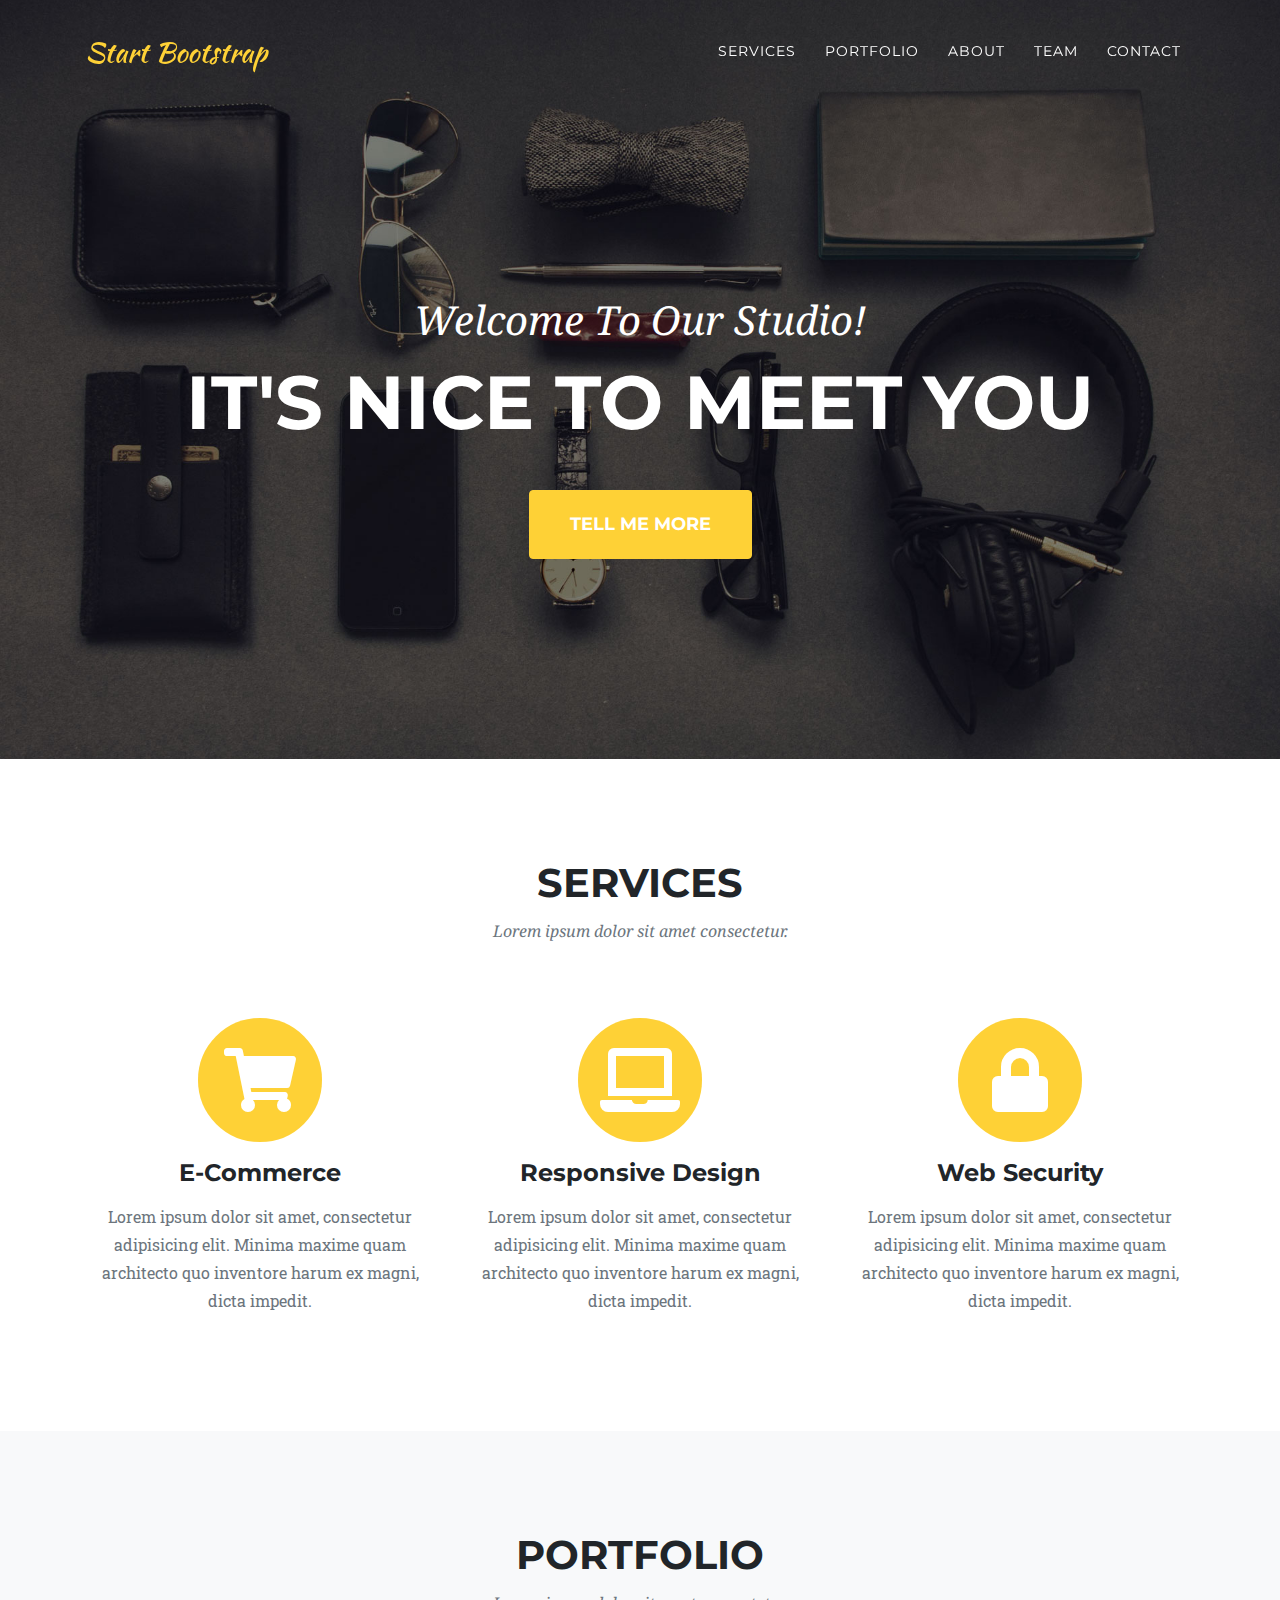
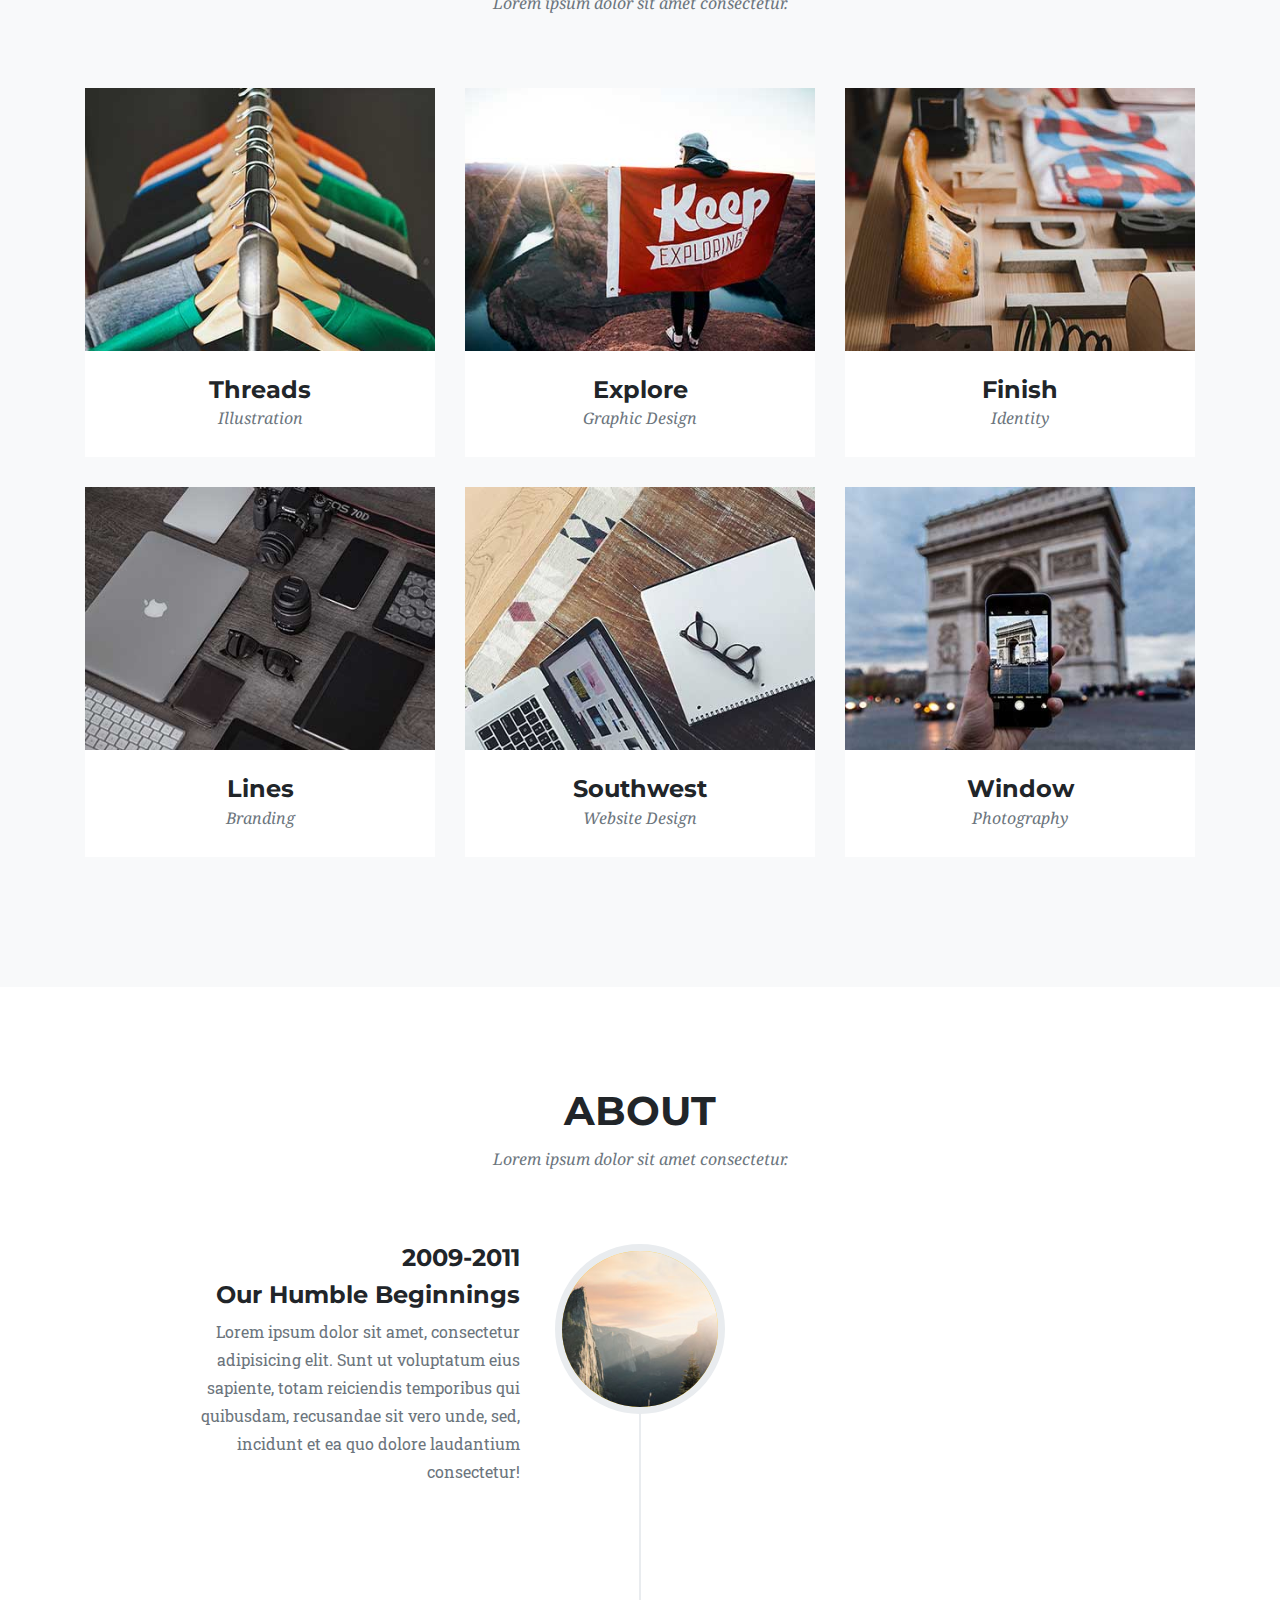
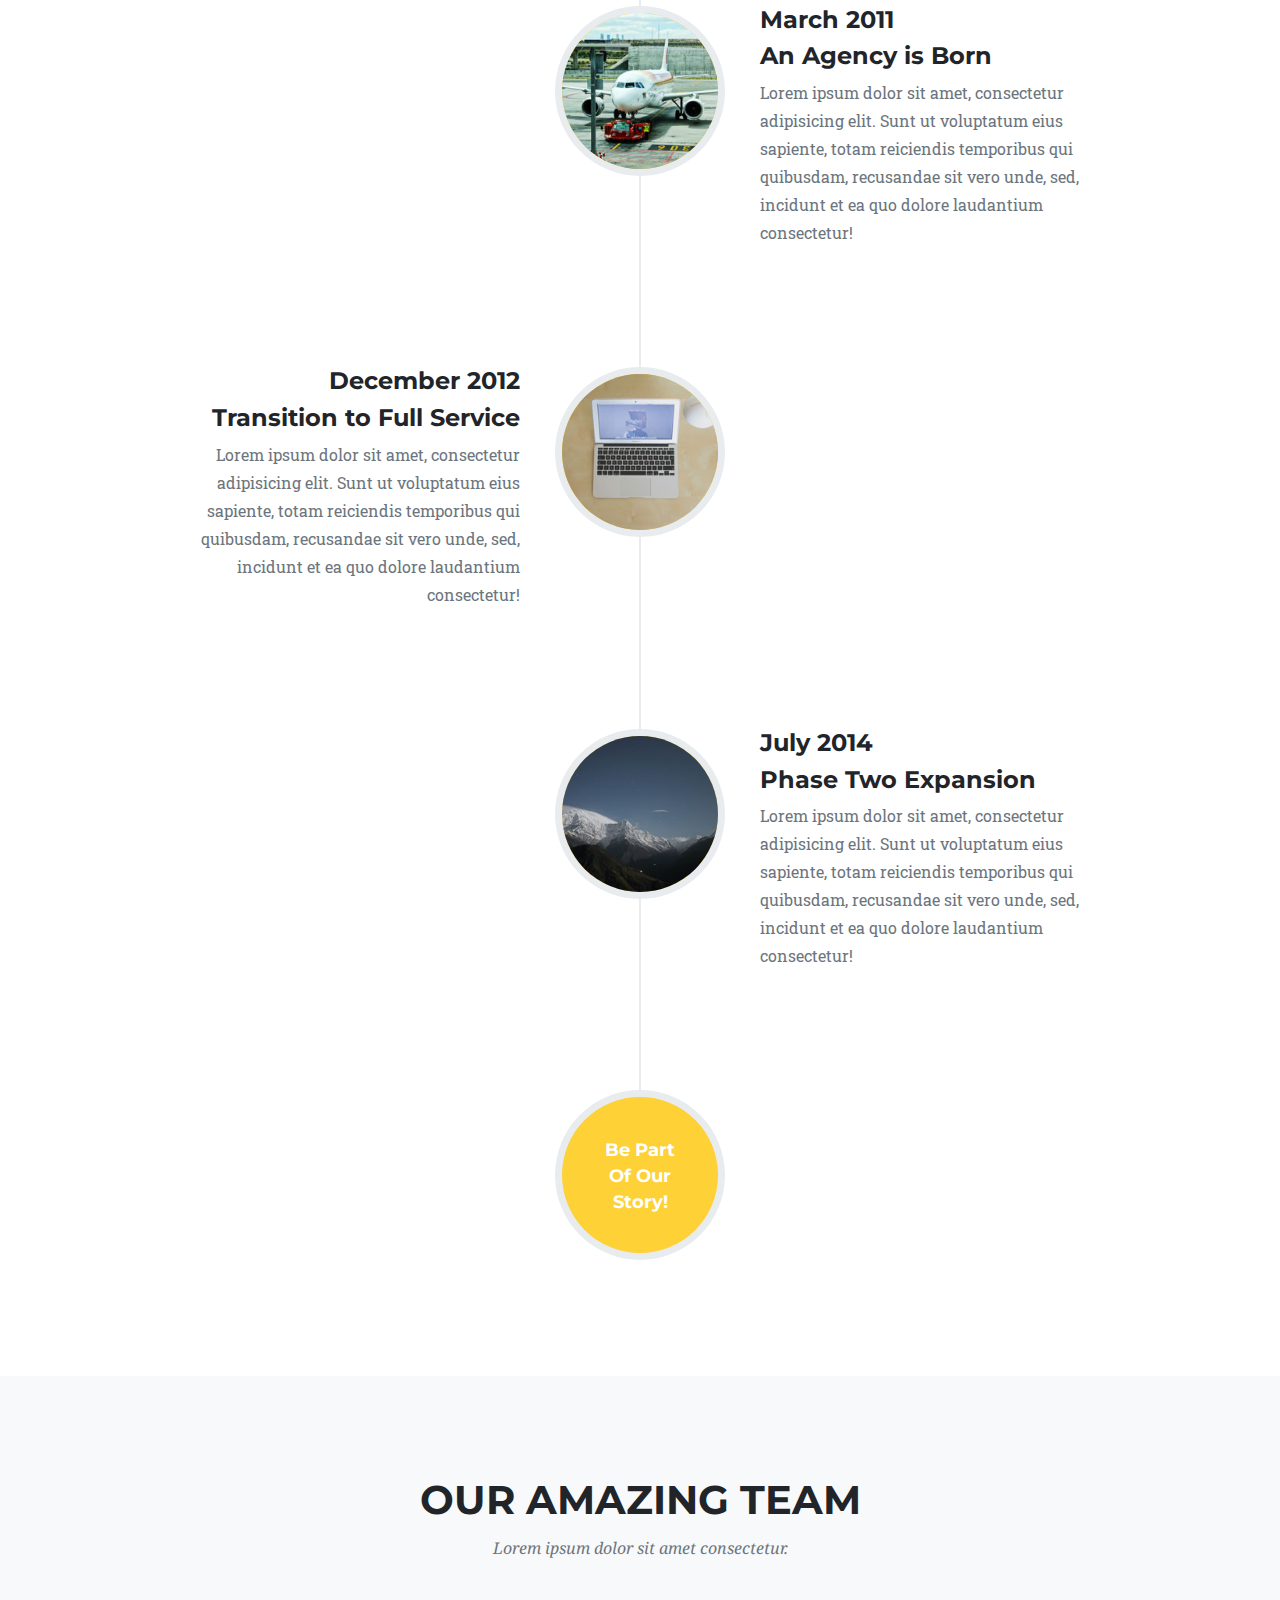
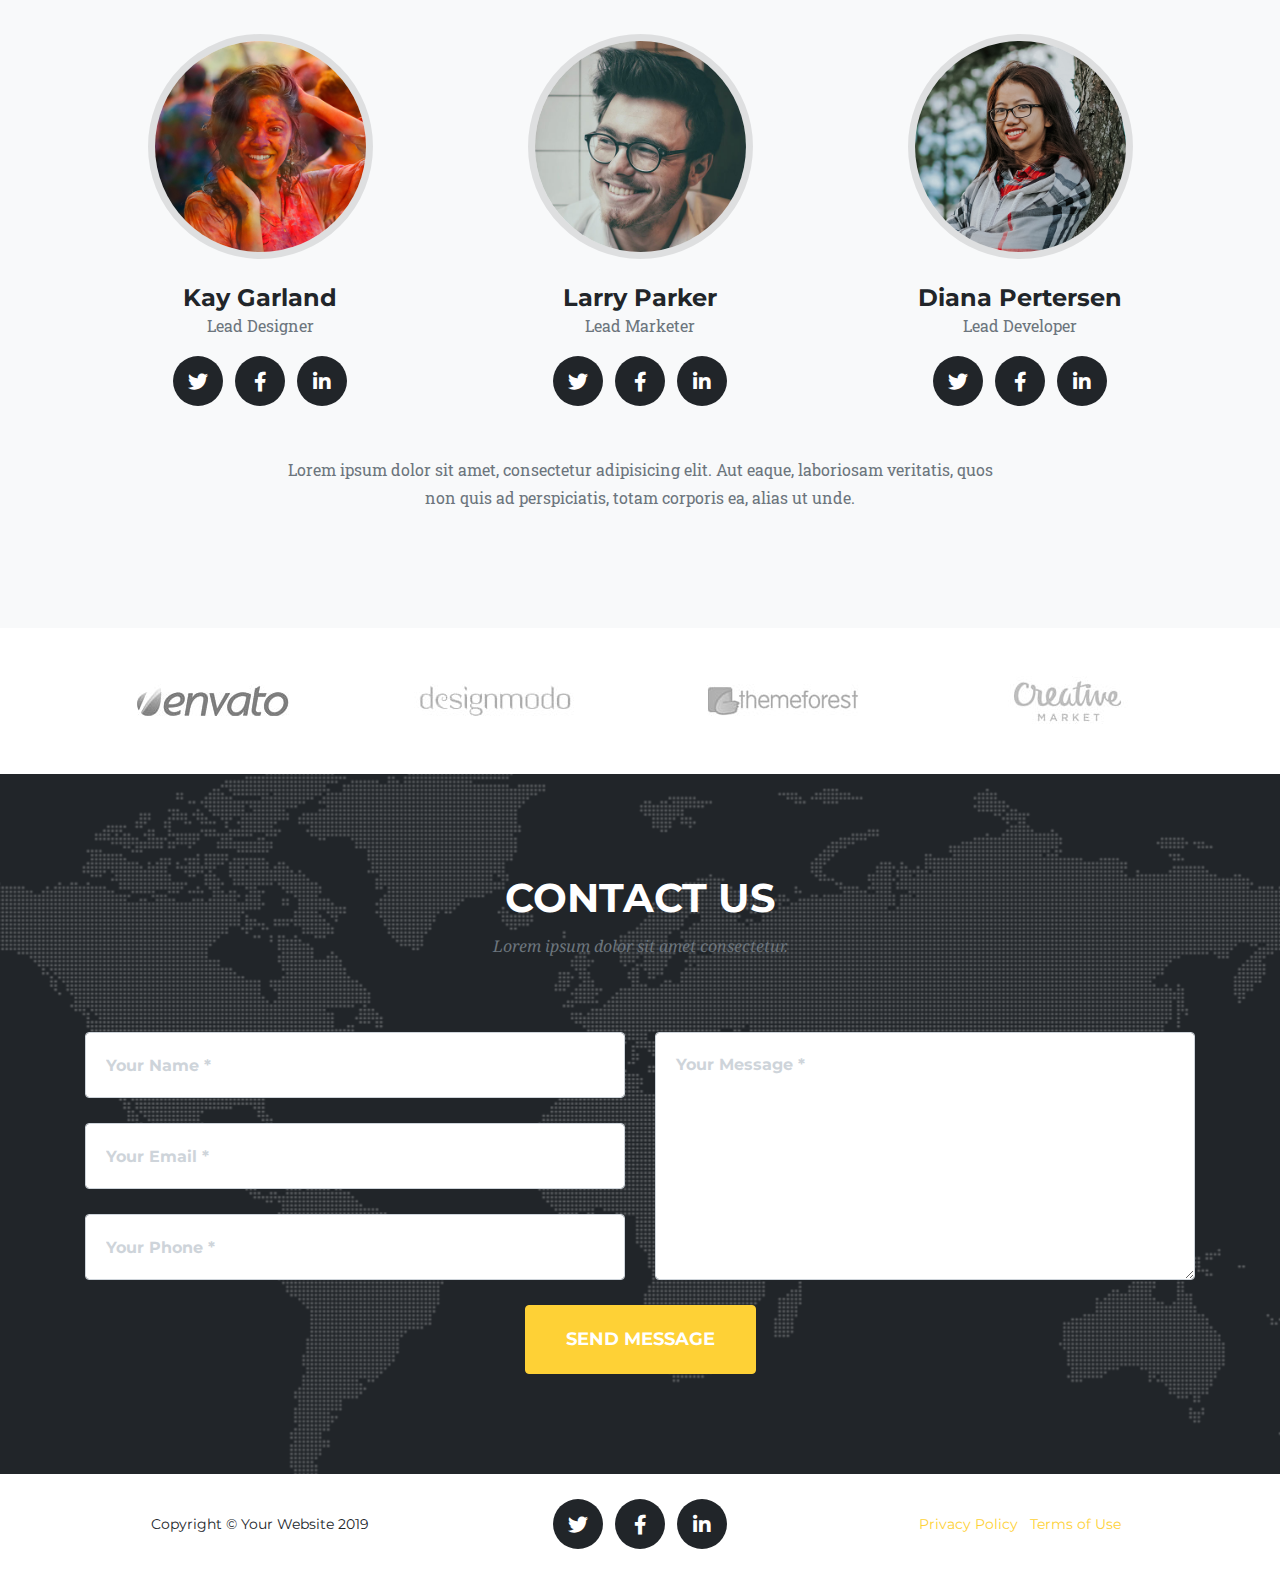
==== startbootstrap-agency-gh-pages/index.html @ b0f962ad "Bootstrap theme added to repository to ensure layout is responsive. Theme to stand as the skeleton o" ====
<!DOCTYPE html>
<html lang="en">

<head>

  <meta charset="utf-8">
  <meta name="viewport" content="width=device-width, initial-scale=1, shrink-to-fit=no">
  <meta name="description" content="">
  <meta name="author" content="">

  <title>Agency - Start Bootstrap Theme</title>

  <!-- Bootstrap core CSS -->
  <link href="vendor/bootstrap/css/bootstrap.min.css" rel="stylesheet">

  <!-- Custom fonts for this template -->
  <link href="vendor/fontawesome-free/css/all.min.css" rel="stylesheet" type="text/css">
  <link href="https://fonts.googleapis.com/css?family=Montserrat:400,700" rel="stylesheet" type="text/css">
  <link href='https://fonts.googleapis.com/css?family=Kaushan+Script' rel='stylesheet' type='text/css'>
  <link href='https://fonts.googleapis.com/css?family=Droid+Serif:400,700,400italic,700italic' rel='stylesheet' type='text/css'>
  <link href='https://fonts.googleapis.com/css?family=Roboto+Slab:400,100,300,700' rel='stylesheet' type='text/css'>

  <!-- Custom styles for this template -->
  <link href="css/agency.min.css" rel="stylesheet">

</head>

<body id="page-top">

  <!-- Navigation -->
  <nav class="navbar navbar-expand-lg navbar-dark fixed-top" id="mainNav">
    <div class="container">
      <a class="navbar-brand js-scroll-trigger" href="#page-top">Start Bootstrap</a>
      <button class="navbar-toggler navbar-toggler-right" type="button" data-toggle="collapse" data-target="#navbarResponsive" aria-controls="navbarResponsive" aria-expanded="false" aria-label="Toggle navigation">
        Menu
        <i class="fas fa-bars"></i>
      </button>
      <div class="collapse navbar-collapse" id="navbarResponsive">
        <ul class="navbar-nav text-uppercase ml-auto">
          <li class="nav-item">
            <a class="nav-link js-scroll-trigger" href="#services">Services</a>
          </li>
          <li class="nav-item">
            <a class="nav-link js-scroll-trigger" href="#portfolio">Portfolio</a>
          </li>
          <li class="nav-item">
            <a class="nav-link js-scroll-trigger" href="#about">About</a>
          </li>
          <li class="nav-item">
            <a class="nav-link js-scroll-trigger" href="#team">Team</a>
          </li>
          <li class="nav-item">
            <a class="nav-link js-scroll-trigger" href="#contact">Contact</a>
          </li>
        </ul>
      </div>
    </div>
  </nav>

  <!-- Header -->
  <header class="masthead">
    <div class="container">
      <div class="intro-text">
        <div class="intro-lead-in">Welcome To Our Studio!</div>
        <div class="intro-heading text-uppercase">It's Nice To Meet You</div>
        <a class="btn btn-primary btn-xl text-uppercase js-scroll-trigger" href="#services">Tell Me More</a>
      </div>
    </div>
  </header>

  <!-- Services -->
  <section class="page-section" id="services">
    <div class="container">
      <div class="row">
        <div class="col-lg-12 text-center">
          <h2 class="section-heading text-uppercase">Services</h2>
          <h3 class="section-subheading text-muted">Lorem ipsum dolor sit amet consectetur.</h3>
        </div>
      </div>
      <div class="row text-center">
        <div class="col-md-4">
          <span class="fa-stack fa-4x">
            <i class="fas fa-circle fa-stack-2x text-primary"></i>
            <i class="fas fa-shopping-cart fa-stack-1x fa-inverse"></i>
          </span>
          <h4 class="service-heading">E-Commerce</h4>
          <p class="text-muted">Lorem ipsum dolor sit amet, consectetur adipisicing elit. Minima maxime quam architecto quo inventore harum ex magni, dicta impedit.</p>
        </div>
        <div class="col-md-4">
          <span class="fa-stack fa-4x">
            <i class="fas fa-circle fa-stack-2x text-primary"></i>
            <i class="fas fa-laptop fa-stack-1x fa-inverse"></i>
          </span>
          <h4 class="service-heading">Responsive Design</h4>
          <p class="text-muted">Lorem ipsum dolor sit amet, consectetur adipisicing elit. Minima maxime quam architecto quo inventore harum ex magni, dicta impedit.</p>
        </div>
        <div class="col-md-4">
          <span class="fa-stack fa-4x">
            <i class="fas fa-circle fa-stack-2x text-primary"></i>
            <i class="fas fa-lock fa-stack-1x fa-inverse"></i>
          </span>
          <h4 class="service-heading">Web Security</h4>
          <p class="text-muted">Lorem ipsum dolor sit amet, consectetur adipisicing elit. Minima maxime quam architecto quo inventore harum ex magni, dicta impedit.</p>
        </div>
      </div>
    </div>
  </section>

  <!-- Portfolio Grid -->
  <section class="bg-light page-section" id="portfolio">
    <div class="container">
      <div class="row">
        <div class="col-lg-12 text-center">
          <h2 class="section-heading text-uppercase">Portfolio</h2>
          <h3 class="section-subheading text-muted">Lorem ipsum dolor sit amet consectetur.</h3>
        </div>
      </div>
      <div class="row">
        <div class="col-md-4 col-sm-6 portfolio-item">
          <a class="portfolio-link" data-toggle="modal" href="#portfolioModal1">
            <div class="portfolio-hover">
              <div class="portfolio-hover-content">
                <i class="fas fa-plus fa-3x"></i>
              </div>
            </div>
            <img class="img-fluid" src="img/portfolio/01-thumbnail.jpg" alt="">
          </a>
          <div class="portfolio-caption">
            <h4>Threads</h4>
            <p class="text-muted">Illustration</p>
          </div>
        </div>
        <div class="col-md-4 col-sm-6 portfolio-item">
          <a class="portfolio-link" data-toggle="modal" href="#portfolioModal2">
            <div class="portfolio-hover">
              <div class="portfolio-hover-content">
                <i class="fas fa-plus fa-3x"></i>
              </div>
            </div>
            <img class="img-fluid" src="img/portfolio/02-thumbnail.jpg" alt="">
          </a>
          <div class="portfolio-caption">
            <h4>Explore</h4>
            <p class="text-muted">Graphic Design</p>
          </div>
        </div>
        <div class="col-md-4 col-sm-6 portfolio-item">
          <a class="portfolio-link" data-toggle="modal" href="#portfolioModal3">
            <div class="portfolio-hover">
              <div class="portfolio-hover-content">
                <i class="fas fa-plus fa-3x"></i>
              </div>
            </div>
            <img class="img-fluid" src="img/portfolio/03-thumbnail.jpg" alt="">
          </a>
          <div class="portfolio-caption">
            <h4>Finish</h4>
            <p class="text-muted">Identity</p>
          </div>
        </div>
        <div class="col-md-4 col-sm-6 portfolio-item">
          <a class="portfolio-link" data-toggle="modal" href="#portfolioModal4">
            <div class="portfolio-hover">
              <div class="portfolio-hover-content">
                <i class="fas fa-plus fa-3x"></i>
              </div>
            </div>
            <img class="img-fluid" src="img/portfolio/04-thumbnail.jpg" alt="">
          </a>
          <div class="portfolio-caption">
            <h4>Lines</h4>
            <p class="text-muted">Branding</p>
          </div>
        </div>
        <div class="col-md-4 col-sm-6 portfolio-item">
          <a class="portfolio-link" data-toggle="modal" href="#portfolioModal5">
            <div class="portfolio-hover">
              <div class="portfolio-hover-content">
                <i class="fas fa-plus fa-3x"></i>
              </div>
            </div>
            <img class="img-fluid" src="img/portfolio/05-thumbnail.jpg" alt="">
          </a>
          <div class="portfolio-caption">
            <h4>Southwest</h4>
            <p class="text-muted">Website Design</p>
          </div>
        </div>
        <div class="col-md-4 col-sm-6 portfolio-item">
          <a class="portfolio-link" data-toggle="modal" href="#portfolioModal6">
            <div class="portfolio-hover">
              <div class="portfolio-hover-content">
                <i class="fas fa-plus fa-3x"></i>
              </div>
            </div>
            <img class="img-fluid" src="img/portfolio/06-thumbnail.jpg" alt="">
          </a>
          <div class="portfolio-caption">
            <h4>Window</h4>
            <p class="text-muted">Photography</p>
          </div>
        </div>
      </div>
    </div>
  </section>

  <!-- About -->
  <section class="page-section" id="about">
    <div class="container">
      <div class="row">
        <div class="col-lg-12 text-center">
          <h2 class="section-heading text-uppercase">About</h2>
          <h3 class="section-subheading text-muted">Lorem ipsum dolor sit amet consectetur.</h3>
        </div>
      </div>
      <div class="row">
        <div class="col-lg-12">
          <ul class="timeline">
            <li>
              <div class="timeline-image">
                <img class="rounded-circle img-fluid" src="img/about/1.jpg" alt="">
              </div>
              <div class="timeline-panel">
                <div class="timeline-heading">
                  <h4>2009-2011</h4>
                  <h4 class="subheading">Our Humble Beginnings</h4>
                </div>
                <div class="timeline-body">
                  <p class="text-muted">Lorem ipsum dolor sit amet, consectetur adipisicing elit. Sunt ut voluptatum eius sapiente, totam reiciendis temporibus qui quibusdam, recusandae sit vero unde, sed, incidunt et ea quo dolore laudantium consectetur!</p>
                </div>
              </div>
            </li>
            <li class="timeline-inverted">
              <div class="timeline-image">
                <img class="rounded-circle img-fluid" src="img/about/2.jpg" alt="">
              </div>
              <div class="timeline-panel">
                <div class="timeline-heading">
                  <h4>March 2011</h4>
                  <h4 class="subheading">An Agency is Born</h4>
                </div>
                <div class="timeline-body">
                  <p class="text-muted">Lorem ipsum dolor sit amet, consectetur adipisicing elit. Sunt ut voluptatum eius sapiente, totam reiciendis temporibus qui quibusdam, recusandae sit vero unde, sed, incidunt et ea quo dolore laudantium consectetur!</p>
                </div>
              </div>
            </li>
            <li>
              <div class="timeline-image">
                <img class="rounded-circle img-fluid" src="img/about/3.jpg" alt="">
              </div>
              <div class="timeline-panel">
                <div class="timeline-heading">
                  <h4>December 2012</h4>
                  <h4 class="subheading">Transition to Full Service</h4>
                </div>
                <div class="timeline-body">
                  <p class="text-muted">Lorem ipsum dolor sit amet, consectetur adipisicing elit. Sunt ut voluptatum eius sapiente, totam reiciendis temporibus qui quibusdam, recusandae sit vero unde, sed, incidunt et ea quo dolore laudantium consectetur!</p>
                </div>
              </div>
            </li>
            <li class="timeline-inverted">
              <div class="timeline-image">
                <img class="rounded-circle img-fluid" src="img/about/4.jpg" alt="">
              </div>
              <div class="timeline-panel">
                <div class="timeline-heading">
                  <h4>July 2014</h4>
                  <h4 class="subheading">Phase Two Expansion</h4>
                </div>
                <div class="timeline-body">
                  <p class="text-muted">Lorem ipsum dolor sit amet, consectetur adipisicing elit. Sunt ut voluptatum eius sapiente, totam reiciendis temporibus qui quibusdam, recusandae sit vero unde, sed, incidunt et ea quo dolore laudantium consectetur!</p>
                </div>
              </div>
            </li>
            <li class="timeline-inverted">
              <div class="timeline-image">
                <h4>Be Part
                  <br>Of Our
                  <br>Story!</h4>
              </div>
            </li>
          </ul>
        </div>
      </div>
    </div>
  </section>

  <!-- Team -->
  <section class="bg-light page-section" id="team">
    <div class="container">
      <div class="row">
        <div class="col-lg-12 text-center">
          <h2 class="section-heading text-uppercase">Our Amazing Team</h2>
          <h3 class="section-subheading text-muted">Lorem ipsum dolor sit amet consectetur.</h3>
        </div>
      </div>
      <div class="row">
        <div class="col-sm-4">
          <div class="team-member">
            <img class="mx-auto rounded-circle" src="img/team/1.jpg" alt="">
            <h4>Kay Garland</h4>
            <p class="text-muted">Lead Designer</p>
            <ul class="list-inline social-buttons">
              <li class="list-inline-item">
                <a href="#">
                  <i class="fab fa-twitter"></i>
                </a>
              </li>
              <li class="list-inline-item">
                <a href="#">
                  <i class="fab fa-facebook-f"></i>
                </a>
              </li>
              <li class="list-inline-item">
                <a href="#">
                  <i class="fab fa-linkedin-in"></i>
                </a>
              </li>
            </ul>
          </div>
        </div>
        <div class="col-sm-4">
          <div class="team-member">
            <img class="mx-auto rounded-circle" src="img/team/2.jpg" alt="">
            <h4>Larry Parker</h4>
            <p class="text-muted">Lead Marketer</p>
            <ul class="list-inline social-buttons">
              <li class="list-inline-item">
                <a href="#">
                  <i class="fab fa-twitter"></i>
                </a>
              </li>
              <li class="list-inline-item">
                <a href="#">
                  <i class="fab fa-facebook-f"></i>
                </a>
              </li>
              <li class="list-inline-item">
                <a href="#">
                  <i class="fab fa-linkedin-in"></i>
                </a>
              </li>
            </ul>
          </div>
        </div>
        <div class="col-sm-4">
          <div class="team-member">
            <img class="mx-auto rounded-circle" src="img/team/3.jpg" alt="">
            <h4>Diana Pertersen</h4>
            <p class="text-muted">Lead Developer</p>
            <ul class="list-inline social-buttons">
              <li class="list-inline-item">
                <a href="#">
                  <i class="fab fa-twitter"></i>
                </a>
              </li>
              <li class="list-inline-item">
                <a href="#">
                  <i class="fab fa-facebook-f"></i>
                </a>
              </li>
              <li class="list-inline-item">
                <a href="#">
                  <i class="fab fa-linkedin-in"></i>
                </a>
              </li>
            </ul>
          </div>
        </div>
      </div>
      <div class="row">
        <div class="col-lg-8 mx-auto text-center">
          <p class="large text-muted">Lorem ipsum dolor sit amet, consectetur adipisicing elit. Aut eaque, laboriosam veritatis, quos non quis ad perspiciatis, totam corporis ea, alias ut unde.</p>
        </div>
      </div>
    </div>
  </section>

  <!-- Clients -->
  <section class="py-5">
    <div class="container">
      <div class="row">
        <div class="col-md-3 col-sm-6">
          <a href="#">
            <img class="img-fluid d-block mx-auto" src="img/logos/envato.jpg" alt="">
          </a>
        </div>
        <div class="col-md-3 col-sm-6">
          <a href="#">
            <img class="img-fluid d-block mx-auto" src="img/logos/designmodo.jpg" alt="">
          </a>
        </div>
        <div class="col-md-3 col-sm-6">
          <a href="#">
            <img class="img-fluid d-block mx-auto" src="img/logos/themeforest.jpg" alt="">
          </a>
        </div>
        <div class="col-md-3 col-sm-6">
          <a href="#">
            <img class="img-fluid d-block mx-auto" src="img/logos/creative-market.jpg" alt="">
          </a>
        </div>
      </div>
    </div>
  </section>

  <!-- Contact -->
  <section class="page-section" id="contact">
    <div class="container">
      <div class="row">
        <div class="col-lg-12 text-center">
          <h2 class="section-heading text-uppercase">Contact Us</h2>
          <h3 class="section-subheading text-muted">Lorem ipsum dolor sit amet consectetur.</h3>
        </div>
      </div>
      <div class="row">
        <div class="col-lg-12">
          <form id="contactForm" name="sentMessage" novalidate="novalidate">
            <div class="row">
              <div class="col-md-6">
                <div class="form-group">
                  <input class="form-control" id="name" type="text" placeholder="Your Name *" required="required" data-validation-required-message="Please enter your name.">
                  <p class="help-block text-danger"></p>
                </div>
                <div class="form-group">
                  <input class="form-control" id="email" type="email" placeholder="Your Email *" required="required" data-validation-required-message="Please enter your email address.">
                  <p class="help-block text-danger"></p>
                </div>
                <div class="form-group">
                  <input class="form-control" id="phone" type="tel" placeholder="Your Phone *" required="required" data-validation-required-message="Please enter your phone number.">
                  <p class="help-block text-danger"></p>
                </div>
              </div>
              <div class="col-md-6">
                <div class="form-group">
                  <textarea class="form-control" id="message" placeholder="Your Message *" required="required" data-validation-required-message="Please enter a message."></textarea>
                  <p class="help-block text-danger"></p>
                </div>
              </div>
              <div class="clearfix"></div>
              <div class="col-lg-12 text-center">
                <div id="success"></div>
                <button id="sendMessageButton" class="btn btn-primary btn-xl text-uppercase" type="submit">Send Message</button>
              </div>
            </div>
          </form>
        </div>
      </div>
    </div>
  </section>

  <!-- Footer -->
  <footer class="footer">
    <div class="container">
      <div class="row align-items-center">
        <div class="col-md-4">
          <span class="copyright">Copyright &copy; Your Website 2019</span>
        </div>
        <div class="col-md-4">
          <ul class="list-inline social-buttons">
            <li class="list-inline-item">
              <a href="#">
                <i class="fab fa-twitter"></i>
              </a>
            </li>
            <li class="list-inline-item">
              <a href="#">
                <i class="fab fa-facebook-f"></i>
              </a>
            </li>
            <li class="list-inline-item">
              <a href="#">
                <i class="fab fa-linkedin-in"></i>
              </a>
            </li>
          </ul>
        </div>
        <div class="col-md-4">
          <ul class="list-inline quicklinks">
            <li class="list-inline-item">
              <a href="#">Privacy Policy</a>
            </li>
            <li class="list-inline-item">
              <a href="#">Terms of Use</a>
            </li>
          </ul>
        </div>
      </div>
    </div>
  </footer>

  <!-- Portfolio Modals -->

  <!-- Modal 1 -->
  <div class="portfolio-modal modal fade" id="portfolioModal1" tabindex="-1" role="dialog" aria-hidden="true">
    <div class="modal-dialog">
      <div class="modal-content">
        <div class="close-modal" data-dismiss="modal">
          <div class="lr">
            <div class="rl"></div>
          </div>
        </div>
        <div class="container">
          <div class="row">
            <div class="col-lg-8 mx-auto">
              <div class="modal-body">
                <!-- Project Details Go Here -->
                <h2 class="text-uppercase">Project Name</h2>
                <p class="item-intro text-muted">Lorem ipsum dolor sit amet consectetur.</p>
                <img class="img-fluid d-block mx-auto" src="img/portfolio/01-full.jpg" alt="">
                <p>Use this area to describe your project. Lorem ipsum dolor sit amet, consectetur adipisicing elit. Est blanditiis dolorem culpa incidunt minus dignissimos deserunt repellat aperiam quasi sunt officia expedita beatae cupiditate, maiores repudiandae, nostrum, reiciendis facere nemo!</p>
                <ul class="list-inline">
                  <li>Date: January 2017</li>
                  <li>Client: Threads</li>
                  <li>Category: Illustration</li>
                </ul>
                <button class="btn btn-primary" data-dismiss="modal" type="button">
                  <i class="fas fa-times"></i>
                  Close Project</button>
              </div>
            </div>
          </div>
        </div>
      </div>
    </div>
  </div>

  <!-- Modal 2 -->
  <div class="portfolio-modal modal fade" id="portfolioModal2" tabindex="-1" role="dialog" aria-hidden="true">
    <div class="modal-dialog">
      <div class="modal-content">
        <div class="close-modal" data-dismiss="modal">
          <div class="lr">
            <div class="rl"></div>
          </div>
        </div>
        <div class="container">
          <div class="row">
            <div class="col-lg-8 mx-auto">
              <div class="modal-body">
                <!-- Project Details Go Here -->
                <h2 class="text-uppercase">Project Name</h2>
                <p class="item-intro text-muted">Lorem ipsum dolor sit amet consectetur.</p>
                <img class="img-fluid d-block mx-auto" src="img/portfolio/02-full.jpg" alt="">
                <p>Use this area to describe your project. Lorem ipsum dolor sit amet, consectetur adipisicing elit. Est blanditiis dolorem culpa incidunt minus dignissimos deserunt repellat aperiam quasi sunt officia expedita beatae cupiditate, maiores repudiandae, nostrum, reiciendis facere nemo!</p>
                <ul class="list-inline">
                  <li>Date: January 2017</li>
                  <li>Client: Explore</li>
                  <li>Category: Graphic Design</li>
                </ul>
                <button class="btn btn-primary" data-dismiss="modal" type="button">
                  <i class="fas fa-times"></i>
                  Close Project</button>
              </div>
            </div>
          </div>
        </div>
      </div>
    </div>
  </div>

  <!-- Modal 3 -->
  <div class="portfolio-modal modal fade" id="portfolioModal3" tabindex="-1" role="dialog" aria-hidden="true">
    <div class="modal-dialog">
      <div class="modal-content">
        <div class="close-modal" data-dismiss="modal">
          <div class="lr">
            <div class="rl"></div>
          </div>
        </div>
        <div class="container">
          <div class="row">
            <div class="col-lg-8 mx-auto">
              <div class="modal-body">
                <!-- Project Details Go Here -->
                <h2 class="text-uppercase">Project Name</h2>
                <p class="item-intro text-muted">Lorem ipsum dolor sit amet consectetur.</p>
                <img class="img-fluid d-block mx-auto" src="img/portfolio/03-full.jpg" alt="">
                <p>Use this area to describe your project. Lorem ipsum dolor sit amet, consectetur adipisicing elit. Est blanditiis dolorem culpa incidunt minus dignissimos deserunt repellat aperiam quasi sunt officia expedita beatae cupiditate, maiores repudiandae, nostrum, reiciendis facere nemo!</p>
                <ul class="list-inline">
                  <li>Date: January 2017</li>
                  <li>Client: Finish</li>
                  <li>Category: Identity</li>
                </ul>
                <button class="btn btn-primary" data-dismiss="modal" type="button">
                  <i class="fas fa-times"></i>
                  Close Project</button>
              </div>
            </div>
          </div>
        </div>
      </div>
    </div>
  </div>

  <!-- Modal 4 -->
  <div class="portfolio-modal modal fade" id="portfolioModal4" tabindex="-1" role="dialog" aria-hidden="true">
    <div class="modal-dialog">
      <div class="modal-content">
        <div class="close-modal" data-dismiss="modal">
          <div class="lr">
            <div class="rl"></div>
          </div>
        </div>
        <div class="container">
          <div class="row">
            <div class="col-lg-8 mx-auto">
              <div class="modal-body">
                <!-- Project Details Go Here -->
                <h2 class="text-uppercase">Project Name</h2>
                <p class="item-intro text-muted">Lorem ipsum dolor sit amet consectetur.</p>
                <img class="img-fluid d-block mx-auto" src="img/portfolio/04-full.jpg" alt="">
                <p>Use this area to describe your project. Lorem ipsum dolor sit amet, consectetur adipisicing elit. Est blanditiis dolorem culpa incidunt minus dignissimos deserunt repellat aperiam quasi sunt officia expedita beatae cupiditate, maiores repudiandae, nostrum, reiciendis facere nemo!</p>
                <ul class="list-inline">
                  <li>Date: January 2017</li>
                  <li>Client: Lines</li>
                  <li>Category: Branding</li>
                </ul>
                <button class="btn btn-primary" data-dismiss="modal" type="button">
                  <i class="fas fa-times"></i>
                  Close Project</button>
              </div>
            </div>
          </div>
        </div>
      </div>
    </div>
  </div>

  <!-- Modal 5 -->
  <div class="portfolio-modal modal fade" id="portfolioModal5" tabindex="-1" role="dialog" aria-hidden="true">
    <div class="modal-dialog">
      <div class="modal-content">
        <div class="close-modal" data-dismiss="modal">
          <div class="lr">
            <div class="rl"></div>
          </div>
        </div>
        <div class="container">
          <div class="row">
            <div class="col-lg-8 mx-auto">
              <div class="modal-body">
                <!-- Project Details Go Here -->
                <h2 class="text-uppercase">Project Name</h2>
                <p class="item-intro text-muted">Lorem ipsum dolor sit amet consectetur.</p>
                <img class="img-fluid d-block mx-auto" src="img/portfolio/05-full.jpg" alt="">
                <p>Use this area to describe your project. Lorem ipsum dolor sit amet, consectetur adipisicing elit. Est blanditiis dolorem culpa incidunt minus dignissimos deserunt repellat aperiam quasi sunt officia expedita beatae cupiditate, maiores repudiandae, nostrum, reiciendis facere nemo!</p>
                <ul class="list-inline">
                  <li>Date: January 2017</li>
                  <li>Client: Southwest</li>
                  <li>Category: Website Design</li>
                </ul>
                <button class="btn btn-primary" data-dismiss="modal" type="button">
                  <i class="fas fa-times"></i>
                  Close Project</button>
              </div>
            </div>
          </div>
        </div>
      </div>
    </div>
  </div>

  <!-- Modal 6 -->
  <div class="portfolio-modal modal fade" id="portfolioModal6" tabindex="-1" role="dialog" aria-hidden="true">
    <div class="modal-dialog">
      <div class="modal-content">
        <div class="close-modal" data-dismiss="modal">
          <div class="lr">
            <div class="rl"></div>
          </div>
        </div>
        <div class="container">
          <div class="row">
            <div class="col-lg-8 mx-auto">
              <div class="modal-body">
                <!-- Project Details Go Here -->
                <h2 class="text-uppercase">Project Name</h2>
                <p class="item-intro text-muted">Lorem ipsum dolor sit amet consectetur.</p>
                <img class="img-fluid d-block mx-auto" src="img/portfolio/06-full.jpg" alt="">
                <p>Use this area to describe your project. Lorem ipsum dolor sit amet, consectetur adipisicing elit. Est blanditiis dolorem culpa incidunt minus dignissimos deserunt repellat aperiam quasi sunt officia expedita beatae cupiditate, maiores repudiandae, nostrum, reiciendis facere nemo!</p>
                <ul class="list-inline">
                  <li>Date: January 2017</li>
                  <li>Client: Window</li>
                  <li>Category: Photography</li>
                </ul>
                <button class="btn btn-primary" data-dismiss="modal" type="button">
                  <i class="fas fa-times"></i>
                  Close Project</button>
              </div>
            </div>
          </div>
        </div>
      </div>
    </div>
  </div>

  <!-- Bootstrap core JavaScript -->
  <script src="vendor/jquery/jquery.min.js"></script>
  <script src="vendor/bootstrap/js/bootstrap.bundle.min.js"></script>

  <!-- Plugin JavaScript -->
  <script src="vendor/jquery-easing/jquery.easing.min.js"></script>

  <!-- Contact form JavaScript -->
  <script src="js/jqBootstrapValidation.js"></script>
  <script src="js/contact_me.js"></script>

  <!-- Custom scripts for this template -->
  <script src="js/agency.min.js"></script>

</body>

</html>
---- startbootstrap-agency-gh-pages/css/agency.min.css ----
/*!
 * Start Bootstrap - Agency v5.2.2 (https://startbootstrap.com/template-overviews/agency)
 * Copyright 2013-2019 Start Bootstrap
 * Licensed under MIT (https://github.com/BlackrockDigital/startbootstrap-agency/blob/master/LICENSE)
 */body{overflow-x:hidden;font-family:'Roboto Slab',-apple-system,BlinkMacSystemFont,'Segoe UI',Roboto,'Helvetica Neue',Arial,sans-serif,'Apple Color Emoji','Segoe UI Emoji','Segoe UI Symbol','Noto Color Emoji'}p{line-height:1.75}a{color:#fed136}a:hover{color:#fec503}.text-primary{color:#fed136!important}h1,h2,h3,h4,h5,h6{font-weight:700;font-family:Montserrat,-apple-system,BlinkMacSystemFont,'Segoe UI',Roboto,'Helvetica Neue',Arial,sans-serif,'Apple Color Emoji','Segoe UI Emoji','Segoe UI Symbol','Noto Color Emoji'}.page-section{padding:100px 0}.page-section h2.section-heading{font-size:40px;margin-top:0;margin-bottom:15px}.page-section h3.section-subheading{font-size:16px;font-weight:400;font-style:italic;margin-bottom:75px;text-transform:none;font-family:'Droid Serif',-apple-system,BlinkMacSystemFont,'Segoe UI',Roboto,'Helvetica Neue',Arial,sans-serif,'Apple Color Emoji','Segoe UI Emoji','Segoe UI Symbol','Noto Color Emoji'}@media (min-width:768px){section{padding:150px 0}}::-moz-selection{background:#fed136;text-shadow:none}::selection{background:#fed136;text-shadow:none}img::-moz-selection{background:0 0}img::selection{background:0 0}img::-moz-selection{background:0 0}.btn{font-family:Montserrat,-apple-system,BlinkMacSystemFont,'Segoe UI',Roboto,'Helvetica Neue',Arial,sans-serif,'Apple Color Emoji','Segoe UI Emoji','Segoe UI Symbol','Noto Color Emoji';font-weight:700}.btn-xl{font-size:18px;padding:20px 40px}.btn-primary{background-color:#fed136;border-color:#fed136}.btn-primary:active,.btn-primary:focus,.btn-primary:hover{background-color:#fec810!important;border-color:#fec810!important;color:#fff}.btn-primary:active,.btn-primary:focus{box-shadow:0 0 0 .2rem rgba(254,209,55,.5)!important}#mainNav{background-color:#212529}#mainNav .navbar-toggler{font-size:12px;right:0;padding:13px;text-transform:uppercase;color:#fff;border:0;background-color:#fed136;font-family:Montserrat,-apple-system,BlinkMacSystemFont,'Segoe UI',Roboto,'Helvetica Neue',Arial,sans-serif,'Apple Color Emoji','Segoe UI Emoji','Segoe UI Symbol','Noto Color Emoji'}#mainNav .navbar-brand{color:#fed136;font-family:'Kaushan Script',-apple-system,BlinkMacSystemFont,'Segoe UI',Roboto,'Helvetica Neue',Arial,sans-serif,'Apple Color Emoji','Segoe UI Emoji','Segoe UI Symbol','Noto Color Emoji'}#mainNav .navbar-brand.active,#mainNav .navbar-brand:active,#mainNav .navbar-brand:focus,#mainNav .navbar-brand:hover{color:#fec503}#mainNav .navbar-nav .nav-item .nav-link{font-size:90%;font-weight:400;padding:.75em 0;letter-spacing:1px;color:#fff;font-family:Montserrat,-apple-system,BlinkMacSystemFont,'Segoe UI',Roboto,'Helvetica Neue',Arial,sans-serif,'Apple Color Emoji','Segoe UI Emoji','Segoe UI Symbol','Noto Color Emoji'}#mainNav .navbar-nav .nav-item .nav-link.active,#mainNav .navbar-nav .nav-item .nav-link:hover{color:#fed136}@media (min-width:992px){#mainNav{padding-top:25px;padding-bottom:25px;transition:padding-top .3s,padding-bottom .3s;border:none;background-color:transparent}#mainNav .navbar-brand{font-size:1.75em;transition:all .3s}#mainNav .navbar-nav .nav-item .nav-link{padding:1.1em 1em!important}#mainNav.navbar-shrink{padding-top:0;padding-bottom:0;background-color:#212529}#mainNav.navbar-shrink .navbar-brand{font-size:1.25em;padding:12px 0}}header.masthead{text-align:center;color:#fff;background-image:url(../img/header-bg.jpg);background-repeat:no-repeat;background-attachment:scroll;background-position:center center;background-size:cover}header.masthead .intro-text{padding-top:150px;padding-bottom:100px}header.masthead .intro-text .intro-lead-in{font-size:22px;font-style:italic;line-height:22px;margin-bottom:25px;font-family:'Droid Serif',-apple-system,BlinkMacSystemFont,'Segoe UI',Roboto,'Helvetica Neue',Arial,sans-serif,'Apple Color Emoji','Segoe UI Emoji','Segoe UI Symbol','Noto Color Emoji'}header.masthead .intro-text .intro-heading{font-size:50px;font-weight:700;line-height:50px;margin-bottom:25px;font-family:Montserrat,-apple-system,BlinkMacSystemFont,'Segoe UI',Roboto,'Helvetica Neue',Arial,sans-serif,'Apple Color Emoji','Segoe UI Emoji','Segoe UI Symbol','Noto Color Emoji'}@media (min-width:768px){header.masthead .intro-text{padding-top:300px;padding-bottom:200px}header.masthead .intro-text .intro-lead-in{font-size:40px;font-style:italic;line-height:40px;margin-bottom:25px;font-family:'Droid Serif',-apple-system,BlinkMacSystemFont,'Segoe UI',Roboto,'Helvetica Neue',Arial,sans-serif,'Apple Color Emoji','Segoe UI Emoji','Segoe UI Symbol','Noto Color Emoji'}header.masthead .intro-text .intro-heading{font-size:75px;font-weight:700;line-height:75px;margin-bottom:50px;font-family:Montserrat,-apple-system,BlinkMacSystemFont,'Segoe UI',Roboto,'Helvetica Neue',Arial,sans-serif,'Apple Color Emoji','Segoe UI Emoji','Segoe UI Symbol','Noto Color Emoji'}}.service-heading{margin:15px 0;text-transform:none}#portfolio .portfolio-item{right:0;margin:0 0 15px}#portfolio .portfolio-item .portfolio-link{position:relative;display:block;max-width:400px;margin:0 auto;cursor:pointer}#portfolio .portfolio-item .portfolio-link .portfolio-hover{position:absolute;width:100%;height:100%;transition:all ease .5s;opacity:0;background:rgba(254,209,54,.9)}#portfolio .portfolio-item .portfolio-link .portfolio-hover:hover{opacity:1}#portfolio .portfolio-item .portfolio-link .portfolio-hover .portfolio-hover-content{font-size:20px;position:absolute;top:50%;width:100%;height:20px;margin-top:-12px;text-align:center;color:#fff}#portfolio .portfolio-item .portfolio-link .portfolio-hover .portfolio-hover-content i{margin-top:-12px}#portfolio .portfolio-item .portfolio-link .portfolio-hover .portfolio-hover-content h3,#portfolio .portfolio-item .portfolio-link .portfolio-hover .portfolio-hover-content h4{margin:0}#portfolio .portfolio-item .portfolio-caption{max-width:400px;margin:0 auto;padding:25px;text-align:center;background-color:#fff}#portfolio .portfolio-item .portfolio-caption h4{margin:0;text-transform:none}#portfolio .portfolio-item .portfolio-caption p{font-size:16px;font-style:italic;margin:0;font-family:'Droid Serif',-apple-system,BlinkMacSystemFont,'Segoe UI',Roboto,'Helvetica Neue',Arial,sans-serif,'Apple Color Emoji','Segoe UI Emoji','Segoe UI Symbol','Noto Color Emoji'}#portfolio *{z-index:2}@media (min-width:767px){#portfolio .portfolio-item{margin:0 0 30px}}.portfolio-modal .modal-dialog{margin:1rem;max-width:100vw}.portfolio-modal .modal-content{padding:100px 0;text-align:center}.portfolio-modal .modal-content h2{font-size:3em;margin-bottom:15px}.portfolio-modal .modal-content p{margin-bottom:30px}.portfolio-modal .modal-content p.item-intro{font-size:16px;font-style:italic;margin:20px 0 30px;font-family:'Droid Serif',-apple-system,BlinkMacSystemFont,'Segoe UI',Roboto,'Helvetica Neue',Arial,sans-serif,'Apple Color Emoji','Segoe UI Emoji','Segoe UI Symbol','Noto Color Emoji'}.portfolio-modal .modal-content ul.list-inline{margin-top:0;margin-bottom:30px}.portfolio-modal .modal-content img{margin-bottom:30px}.portfolio-modal .modal-content button{cursor:pointer}.portfolio-modal .close-modal{position:absolute;top:25px;right:25px;width:75px;height:75px;cursor:pointer;background-color:transparent}.portfolio-modal .close-modal:hover{opacity:.3}.portfolio-modal .close-modal .lr{z-index:1051;width:1px;height:75px;margin-left:35px;transform:rotate(45deg);background-color:#212529}.portfolio-modal .close-modal .lr .rl{z-index:1052;width:1px;height:75px;transform:rotate(90deg);background-color:#212529}.timeline{position:relative;padding:0;list-style:none}.timeline:before{position:absolute;top:0;bottom:0;left:40px;width:2px;margin-left:-1.5px;content:'';background-color:#e9ecef}.timeline>li{position:relative;min-height:50px;margin-bottom:50px}.timeline>li:after,.timeline>li:before{display:table;content:' '}.timeline>li:after{clear:both}.timeline>li .timeline-panel{position:relative;float:right;width:100%;padding:0 20px 0 100px;text-align:left}.timeline>li .timeline-panel:before{right:auto;left:-15px;border-right-width:15px;border-left-width:0}.timeline>li .timeline-panel:after{right:auto;left:-14px;border-right-width:14px;border-left-width:0}.timeline>li .timeline-image{position:absolute;z-index:100;left:0;width:80px;height:80px;margin-left:0;text-align:center;color:#fff;border:7px solid #e9ecef;border-radius:100%;background-color:#fed136}.timeline>li .timeline-image h4{font-size:10px;line-height:14px;margin-top:12px}.timeline>li.timeline-inverted>.timeline-panel{float:right;padding:0 20px 0 100px;text-align:left}.timeline>li.timeline-inverted>.timeline-panel:before{right:auto;left:-15px;border-right-width:15px;border-left-width:0}.timeline>li.timeline-inverted>.timeline-panel:after{right:auto;left:-14px;border-right-width:14px;border-left-width:0}.timeline>li:last-child{margin-bottom:0}.timeline .timeline-heading h4{margin-top:0;color:inherit}.timeline .timeline-heading h4.subheading{text-transform:none}.timeline .timeline-body>p,.timeline .timeline-body>ul{margin-bottom:0}@media (min-width:768px){.timeline:before{left:50%}.timeline>li{min-height:100px;margin-bottom:100px}.timeline>li .timeline-panel{float:left;width:41%;padding:0 20px 20px 30px;text-align:right}.timeline>li .timeline-image{left:50%;width:100px;height:100px;margin-left:-50px}.timeline>li .timeline-image h4{font-size:13px;line-height:18px;margin-top:16px}.timeline>li.timeline-inverted>.timeline-panel{float:right;padding:0 30px 20px 20px;text-align:left}}@media (min-width:992px){.timeline>li{min-height:150px}.timeline>li .timeline-panel{padding:0 20px 20px}.timeline>li .timeline-image{width:150px;height:150px;margin-left:-75px}.timeline>li .timeline-image h4{font-size:18px;line-height:26px;margin-top:30px}.timeline>li.timeline-inverted>.timeline-panel{padding:0 20px 20px}}@media (min-width:1200px){.timeline>li{min-height:170px}.timeline>li .timeline-panel{padding:0 20px 20px 100px}.timeline>li .timeline-image{width:170px;height:170px;margin-left:-85px}.timeline>li .timeline-image h4{margin-top:40px}.timeline>li.timeline-inverted>.timeline-panel{padding:0 100px 20px 20px}}.team-member{margin-bottom:50px;text-align:center}.team-member img{width:225px;height:225px;border:7px solid rgba(0,0,0,.1)}.team-member h4{margin-top:25px;margin-bottom:0;text-transform:none}.team-member p{margin-top:0}section#contact{background-color:#212529;background-image:url(../img/map-image.png);background-repeat:no-repeat;background-position:center}section#contact .section-heading{color:#fff}section#contact .form-group{margin-bottom:25px}section#contact .form-group input,section#contact .form-group textarea{padding:20px}section#contact .form-group input.form-control{height:auto}section#contact .form-group textarea.form-control{height:248px}section#contact .form-control:focus{border-color:#fed136;box-shadow:none}section#contact ::-webkit-input-placeholder{font-weight:700;color:#ced4da;font-family:Montserrat,-apple-system,BlinkMacSystemFont,'Segoe UI',Roboto,'Helvetica Neue',Arial,sans-serif,'Apple Color Emoji','Segoe UI Emoji','Segoe UI Symbol','Noto Color Emoji'}section#contact :-moz-placeholder{font-weight:700;color:#ced4da;font-family:Montserrat,-apple-system,BlinkMacSystemFont,'Segoe UI',Roboto,'Helvetica Neue',Arial,sans-serif,'Apple Color Emoji','Segoe UI Emoji','Segoe UI Symbol','Noto Color Emoji'}section#contact ::-moz-placeholder{font-weight:700;color:#ced4da;font-family:Montserrat,-apple-system,BlinkMacSystemFont,'Segoe UI',Roboto,'Helvetica Neue',Arial,sans-serif,'Apple Color Emoji','Segoe UI Emoji','Segoe UI Symbol','Noto Color Emoji'}section#contact :-ms-input-placeholder{font-weight:700;color:#ced4da;font-family:Montserrat,-apple-system,BlinkMacSystemFont,'Segoe UI',Roboto,'Helvetica Neue',Arial,sans-serif,'Apple Color Emoji','Segoe UI Emoji','Segoe UI Symbol','Noto Color Emoji'}.footer{padding:25px 0;text-align:center}.footer span.copyright{font-size:90%;line-height:40px;text-transform:none;font-family:Montserrat,-apple-system,BlinkMacSystemFont,'Segoe UI',Roboto,'Helvetica Neue',Arial,sans-serif,'Apple Color Emoji','Segoe UI Emoji','Segoe UI Symbol','Noto Color Emoji'}.footer ul.quicklinks{font-size:90%;line-height:40px;margin-bottom:0;text-transform:none;font-family:Montserrat,-apple-system,BlinkMacSystemFont,'Segoe UI',Roboto,'Helvetica Neue',Arial,sans-serif,'Apple Color Emoji','Segoe UI Emoji','Segoe UI Symbol','Noto Color Emoji'}ul.social-buttons{margin-bottom:0}ul.social-buttons li a{font-size:20px;line-height:50px;display:block;width:50px;height:50px;transition:all .3s;color:#fff;border-radius:100%;outline:0;background-color:#212529}ul.social-buttons li a:active,ul.social-buttons li a:focus,ul.social-buttons li a:hover{background-color:#fed136}
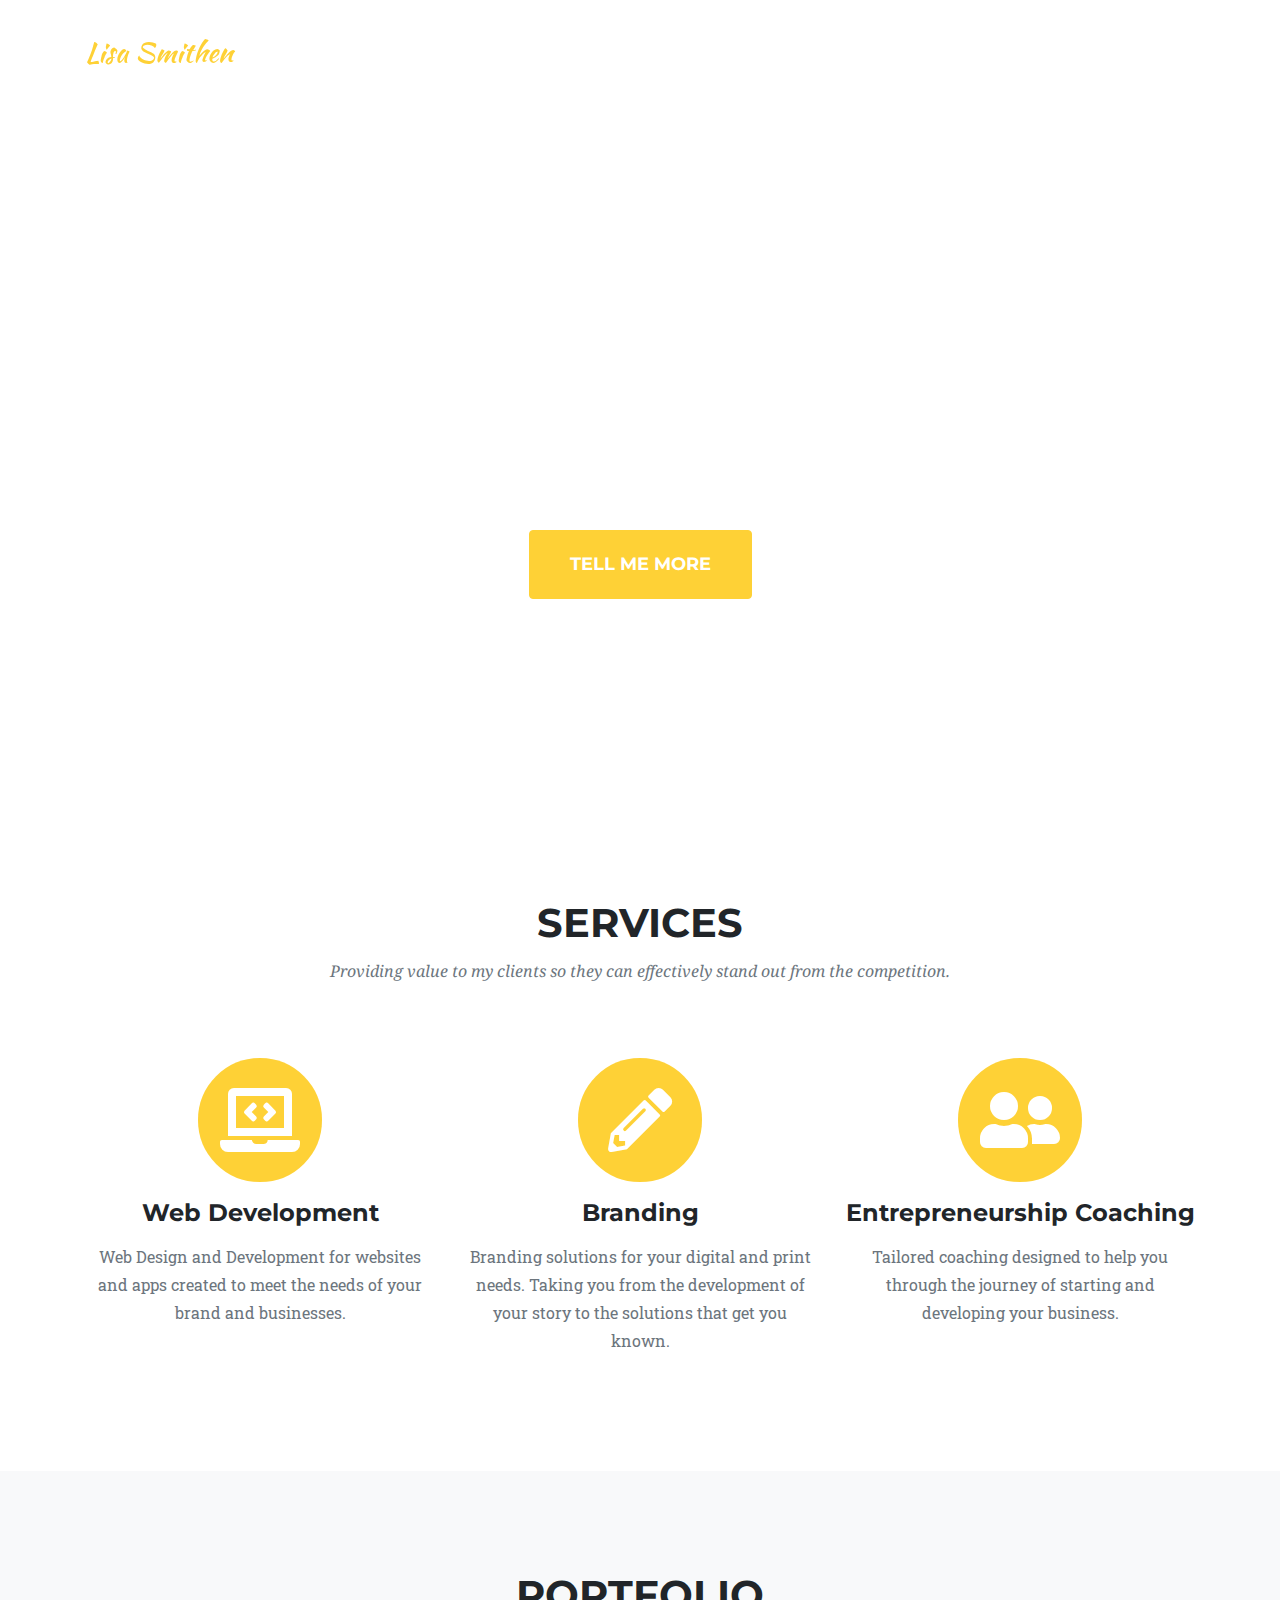
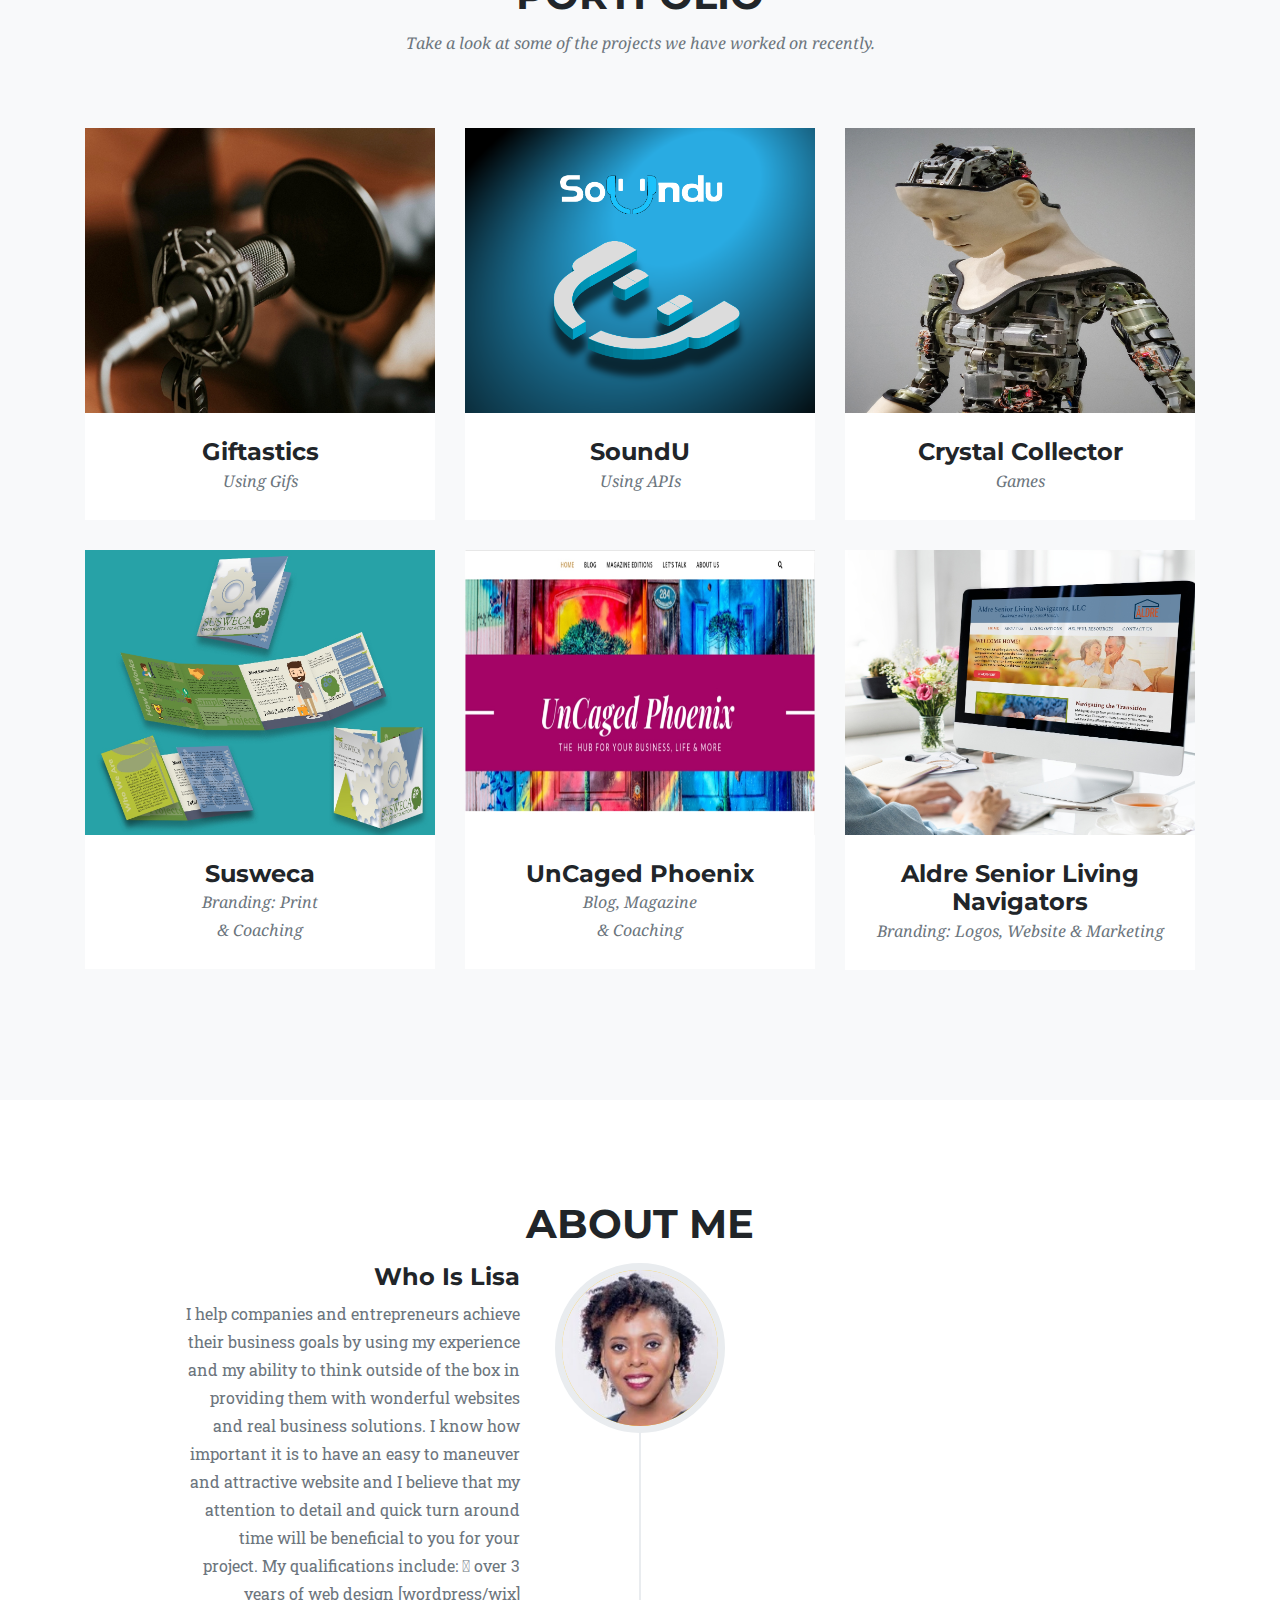
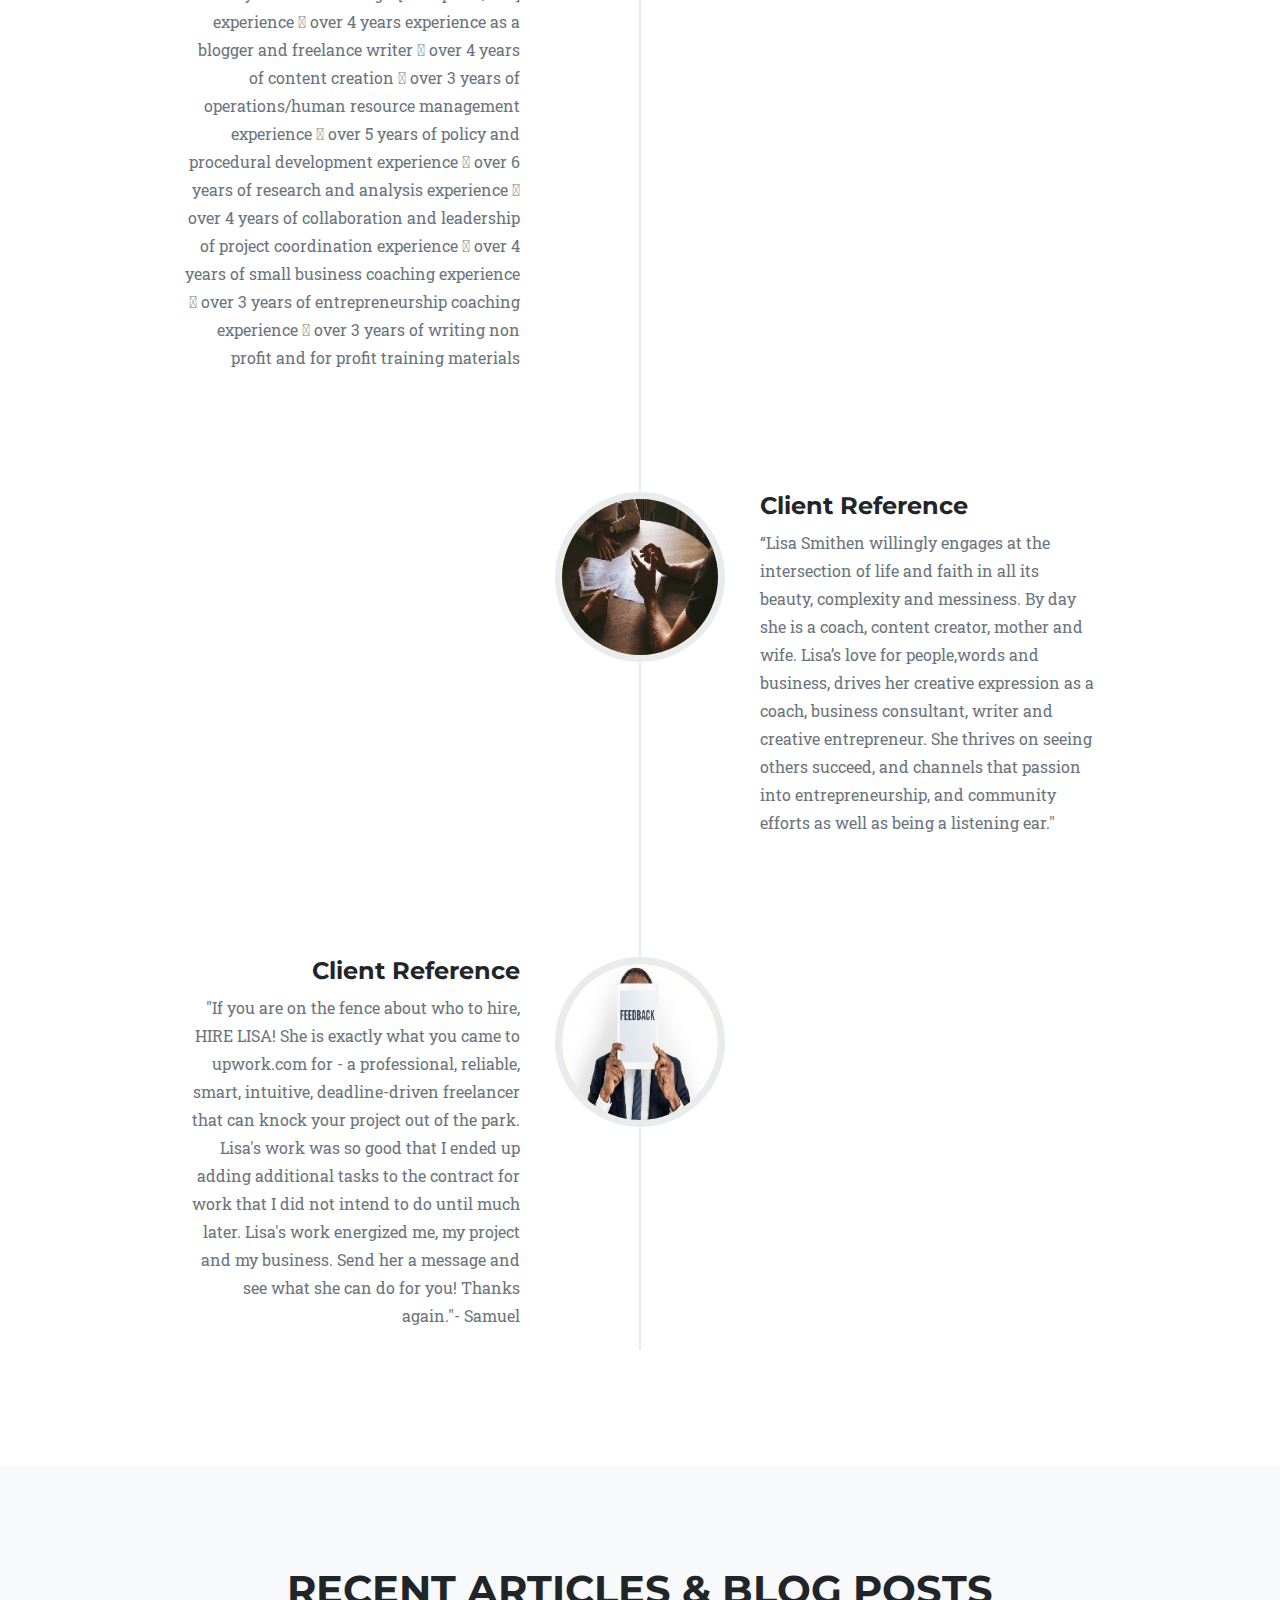
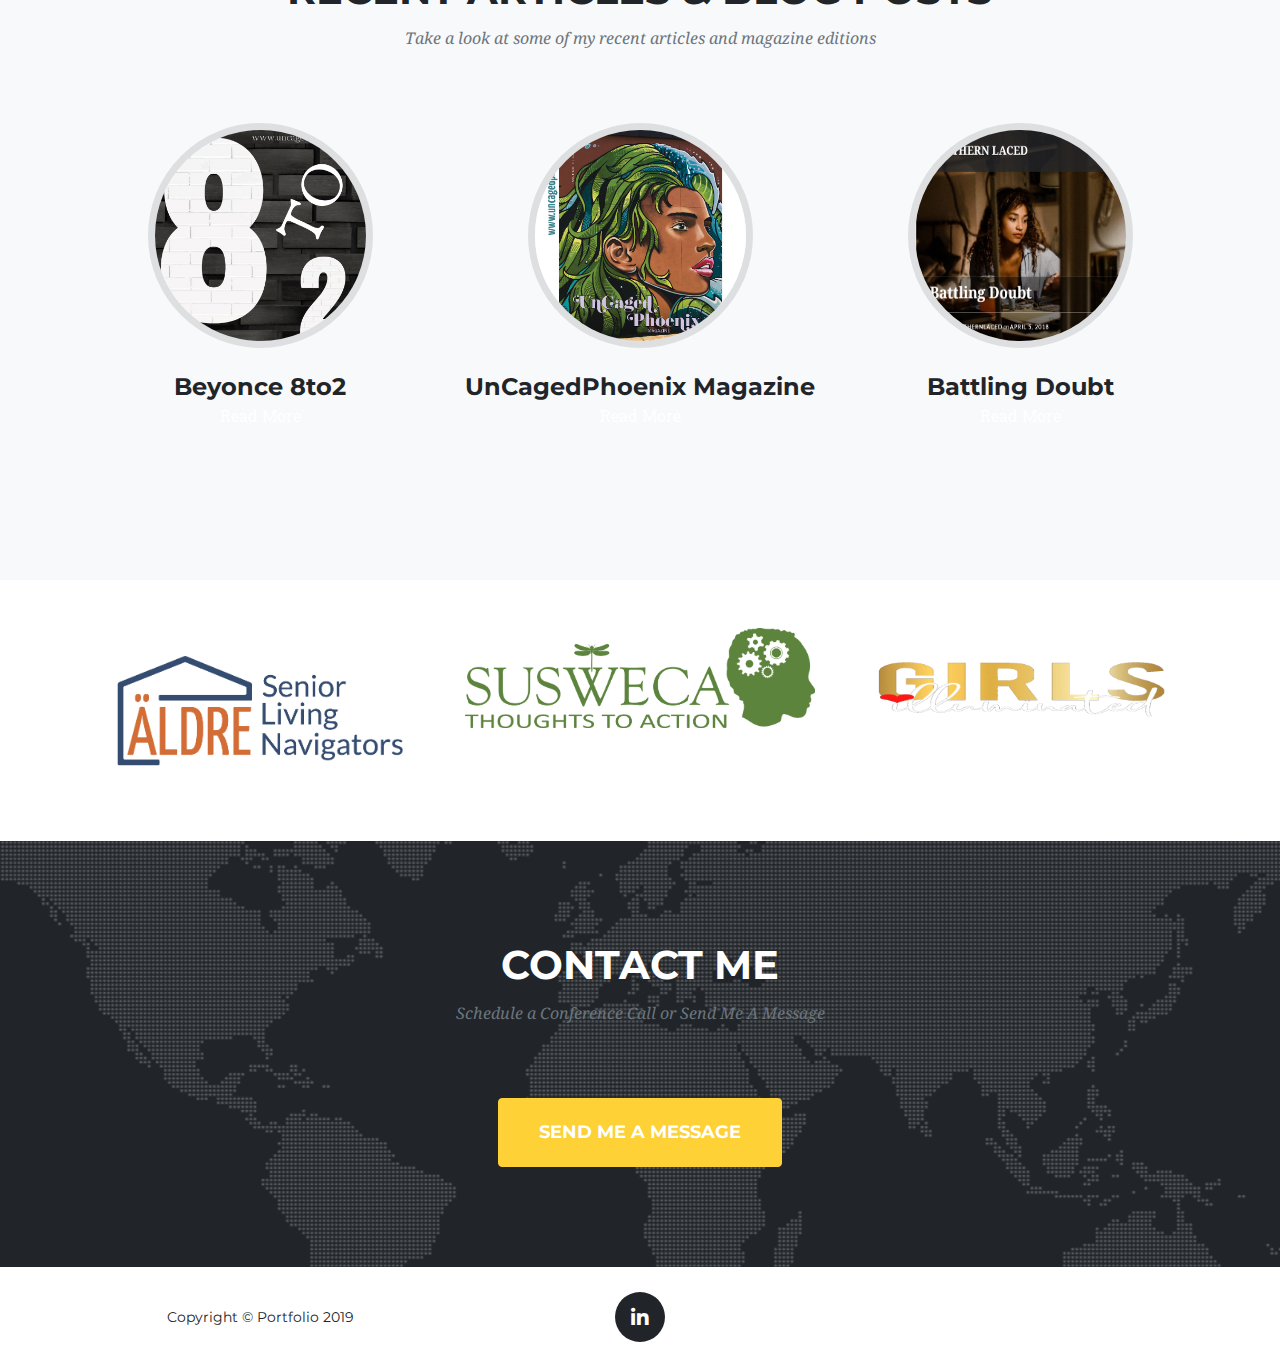
==== commit 28af470c: "Additional css amendments were made. Contact section was amended to link to email so that it can fun" ====
--- a/startbootstrap-agency-gh-pages/index.html
+++ b/startbootstrap-agency-gh-pages/index.html
@@ -8,7 +8,7 @@
   <meta name="description" content="">
   <meta name="author" content="">
 
-  <title>Agency - Start Bootstrap Theme</title>
+  <title>Portfolio</title>
 
   <!-- Bootstrap core CSS -->
   <link href="vendor/bootstrap/css/bootstrap.min.css" rel="stylesheet">
@@ -30,7 +30,7 @@
   <!-- Navigation -->
   <nav class="navbar navbar-expand-lg navbar-dark fixed-top" id="mainNav">
     <div class="container">
-      <a class="navbar-brand js-scroll-trigger" href="#page-top">Start Bootstrap</a>
+      <a class="navbar-brand js-scroll-trigger" href="#page-top">Lisa Smithen</a>
       <button class="navbar-toggler navbar-toggler-right" type="button" data-toggle="collapse" data-target="#navbarResponsive" aria-controls="navbarResponsive" aria-expanded="false" aria-label="Toggle navigation">
         Menu
         <i class="fas fa-bars"></i>
@@ -47,7 +47,7 @@
             <a class="nav-link js-scroll-trigger" href="#about">About</a>
           </li>
           <li class="nav-item">
-            <a class="nav-link js-scroll-trigger" href="#team">Team</a>
+            <a class="nav-link js-scroll-trigger" href="#team">Articles</a>
           </li>
           <li class="nav-item">
             <a class="nav-link js-scroll-trigger" href="#contact">Contact</a>
@@ -56,13 +56,13 @@
       </div>
     </div>
   </nav>
-
+  
   <!-- Header -->
   <header class="masthead">
     <div class="container">
       <div class="intro-text">
-        <div class="intro-lead-in">Welcome To Our Studio!</div>
-        <div class="intro-heading text-uppercase">It's Nice To Meet You</div>
+        <div class="intro-heading text-uppercase">Welcome To My Studio!</div>
+        <div class="intro-lead-in"> Where I Provide Entrepreneurs With The Tools That They Need Today</div>
         <a class="btn btn-primary btn-xl text-uppercase js-scroll-trigger" href="#services">Tell Me More</a>
       </div>
     </div>
@@ -74,33 +74,33 @@
       <div class="row">
         <div class="col-lg-12 text-center">
           <h2 class="section-heading text-uppercase">Services</h2>
-          <h3 class="section-subheading text-muted">Lorem ipsum dolor sit amet consectetur.</h3>
+          <h3 class="section-subheading text-muted"> Providing value to my clients so they can effectively stand out from the competition.</h3>
         </div>
       </div>
       <div class="row text-center">
         <div class="col-md-4">
           <span class="fa-stack fa-4x">
             <i class="fas fa-circle fa-stack-2x text-primary"></i>
-            <i class="fas fa-shopping-cart fa-stack-1x fa-inverse"></i>
+            <i class="fas fa-laptop-code fa-stack-1x fa-inverse"></i>
           </span>
-          <h4 class="service-heading">E-Commerce</h4>
-          <p class="text-muted">Lorem ipsum dolor sit amet, consectetur adipisicing elit. Minima maxime quam architecto quo inventore harum ex magni, dicta impedit.</p>
+          <h4 class="service-heading">Web Development</h4>
+          <p class="text-muted">Web Design and Development for websites and apps created to meet the needs of your brand and businesses.</p>
         </div>
         <div class="col-md-4">
           <span class="fa-stack fa-4x">
             <i class="fas fa-circle fa-stack-2x text-primary"></i>
-            <i class="fas fa-laptop fa-stack-1x fa-inverse"></i>
+            <i class="fas fa-pencil-alt fa-stack-1x fa-inverse"></i>
           </span>
-          <h4 class="service-heading">Responsive Design</h4>
-          <p class="text-muted">Lorem ipsum dolor sit amet, consectetur adipisicing elit. Minima maxime quam architecto quo inventore harum ex magni, dicta impedit.</p>
+          <h4 class="service-heading">Branding</h4>
+          <p class="text-muted">Branding solutions for your digital and print needs. Taking you from the development of your story to the solutions that get you known.</p>
         </div>
         <div class="col-md-4">
           <span class="fa-stack fa-4x">
             <i class="fas fa-circle fa-stack-2x text-primary"></i>
-            <i class="fas fa-lock fa-stack-1x fa-inverse"></i>
+            <i class="fas fa-user-friends fa-stack-1x fa-inverse"></i>
           </span>
-          <h4 class="service-heading">Web Security</h4>
-          <p class="text-muted">Lorem ipsum dolor sit amet, consectetur adipisicing elit. Minima maxime quam architecto quo inventore harum ex magni, dicta impedit.</p>
+          <h4 class="service-heading">Entrepreneurship Coaching</h4>
+          <p class="text-muted">Tailored coaching designed to help you through the journey of starting and developing your business.</p>
         </div>
       </div>
     </div>
@@ -112,7 +112,7 @@
       <div class="row">
         <div class="col-lg-12 text-center">
           <h2 class="section-heading text-uppercase">Portfolio</h2>
-          <h3 class="section-subheading text-muted">Lorem ipsum dolor sit amet consectetur.</h3>
+          <h3 class="section-subheading text-muted">Take a look at some of the projects we have worked on recently.</h3>
         </div>
       </div>
       <div class="row">
@@ -123,11 +123,11 @@
                 <i class="fas fa-plus fa-3x"></i>
               </div>
             </div>
-            <img class="img-fluid" src="img/portfolio/01-thumbnail.jpg" alt="">
+            <img class="img-fluid" id="robot" src="img/portfolio/microphone.jpg" alt="">
           </a>
           <div class="portfolio-caption">
-            <h4>Threads</h4>
-            <p class="text-muted">Illustration</p>
+            <h4>Giftastics</h4>
+            <p class="text-muted">Using Gifs</p>
           </div>
         </div>
         <div class="col-md-4 col-sm-6 portfolio-item">
@@ -137,11 +137,11 @@
                 <i class="fas fa-plus fa-3x"></i>
               </div>
             </div>
-            <img class="img-fluid" src="img/portfolio/02-thumbnail.jpg" alt="">
+            <img class="img-fluid" src="img/portfolio/sounduAsset 32.png" alt="">
           </a>
           <div class="portfolio-caption">
-            <h4>Explore</h4>
-            <p class="text-muted">Graphic Design</p>
+            <h4>SoundU</h4>
+            <p class="text-muted">Using APIs</p>
           </div>
         </div>
         <div class="col-md-4 col-sm-6 portfolio-item">
@@ -151,11 +151,11 @@
                 <i class="fas fa-plus fa-3x"></i>
               </div>
             </div>
-            <img class="img-fluid" src="img/portfolio/03-thumbnail.jpg" alt="">
+            <img class="img-fluid" src="img/portfolio/background (1).jpg" alt="">
           </a>
           <div class="portfolio-caption">
-            <h4>Finish</h4>
-            <p class="text-muted">Identity</p>
+            <h4>Crystal Collector</h4>
+            <p class="text-muted">Games</p>
           </div>
         </div>
         <div class="col-md-4 col-sm-6 portfolio-item">
@@ -165,11 +165,11 @@
                 <i class="fas fa-plus fa-3x"></i>
               </div>
             </div>
-            <img class="img-fluid" src="img/portfolio/04-thumbnail.jpg" alt="">
+            <img class="img-fluid" src="img/portfolio/Susweca Brochure Mockups (1).jpg" alt="">
           </a>
           <div class="portfolio-caption">
-            <h4>Lines</h4>
-            <p class="text-muted">Branding</p>
+            <h4>Susweca</h4>
+            <p class="text-muted">Branding: Print <br> & Coaching</p>
           </div>
         </div>
         <div class="col-md-4 col-sm-6 portfolio-item">
@@ -179,11 +179,11 @@
                 <i class="fas fa-plus fa-3x"></i>
               </div>
             </div>
-            <img class="img-fluid" src="img/portfolio/05-thumbnail.jpg" alt="">
+            <img class="img-fluid" src="img/portfolio/uncaged.jpg" alt="">
           </a>
           <div class="portfolio-caption">
-            <h4>Southwest</h4>
-            <p class="text-muted">Website Design</p>
+            <h4>UnCaged Phoenix</h4>
+            <p class="text-muted">Blog, Magazine <br> & Coaching</p>
           </div>
         </div>
         <div class="col-md-4 col-sm-6 portfolio-item">
@@ -193,11 +193,11 @@
                 <i class="fas fa-plus fa-3x"></i>
               </div>
             </div>
-            <img class="img-fluid" src="img/portfolio/06-thumbnail.jpg" alt="">
+            <img class="img-fluid" src="img/portfolio/Aldre Website Mockup.jpg" alt="">
           </a>
           <div class="portfolio-caption">
-            <h4>Window</h4>
-            <p class="text-muted">Photography</p>
+            <h4>Aldre Senior Living Navigators</h4>
+            <p class="text-muted">Branding: Logos, Website & Marketing</p>
           </div>
         </div>
       </div>
@@ -209,8 +209,8 @@
     <div class="container">
       <div class="row">
         <div class="col-lg-12 text-center">
-          <h2 class="section-heading text-uppercase">About</h2>
-          <h3 class="section-subheading text-muted">Lorem ipsum dolor sit amet consectetur.</h3>
+          <h2 class="section-heading text-uppercase">About Me</h2>
+           <!--<h3 class="section-subheading text-muted">Lorem ipsum dolor sit amet consectetur.</h3> -->
         </div>
       </div>
       <div class="row">
@@ -218,68 +218,63 @@
           <ul class="timeline">
             <li>
               <div class="timeline-image">
-                <img class="rounded-circle img-fluid" src="img/about/1.jpg" alt="">
+                <img class="rounded-circle img-fluid" src="img/about/bio.jpg" alt="">
               </div>
               <div class="timeline-panel">
                 <div class="timeline-heading">
-                  <h4>2009-2011</h4>
-                  <h4 class="subheading">Our Humble Beginnings</h4>
+                  <h4 class="subheading">Who Is Lisa</h4>
                 </div>
                 <div class="timeline-body">
-                  <p class="text-muted">Lorem ipsum dolor sit amet, consectetur adipisicing elit. Sunt ut voluptatum eius sapiente, totam reiciendis temporibus qui quibusdam, recusandae sit vero unde, sed, incidunt et ea quo dolore laudantium consectetur!</p>
+                  <p class="text-muted">I help companies and entrepreneurs achieve their business goals by using my experience and my ability to think outside of the box in providing them with  wonderful websites and real business solutions.
+
+                      I know how important it is to have an easy to maneuver and attractive website and I believe that my attention to detail and quick turn around time will be beneficial to you for your project.
+                      
+                      My qualifications include:
+                       over 3 years of web design [wordpress/wix] experience 
+                       over 4 years experience as a blogger and freelance writer 
+                       over 4 years of content creation
+                      
+                      
+                       over 3 years of operations/human resource management experience
+                       over 5 years of policy and procedural development experience 
+                       over 6 years of research and analysis experience
+                      
+                      
+                       over 4 years of collaboration and leadership of project coordination experience 
+                       over 4 years of small business coaching experience 
+                       over 3 years of entrepreneurship coaching experience 
+                       over 3 years of writing non profit and for profit training materials</p>
                 </div>
               </div>
             </li>
             <li class="timeline-inverted">
               <div class="timeline-image">
-                <img class="rounded-circle img-fluid" src="img/about/2.jpg" alt="">
+                <img class="rounded-circle img-fluid" src="img/about/thomas-drouault-IBUcu_9vXJc-unsplash (1).jpg" alt="">
               </div>
               <div class="timeline-panel">
                 <div class="timeline-heading">
-                  <h4>March 2011</h4>
-                  <h4 class="subheading">An Agency is Born</h4>
+                                    <h4 class="subheading">Client Reference</h4>
                 </div>
                 <div class="timeline-body">
-                  <p class="text-muted">Lorem ipsum dolor sit amet, consectetur adipisicing elit. Sunt ut voluptatum eius sapiente, totam reiciendis temporibus qui quibusdam, recusandae sit vero unde, sed, incidunt et ea quo dolore laudantium consectetur!</p>
+                  <p class="text-muted">“Lisa Smithen willingly engages at the intersection of life and faith in all its beauty, complexity and messiness. By day she is a coach, content creator, mother and wife. Lisa’s love for people,words and business, drives her creative expression as a coach, business consultant, writer and creative entrepreneur. She thrives on seeing others succeed, and channels that passion into entrepreneurship, and community efforts as well as being a listening ear."</p>
                 </div>
               </div>
             </li>
             <li>
               <div class="timeline-image">
-                <img class="rounded-circle img-fluid" src="img/about/3.jpg" alt="">
+                <img class="rounded-circle img-fluid" src="img/about/image-from-rawpixel-id-1029404-jpeg (1).jpg" alt="">
               </div>
               <div class="timeline-panel">
                 <div class="timeline-heading">
-                  <h4>December 2012</h4>
-                  <h4 class="subheading">Transition to Full Service</h4>
+                  <h4 class="subheading">Client Reference</h4>
                 </div>
                 <div class="timeline-body">
-                  <p class="text-muted">Lorem ipsum dolor sit amet, consectetur adipisicing elit. Sunt ut voluptatum eius sapiente, totam reiciendis temporibus qui quibusdam, recusandae sit vero unde, sed, incidunt et ea quo dolore laudantium consectetur!</p>
+                  <p class="text-muted">"If you are on the fence about who to hire, HIRE LISA! She is exactly what you came to upwork.com for - a professional, reliable, smart, intuitive, deadline-driven freelancer that can knock your project out of the park. Lisa's work was so good that I ended up adding additional tasks to the contract for work that I did not intend to do until much later. Lisa's work energized me, my project and my business. Send her a message and see what she can do for you! Thanks again."- Samuel</p>
                 </div>
               </div>
             </li>
-            <li class="timeline-inverted">
-              <div class="timeline-image">
-                <img class="rounded-circle img-fluid" src="img/about/4.jpg" alt="">
-              </div>
-              <div class="timeline-panel">
-                <div class="timeline-heading">
-                  <h4>July 2014</h4>
-                  <h4 class="subheading">Phase Two Expansion</h4>
-                </div>
-                <div class="timeline-body">
-                  <p class="text-muted">Lorem ipsum dolor sit amet, consectetur adipisicing elit. Sunt ut voluptatum eius sapiente, totam reiciendis temporibus qui quibusdam, recusandae sit vero unde, sed, incidunt et ea quo dolore laudantium consectetur!</p>
-                </div>
-              </div>
-            </li>
-            <li class="timeline-inverted">
-              <div class="timeline-image">
-                <h4>Be Part
-                  <br>Of Our
-                  <br>Story!</h4>
-              </div>
-            </li>
-          </ul>
+           
+             
         </div>
       </div>
     </div>
@@ -290,88 +285,38 @@
     <div class="container">
       <div class="row">
         <div class="col-lg-12 text-center">
-          <h2 class="section-heading text-uppercase">Our Amazing Team</h2>
-          <h3 class="section-subheading text-muted">Lorem ipsum dolor sit amet consectetur.</h3>
+          <h2 class="section-heading text-uppercase">Recent Articles & Blog Posts</h2>
+          <h3 class="section-subheading text-muted">Take a look at some of my recent articles and magazine editions</h3>
         </div>
       </div>
       <div class="row">
         <div class="col-sm-4">
           <div class="team-member">
-            <img class="mx-auto rounded-circle" src="img/team/1.jpg" alt="">
-            <h4>Kay Garland</h4>
-            <p class="text-muted">Lead Designer</p>
-            <ul class="list-inline social-buttons">
-              <li class="list-inline-item">
-                <a href="#">
-                  <i class="fab fa-twitter"></i>
-                </a>
-              </li>
-              <li class="list-inline-item">
-                <a href="#">
-                  <i class="fab fa-facebook-f"></i>
-                </a>
-              </li>
-              <li class="list-inline-item">
-                <a href="#">
-                  <i class="fab fa-linkedin-in"></i>
-                </a>
-              </li>
-            </ul>
+            <img class="mx-auto rounded-circle" src="img/team/beyonce8to2.png" alt="">
+            <h4>Beyonce 8to2</h4>
+            <p class="text-muted"><a href="https://uncagedphoenix.com/2019/04/30/beyonces-8-to-2/">Read More</a></p>
+            
           </div>
         </div>
         <div class="col-sm-4">
           <div class="team-member">
-            <img class="mx-auto rounded-circle" src="img/team/2.jpg" alt="">
-            <h4>Larry Parker</h4>
-            <p class="text-muted">Lead Marketer</p>
-            <ul class="list-inline social-buttons">
-              <li class="list-inline-item">
-                <a href="#">
-                  <i class="fab fa-twitter"></i>
-                </a>
-              </li>
-              <li class="list-inline-item">
-                <a href="#">
-                  <i class="fab fa-facebook-f"></i>
-                </a>
-              </li>
-              <li class="list-inline-item">
-                <a href="#">
-                  <i class="fab fa-linkedin-in"></i>
-                </a>
-              </li>
-            </ul>
+            <img class="mx-auto rounded-circle" src="img/team/07-2019-Magazine-Cover.jpg" alt="">
+            <h4>UnCagedPhoenix Magazine</h4>
+            <p class="text-muted"><a href="https://uncagedphoenix.com/2019/07/16/july-magazine-and-big-notice/">Read More</a></p>
+            
           </div>
         </div>
         <div class="col-sm-4">
           <div class="team-member">
-            <img class="mx-auto rounded-circle" src="img/team/3.jpg" alt="">
-            <h4>Diana Pertersen</h4>
-            <p class="text-muted">Lead Developer</p>
+            <img class="mx-auto rounded-circle" src="img/team/article.png" alt="">
+            <h4>Battling Doubt</h4>
+            <p class="text-muted"><a href="https://southernlaced.com/2018/04/05/battling-doubt/">Read More</a></p>
             <ul class="list-inline social-buttons">
-              <li class="list-inline-item">
-                <a href="#">
-                  <i class="fab fa-twitter"></i>
-                </a>
-              </li>
-              <li class="list-inline-item">
-                <a href="#">
-                  <i class="fab fa-facebook-f"></i>
-                </a>
-              </li>
-              <li class="list-inline-item">
-                <a href="#">
-                  <i class="fab fa-linkedin-in"></i>
-                </a>
-              </li>
-            </ul>
-          </div>
-        </div>
-      </div>
-      <div class="row">
-        <div class="col-lg-8 mx-auto text-center">
-          <p class="large text-muted">Lorem ipsum dolor sit amet, consectetur adipisicing elit. Aut eaque, laboriosam veritatis, quos non quis ad perspiciatis, totam corporis ea, alias ut unde.</p>
-        </div>
+             
+          </div>
+        </div>
+      </div>
+      
       </div>
     </div>
   </section>
@@ -379,28 +324,25 @@
   <!-- Clients -->
   <section class="py-5">
     <div class="container">
-      <div class="row">
-        <div class="col-md-3 col-sm-6">
+        <!--<h2 class="section-heading text-uppercase">Clients</h2> -->
+      <div class="row">
+                 <div class="col-md-4 col-sm-6">
           <a href="#">
-            <img class="img-fluid d-block mx-auto" src="img/logos/envato.jpg" alt="">
-          </a>
-        </div>
-        <div class="col-md-3 col-sm-6">
+            <img class="img-fluid d-block mx-auto" src="img/logos/Aldre Logo_Aldre Logo no Tag.png" alt="">
+          </a>
+        </div>
+       
+        <div class="col-md-4 col-sm-6">
           <a href="#">
-            <img class="img-fluid d-block mx-auto" src="img/logos/designmodo.jpg" alt="">
-          </a>
-        </div>
-        <div class="col-md-3 col-sm-6">
+            <img class="img-fluid d-block mx-auto" src="img/logos/Susweca Logo 1.png" alt="">
+          </a>
+        </div>
+        <div class="col-md-4 col-sm-6">
           <a href="#">
-            <img class="img-fluid d-block mx-auto" src="img/logos/themeforest.jpg" alt="">
-          </a>
-        </div>
-        <div class="col-md-3 col-sm-6">
-          <a href="#">
-            <img class="img-fluid d-block mx-auto" src="img/logos/creative-market.jpg" alt="">
-          </a>
-        </div>
-      </div>
+            <img class="img-fluid d-block mx-auto" src="img/logos/imageedit_2_2466731321 (1).png" alt="">
+          </a>
+        </div>
+        </div>
     </div>
   </section>
 
@@ -409,38 +351,20 @@
     <div class="container">
       <div class="row">
         <div class="col-lg-12 text-center">
-          <h2 class="section-heading text-uppercase">Contact Us</h2>
-          <h3 class="section-subheading text-muted">Lorem ipsum dolor sit amet consectetur.</h3>
+          <h2 class="section-heading text-uppercase">Contact Me</h2>
+          <h3 class="section-subheading text-muted">Schedule a Conference Call or Send Me A Message</h3>
         </div>
       </div>
       <div class="row">
         <div class="col-lg-12">
           <form id="contactForm" name="sentMessage" novalidate="novalidate">
             <div class="row">
-              <div class="col-md-6">
-                <div class="form-group">
-                  <input class="form-control" id="name" type="text" placeholder="Your Name *" required="required" data-validation-required-message="Please enter your name.">
-                  <p class="help-block text-danger"></p>
-                </div>
-                <div class="form-group">
-                  <input class="form-control" id="email" type="email" placeholder="Your Email *" required="required" data-validation-required-message="Please enter your email address.">
-                  <p class="help-block text-danger"></p>
-                </div>
-                <div class="form-group">
-                  <input class="form-control" id="phone" type="tel" placeholder="Your Phone *" required="required" data-validation-required-message="Please enter your phone number.">
-                  <p class="help-block text-danger"></p>
-                </div>
-              </div>
-              <div class="col-md-6">
-                <div class="form-group">
-                  <textarea class="form-control" id="message" placeholder="Your Message *" required="required" data-validation-required-message="Please enter a message."></textarea>
-                  <p class="help-block text-danger"></p>
-                </div>
+              
               </div>
               <div class="clearfix"></div>
               <div class="col-lg-12 text-center">
                 <div id="success"></div>
-                <button id="sendMessageButton" class="btn btn-primary btn-xl text-uppercase" type="submit">Send Message</button>
+                <button id="sendMessageButton" class="btn btn-primary btn-xl text-uppercase" type="submit"><a href="https://form.jotform.com/92657065690163">Send Me A Message</a></button>
               </div>
             </div>
           </form>
@@ -454,22 +378,13 @@
     <div class="container">
       <div class="row align-items-center">
         <div class="col-md-4">
-          <span class="copyright">Copyright &copy; Your Website 2019</span>
+          <span class="copyright">Copyright &copy; Portfolio 2019</span>
         </div>
         <div class="col-md-4">
           <ul class="list-inline social-buttons">
+           
             <li class="list-inline-item">
-              <a href="#">
-                <i class="fab fa-twitter"></i>
-              </a>
-            </li>
-            <li class="list-inline-item">
-              <a href="#">
-                <i class="fab fa-facebook-f"></i>
-              </a>
-            </li>
-            <li class="list-inline-item">
-              <a href="#">
+              <a href="https://www.linkedin.com/in/lisa-smithen-b97a4877">
                 <i class="fab fa-linkedin-in"></i>
               </a>
             </li>
@@ -478,10 +393,10 @@
         <div class="col-md-4">
           <ul class="list-inline quicklinks">
             <li class="list-inline-item">
-              <a href="#">Privacy Policy</a>
+              <a href="https://www.linkedin.com/in/lisa-smithen-b97a4877">Linkedin</a>
             </li>
             <li class="list-inline-item">
-              <a href="#">Terms of Use</a>
+              <a href="https://uncagedphoenix.com">UnCagedPhoenix</a>
             </li>
           </ul>
         </div>
@@ -505,14 +420,17 @@
             <div class="col-lg-8 mx-auto">
               <div class="modal-body">
                 <!-- Project Details Go Here -->
-                <h2 class="text-uppercase">Project Name</h2>
-                <p class="item-intro text-muted">Lorem ipsum dolor sit amet consectetur.</p>
-                <img class="img-fluid d-block mx-auto" src="img/portfolio/01-full.jpg" alt="">
-                <p>Use this area to describe your project. Lorem ipsum dolor sit amet, consectetur adipisicing elit. Est blanditiis dolorem culpa incidunt minus dignissimos deserunt repellat aperiam quasi sunt officia expedita beatae cupiditate, maiores repudiandae, nostrum, reiciendis facere nemo!</p>
+                <h2 class="text-uppercase">Giftastic</h2>
+                <p class="item-intro text-muted">GET GIPHY!!!</p>
+                <img class="img-fluid d-block mx-auto" src="img/portfolio/microphone.jpg" alt="">
+                <p>A Search site dedicated to produce gifs for your favorite singers </p>
+                <p><a href="https://lisasmithen.github.io/Giftastic/index">Visit the Site</a></p>
+                <p><a href="https://github.com/LisaSmithen/Giftastic.git">Visit GitHub</a></p>
+
                 <ul class="list-inline">
-                  <li>Date: January 2017</li>
-                  <li>Client: Threads</li>
-                  <li>Category: Illustration</li>
+                  <li>Date: 2019</li>
+                  <li>Client: Bootcamp Assignment</li>
+                  <li>Category: Gifs</li>
                 </ul>
                 <button class="btn btn-primary" data-dismiss="modal" type="button">
                   <i class="fas fa-times"></i>
@@ -539,14 +457,17 @@
             <div class="col-lg-8 mx-auto">
               <div class="modal-body">
                 <!-- Project Details Go Here -->
-                <h2 class="text-uppercase">Project Name</h2>
-                <p class="item-intro text-muted">Lorem ipsum dolor sit amet consectetur.</p>
-                <img class="img-fluid d-block mx-auto" src="img/portfolio/02-full.jpg" alt="">
-                <p>Use this area to describe your project. Lorem ipsum dolor sit amet, consectetur adipisicing elit. Est blanditiis dolorem culpa incidunt minus dignissimos deserunt repellat aperiam quasi sunt officia expedita beatae cupiditate, maiores repudiandae, nostrum, reiciendis facere nemo!</p>
+                <h2 class="text-uppercase">SoundU</h2>
+                <p class="item-intro text-muted">Video and Tour Information In One Spot</p>
+                <img class="img-fluid d-block mx-auto" src="img/portfolio/sounduAsset 32.png" alt="">
+                <p>SOUNDU is a new app created to take all of the confusion out of staying up to date with today’s and yesterday’s music artist. This web-based service creates one quick and convenient location where users can go to search and stay informed on their favorite or new musician. </p>
+                <p><a href="https://kmmatthews15.github.io/Soundu/home.html">Visit the Site</a></p>
+                <p><a href="https://github.com/kmmatthews15/Soundu.git">Visit GitHub</a></p>
+
                 <ul class="list-inline">
-                  <li>Date: January 2017</li>
-                  <li>Client: Explore</li>
-                  <li>Category: Graphic Design</li>
+                  <li>Date: 2019</li>
+                  <li>Client: Bootcamp Assignment</li>
+                  <li>Category: API</li>
                 </ul>
                 <button class="btn btn-primary" data-dismiss="modal" type="button">
                   <i class="fas fa-times"></i>
@@ -573,14 +494,17 @@
             <div class="col-lg-8 mx-auto">
               <div class="modal-body">
                 <!-- Project Details Go Here -->
-                <h2 class="text-uppercase">Project Name</h2>
-                <p class="item-intro text-muted">Lorem ipsum dolor sit amet consectetur.</p>
-                <img class="img-fluid d-block mx-auto" src="img/portfolio/03-full.jpg" alt="">
-                <p>Use this area to describe your project. Lorem ipsum dolor sit amet, consectetur adipisicing elit. Est blanditiis dolorem culpa incidunt minus dignissimos deserunt repellat aperiam quasi sunt officia expedita beatae cupiditate, maiores repudiandae, nostrum, reiciendis facere nemo!</p>
+                <h2 class="text-uppercase">Crystal Collector</h2>
+                <p class="item-intro text-muted">Number Chasing Game.</p>
+                <img class="img-fluid d-block mx-auto" src="img/portfolio/background (1).jpg" alt="">
+                <p>The robots have stolen our planet's gemstones and we need to compete with them to get them back. Try to match[equal] the random number given at the beginning of the game without going over your score</p>
+                <p><a href="https://lisasmithen.github.io/unit-4-game/index">Visit the Site</a></p>
+                <p><a href="https://github.com/LisaSmithen/unit-4-game.git">Visit GitHub</a></p>
+
                 <ul class="list-inline">
-                  <li>Date: January 2017</li>
-                  <li>Client: Finish</li>
-                  <li>Category: Identity</li>
+                  <li>Date: 2019</li>
+                  <li>Client: Bootcamp Assignment</li>
+                  <li>Category: Game</li>
                 </ul>
                 <button class="btn btn-primary" data-dismiss="modal" type="button">
                   <i class="fas fa-times"></i>
@@ -607,14 +531,14 @@
             <div class="col-lg-8 mx-auto">
               <div class="modal-body">
                 <!-- Project Details Go Here -->
-                <h2 class="text-uppercase">Project Name</h2>
-                <p class="item-intro text-muted">Lorem ipsum dolor sit amet consectetur.</p>
-                <img class="img-fluid d-block mx-auto" src="img/portfolio/04-full.jpg" alt="">
-                <p>Use this area to describe your project. Lorem ipsum dolor sit amet, consectetur adipisicing elit. Est blanditiis dolorem culpa incidunt minus dignissimos deserunt repellat aperiam quasi sunt officia expedita beatae cupiditate, maiores repudiandae, nostrum, reiciendis facere nemo!</p>
+                <h2 class="text-uppercase">Susweca</h2>
+                <p class="item-intro text-muted">Ongoing Project.</p>
+                <img class="img-fluid d-block mx-auto" src="img/portfolio/Susweca Brochure Mockups (1).jpg" alt="">
+                <p>Created brand development for the company, print design and coaching</p>
                 <ul class="list-inline">
-                  <li>Date: January 2017</li>
-                  <li>Client: Lines</li>
-                  <li>Category: Branding</li>
+                  <li>Date: 2019</li>
+                  <li>Client: Susweca</li>
+                  <li>Category: Branding & Coaching</li>
                 </ul>
                 <button class="btn btn-primary" data-dismiss="modal" type="button">
                   <i class="fas fa-times"></i>
@@ -641,14 +565,14 @@
             <div class="col-lg-8 mx-auto">
               <div class="modal-body">
                 <!-- Project Details Go Here -->
-                <h2 class="text-uppercase">Project Name</h2>
-                <p class="item-intro text-muted">Lorem ipsum dolor sit amet consectetur.</p>
-                <img class="img-fluid d-block mx-auto" src="img/portfolio/05-full.jpg" alt="">
-                <p>Use this area to describe your project. Lorem ipsum dolor sit amet, consectetur adipisicing elit. Est blanditiis dolorem culpa incidunt minus dignissimos deserunt repellat aperiam quasi sunt officia expedita beatae cupiditate, maiores repudiandae, nostrum, reiciendis facere nemo!</p>
+                <h2 class="text-uppercase">UnCaged Phoenix</h2>
+                <p class="item-intro text-muted">A Hub For Business Life & More</p>
+                <img class="img-fluid d-block mx-auto" src="img/portfolio/uncaged.jpg" alt="">
+                <p>Tailored actionable solutions to everyday life and business situations while removing the unnecessary fluff.</p>
                 <ul class="list-inline">
-                  <li>Date: January 2017</li>
-                  <li>Client: Southwest</li>
-                  <li>Category: Website Design</li>
+                  <li>Date: 2014</li>
+                  <li></li>
+                  <li>Category: Blog, Magazine & Coaching</li>
                 </ul>
                 <button class="btn btn-primary" data-dismiss="modal" type="button">
                   <i class="fas fa-times"></i>
@@ -675,14 +599,14 @@
             <div class="col-lg-8 mx-auto">
               <div class="modal-body">
                 <!-- Project Details Go Here -->
-                <h2 class="text-uppercase">Project Name</h2>
-                <p class="item-intro text-muted">Lorem ipsum dolor sit amet consectetur.</p>
-                <img class="img-fluid d-block mx-auto" src="img/portfolio/06-full.jpg" alt="">
-                <p>Use this area to describe your project. Lorem ipsum dolor sit amet, consectetur adipisicing elit. Est blanditiis dolorem culpa incidunt minus dignissimos deserunt repellat aperiam quasi sunt officia expedita beatae cupiditate, maiores repudiandae, nostrum, reiciendis facere nemo!</p>
+                <h2 class="text-uppercase">Aldre Senior Living Navigators</h2>
+                <p class="item-intro text-muted">Branding Project.</p>
+                <img class="img-fluid d-block mx-auto" src="img/portfolio/Aldre Website Mockup.jpg" alt="">
+                <p>Provided Brand Development, Marketing Documentation and Web Development</p>
                 <ul class="list-inline">
-                  <li>Date: January 2017</li>
-                  <li>Client: Window</li>
-                  <li>Category: Photography</li>
+                  <li>Date: 2019</li>
+                  <li>Client: Aldre Senior Living Navigators</li>
+                  <li>Category: Branding & Web Development</li>
                 </ul>
                 <button class="btn btn-primary" data-dismiss="modal" type="button">
                   <i class="fas fa-times"></i>
--- a/startbootstrap-agency-gh-pages/css/agency.min.css
+++ b/startbootstrap-agency-gh-pages/css/agency.min.css
@@ -2,4 +2,4 @@
  * Start Bootstrap - Agency v5.2.2 (https://startbootstrap.com/template-overviews/agency)
  * Copyright 2013-2019 Start Bootstrap
  * Licensed under MIT (https://github.com/BlackrockDigital/startbootstrap-agency/blob/master/LICENSE)
- */body{overflow-x:hidden;font-family:'Roboto Slab',-apple-system,BlinkMacSystemFont,'Segoe UI',Roboto,'Helvetica Neue',Arial,sans-serif,'Apple Color Emoji','Segoe UI Emoji','Segoe UI Symbol','Noto Color Emoji'}p{line-height:1.75}a{color:#fed136}a:hover{color:#fec503}.text-primary{color:#fed136!important}h1,h2,h3,h4,h5,h6{font-weight:700;font-family:Montserrat,-apple-system,BlinkMacSystemFont,'Segoe UI',Roboto,'Helvetica Neue',Arial,sans-serif,'Apple Color Emoji','Segoe UI Emoji','Segoe UI Symbol','Noto Color Emoji'}.page-section{padding:100px 0}.page-section h2.section-heading{font-size:40px;margin-top:0;margin-bottom:15px}.page-section h3.section-subheading{font-size:16px;font-weight:400;font-style:italic;margin-bottom:75px;text-transform:none;font-family:'Droid Serif',-apple-system,BlinkMacSystemFont,'Segoe UI',Roboto,'Helvetica Neue',Arial,sans-serif,'Apple Color Emoji','Segoe UI Emoji','Segoe UI Symbol','Noto Color Emoji'}@media (min-width:768px){section{padding:150px 0}}::-moz-selection{background:#fed136;text-shadow:none}::selection{background:#fed136;text-shadow:none}img::-moz-selection{background:0 0}img::selection{background:0 0}img::-moz-selection{background:0 0}.btn{font-family:Montserrat,-apple-system,BlinkMacSystemFont,'Segoe UI',Roboto,'Helvetica Neue',Arial,sans-serif,'Apple Color Emoji','Segoe UI Emoji','Segoe UI Symbol','Noto Color Emoji';font-weight:700}.btn-xl{font-size:18px;padding:20px 40px}.btn-primary{background-color:#fed136;border-color:#fed136}.btn-primary:active,.btn-primary:focus,.btn-primary:hover{background-color:#fec810!important;border-color:#fec810!important;color:#fff}.btn-primary:active,.btn-primary:focus{box-shadow:0 0 0 .2rem rgba(254,209,55,.5)!important}#mainNav{background-color:#212529}#mainNav .navbar-toggler{font-size:12px;right:0;padding:13px;text-transform:uppercase;color:#fff;border:0;background-color:#fed136;font-family:Montserrat,-apple-system,BlinkMacSystemFont,'Segoe UI',Roboto,'Helvetica Neue',Arial,sans-serif,'Apple Color Emoji','Segoe UI Emoji','Segoe UI Symbol','Noto Color Emoji'}#mainNav .navbar-brand{color:#fed136;font-family:'Kaushan Script',-apple-system,BlinkMacSystemFont,'Segoe UI',Roboto,'Helvetica Neue',Arial,sans-serif,'Apple Color Emoji','Segoe UI Emoji','Segoe UI Symbol','Noto Color Emoji'}#mainNav .navbar-brand.active,#mainNav .navbar-brand:active,#mainNav .navbar-brand:focus,#mainNav .navbar-brand:hover{color:#fec503}#mainNav .navbar-nav .nav-item .nav-link{font-size:90%;font-weight:400;padding:.75em 0;letter-spacing:1px;color:#fff;font-family:Montserrat,-apple-system,BlinkMacSystemFont,'Segoe UI',Roboto,'Helvetica Neue',Arial,sans-serif,'Apple Color Emoji','Segoe UI Emoji','Segoe UI Symbol','Noto Color Emoji'}#mainNav .navbar-nav .nav-item .nav-link.active,#mainNav .navbar-nav .nav-item .nav-link:hover{color:#fed136}@media (min-width:992px){#mainNav{padding-top:25px;padding-bottom:25px;transition:padding-top .3s,padding-bottom .3s;border:none;background-color:transparent}#mainNav .navbar-brand{font-size:1.75em;transition:all .3s}#mainNav .navbar-nav .nav-item .nav-link{padding:1.1em 1em!important}#mainNav.navbar-shrink{padding-top:0;padding-bottom:0;background-color:#212529}#mainNav.navbar-shrink .navbar-brand{font-size:1.25em;padding:12px 0}}header.masthead{text-align:center;color:#fff;background-image:url(../img/header-bg.jpg);background-repeat:no-repeat;background-attachment:scroll;background-position:center center;background-size:cover}header.masthead .intro-text{padding-top:150px;padding-bottom:100px}header.masthead .intro-text .intro-lead-in{font-size:22px;font-style:italic;line-height:22px;margin-bottom:25px;font-family:'Droid Serif',-apple-system,BlinkMacSystemFont,'Segoe UI',Roboto,'Helvetica Neue',Arial,sans-serif,'Apple Color Emoji','Segoe UI Emoji','Segoe UI Symbol','Noto Color Emoji'}header.masthead .intro-text .intro-heading{font-size:50px;font-weight:700;line-height:50px;margin-bottom:25px;font-family:Montserrat,-apple-system,BlinkMacSystemFont,'Segoe UI',Roboto,'Helvetica Neue',Arial,sans-serif,'Apple Color Emoji','Segoe UI Emoji','Segoe UI Symbol','Noto Color Emoji'}@media (min-width:768px){header.masthead .intro-text{padding-top:300px;padding-bottom:200px}header.masthead .intro-text .intro-lead-in{font-size:40px;font-style:italic;line-height:40px;margin-bottom:25px;font-family:'Droid Serif',-apple-system,BlinkMacSystemFont,'Segoe UI',Roboto,'Helvetica Neue',Arial,sans-serif,'Apple Color Emoji','Segoe UI Emoji','Segoe UI Symbol','Noto Color Emoji'}header.masthead .intro-text .intro-heading{font-size:75px;font-weight:700;line-height:75px;margin-bottom:50px;font-family:Montserrat,-apple-system,BlinkMacSystemFont,'Segoe UI',Roboto,'Helvetica Neue',Arial,sans-serif,'Apple Color Emoji','Segoe UI Emoji','Segoe UI Symbol','Noto Color Emoji'}}.service-heading{margin:15px 0;text-transform:none}#portfolio .portfolio-item{right:0;margin:0 0 15px}#portfolio .portfolio-item .portfolio-link{position:relative;display:block;max-width:400px;margin:0 auto;cursor:pointer}#portfolio .portfolio-item .portfolio-link .portfolio-hover{position:absolute;width:100%;height:100%;transition:all ease .5s;opacity:0;background:rgba(254,209,54,.9)}#portfolio .portfolio-item .portfolio-link .portfolio-hover:hover{opacity:1}#portfolio .portfolio-item .portfolio-link .portfolio-hover .portfolio-hover-content{font-size:20px;position:absolute;top:50%;width:100%;height:20px;margin-top:-12px;text-align:center;color:#fff}#portfolio .portfolio-item .portfolio-link .portfolio-hover .portfolio-hover-content i{margin-top:-12px}#portfolio .portfolio-item .portfolio-link .portfolio-hover .portfolio-hover-content h3,#portfolio .portfolio-item .portfolio-link .portfolio-hover .portfolio-hover-content h4{margin:0}#portfolio .portfolio-item .portfolio-caption{max-width:400px;margin:0 auto;padding:25px;text-align:center;background-color:#fff}#portfolio .portfolio-item .portfolio-caption h4{margin:0;text-transform:none}#portfolio .portfolio-item .portfolio-caption p{font-size:16px;font-style:italic;margin:0;font-family:'Droid Serif',-apple-system,BlinkMacSystemFont,'Segoe UI',Roboto,'Helvetica Neue',Arial,sans-serif,'Apple Color Emoji','Segoe UI Emoji','Segoe UI Symbol','Noto Color Emoji'}#portfolio *{z-index:2}@media (min-width:767px){#portfolio .portfolio-item{margin:0 0 30px}}.portfolio-modal .modal-dialog{margin:1rem;max-width:100vw}.portfolio-modal .modal-content{padding:100px 0;text-align:center}.portfolio-modal .modal-content h2{font-size:3em;margin-bottom:15px}.portfolio-modal .modal-content p{margin-bottom:30px}.portfolio-modal .modal-content p.item-intro{font-size:16px;font-style:italic;margin:20px 0 30px;font-family:'Droid Serif',-apple-system,BlinkMacSystemFont,'Segoe UI',Roboto,'Helvetica Neue',Arial,sans-serif,'Apple Color Emoji','Segoe UI Emoji','Segoe UI Symbol','Noto Color Emoji'}.portfolio-modal .modal-content ul.list-inline{margin-top:0;margin-bottom:30px}.portfolio-modal .modal-content img{margin-bottom:30px}.portfolio-modal .modal-content button{cursor:pointer}.portfolio-modal .close-modal{position:absolute;top:25px;right:25px;width:75px;height:75px;cursor:pointer;background-color:transparent}.portfolio-modal .close-modal:hover{opacity:.3}.portfolio-modal .close-modal .lr{z-index:1051;width:1px;height:75px;margin-left:35px;transform:rotate(45deg);background-color:#212529}.portfolio-modal .close-modal .lr .rl{z-index:1052;width:1px;height:75px;transform:rotate(90deg);background-color:#212529}.timeline{position:relative;padding:0;list-style:none}.timeline:before{position:absolute;top:0;bottom:0;left:40px;width:2px;margin-left:-1.5px;content:'';background-color:#e9ecef}.timeline>li{position:relative;min-height:50px;margin-bottom:50px}.timeline>li:after,.timeline>li:before{display:table;content:' '}.timeline>li:after{clear:both}.timeline>li .timeline-panel{position:relative;float:right;width:100%;padding:0 20px 0 100px;text-align:left}.timeline>li .timeline-panel:before{right:auto;left:-15px;border-right-width:15px;border-left-width:0}.timeline>li .timeline-panel:after{right:auto;left:-14px;border-right-width:14px;border-left-width:0}.timeline>li .timeline-image{position:absolute;z-index:100;left:0;width:80px;height:80px;margin-left:0;text-align:center;color:#fff;border:7px solid #e9ecef;border-radius:100%;background-color:#fed136}.timeline>li .timeline-image h4{font-size:10px;line-height:14px;margin-top:12px}.timeline>li.timeline-inverted>.timeline-panel{float:right;padding:0 20px 0 100px;text-align:left}.timeline>li.timeline-inverted>.timeline-panel:before{right:auto;left:-15px;border-right-width:15px;border-left-width:0}.timeline>li.timeline-inverted>.timeline-panel:after{right:auto;left:-14px;border-right-width:14px;border-left-width:0}.timeline>li:last-child{margin-bottom:0}.timeline .timeline-heading h4{margin-top:0;color:inherit}.timeline .timeline-heading h4.subheading{text-transform:none}.timeline .timeline-body>p,.timeline .timeline-body>ul{margin-bottom:0}@media (min-width:768px){.timeline:before{left:50%}.timeline>li{min-height:100px;margin-bottom:100px}.timeline>li .timeline-panel{float:left;width:41%;padding:0 20px 20px 30px;text-align:right}.timeline>li .timeline-image{left:50%;width:100px;height:100px;margin-left:-50px}.timeline>li .timeline-image h4{font-size:13px;line-height:18px;margin-top:16px}.timeline>li.timeline-inverted>.timeline-panel{float:right;padding:0 30px 20px 20px;text-align:left}}@media (min-width:992px){.timeline>li{min-height:150px}.timeline>li .timeline-panel{padding:0 20px 20px}.timeline>li .timeline-image{width:150px;height:150px;margin-left:-75px}.timeline>li .timeline-image h4{font-size:18px;line-height:26px;margin-top:30px}.timeline>li.timeline-inverted>.timeline-panel{padding:0 20px 20px}}@media (min-width:1200px){.timeline>li{min-height:170px}.timeline>li .timeline-panel{padding:0 20px 20px 100px}.timeline>li .timeline-image{width:170px;height:170px;margin-left:-85px}.timeline>li .timeline-image h4{margin-top:40px}.timeline>li.timeline-inverted>.timeline-panel{padding:0 100px 20px 20px}}.team-member{margin-bottom:50px;text-align:center}.team-member img{width:225px;height:225px;border:7px solid rgba(0,0,0,.1)}.team-member h4{margin-top:25px;margin-bottom:0;text-transform:none}.team-member p{margin-top:0}section#contact{background-color:#212529;background-image:url(../img/map-image.png);background-repeat:no-repeat;background-position:center}section#contact .section-heading{color:#fff}section#contact .form-group{margin-bottom:25px}section#contact .form-group input,section#contact .form-group textarea{padding:20px}section#contact .form-group input.form-control{height:auto}section#contact .form-group textarea.form-control{height:248px}section#contact .form-control:focus{border-color:#fed136;box-shadow:none}section#contact ::-webkit-input-placeholder{font-weight:700;color:#ced4da;font-family:Montserrat,-apple-system,BlinkMacSystemFont,'Segoe UI',Roboto,'Helvetica Neue',Arial,sans-serif,'Apple Color Emoji','Segoe UI Emoji','Segoe UI Symbol','Noto Color Emoji'}section#contact :-moz-placeholder{font-weight:700;color:#ced4da;font-family:Montserrat,-apple-system,BlinkMacSystemFont,'Segoe UI',Roboto,'Helvetica Neue',Arial,sans-serif,'Apple Color Emoji','Segoe UI Emoji','Segoe UI Symbol','Noto Color Emoji'}section#contact ::-moz-placeholder{font-weight:700;color:#ced4da;font-family:Montserrat,-apple-system,BlinkMacSystemFont,'Segoe UI',Roboto,'Helvetica Neue',Arial,sans-serif,'Apple Color Emoji','Segoe UI Emoji','Segoe UI Symbol','Noto Color Emoji'}section#contact :-ms-input-placeholder{font-weight:700;color:#ced4da;font-family:Montserrat,-apple-system,BlinkMacSystemFont,'Segoe UI',Roboto,'Helvetica Neue',Arial,sans-serif,'Apple Color Emoji','Segoe UI Emoji','Segoe UI Symbol','Noto Color Emoji'}.footer{padding:25px 0;text-align:center}.footer span.copyright{font-size:90%;line-height:40px;text-transform:none;font-family:Montserrat,-apple-system,BlinkMacSystemFont,'Segoe UI',Roboto,'Helvetica Neue',Arial,sans-serif,'Apple Color Emoji','Segoe UI Emoji','Segoe UI Symbol','Noto Color Emoji'}.footer ul.quicklinks{font-size:90%;line-height:40px;margin-bottom:0;text-transform:none;font-family:Montserrat,-apple-system,BlinkMacSystemFont,'Segoe UI',Roboto,'Helvetica Neue',Arial,sans-serif,'Apple Color Emoji','Segoe UI Emoji','Segoe UI Symbol','Noto Color Emoji'}ul.social-buttons{margin-bottom:0}ul.social-buttons li a{font-size:20px;line-height:50px;display:block;width:50px;height:50px;transition:all .3s;color:#fff;border-radius:100%;outline:0;background-color:#212529}ul.social-buttons li a:active,ul.social-buttons li a:focus,ul.social-buttons li a:hover{background-color:#fed136}+ */body{overflow-x:hidden;font-family:'Roboto Slab',-apple-system,BlinkMacSystemFont,'Segoe UI',Roboto,'Helvetica Neue',Arial,sans-serif,'Apple Color Emoji','Segoe UI Emoji','Segoe UI Symbol','Noto Color Emoji'}p{line-height:1.75}a{color:#ffff}a:hover{color:#fec503}.text-primary{color:#fed136!important}h1,h2,h3,h4,h5,h6{font-weight:700;font-family:Montserrat,-apple-system,BlinkMacSystemFont,'Segoe UI',Roboto,'Helvetica Neue',Arial,sans-serif,'Apple Color Emoji','Segoe UI Emoji','Segoe UI Symbol','Noto Color Emoji'}.page-section{padding:100px 0}.page-section h2.section-heading{font-size:40px;margin-top:0;margin-bottom:15px}.page-section h3.section-subheading{font-size:16px;font-weight:400;font-style:italic;margin-bottom:75px;text-transform:none;font-family:'Droid Serif',-apple-system,BlinkMacSystemFont,'Segoe UI',Roboto,'Helvetica Neue',Arial,sans-serif,'Apple Color Emoji','Segoe UI Emoji','Segoe UI Symbol','Noto Color Emoji'}@media (min-width:768px){section{padding:150px 0}}::-moz-selection{background:#fed136;text-shadow:none}::selection{background:#fed136;text-shadow:none}img::-moz-selection{background:0 0}img::selection{background:0 0}img::-moz-selection{background:0 0}.btn{font-family:Montserrat,-apple-system,BlinkMacSystemFont,'Segoe UI',Roboto,'Helvetica Neue',Arial,sans-serif,'Apple Color Emoji','Segoe UI Emoji','Segoe UI Symbol','Noto Color Emoji';font-weight:700}.btn-xl{font-size:18px;padding:20px 40px}.btn-primary{background-color:#fed136;border-color:#fed136}.btn-primary:active,.btn-primary:focus,.btn-primary:hover{background-color:#fec810!important;border-color:#fec810!important;color:#fff}.btn-primary:active,.btn-primary:focus{box-shadow:0 0 0 .2rem rgba(254,209,55,.5)!important}#mainNav{background-color:#212529}#mainNav .navbar-toggler{font-size:12px;right:0;padding:13px;text-transform:uppercase;color:#fff;border:0;background-color:#fed136;font-family:Montserrat,-apple-system,BlinkMacSystemFont,'Segoe UI',Roboto,'Helvetica Neue',Arial,sans-serif,'Apple Color Emoji','Segoe UI Emoji','Segoe UI Symbol','Noto Color Emoji'}#mainNav .navbar-brand{color:#fed136;font-family:'Kaushan Script',-apple-system,BlinkMacSystemFont,'Segoe UI',Roboto,'Helvetica Neue',Arial,sans-serif,'Apple Color Emoji','Segoe UI Emoji','Segoe UI Symbol','Noto Color Emoji'}#mainNav .navbar-brand.active,#mainNav .navbar-brand:active,#mainNav .navbar-brand:focus,#mainNav .navbar-brand:hover{color:#fec503}#mainNav .navbar-nav .nav-item .nav-link{font-size:90%;font-weight:400;padding:.75em 0;letter-spacing:1px;color:#fff;font-family:Montserrat,-apple-system,BlinkMacSystemFont,'Segoe UI',Roboto,'Helvetica Neue',Arial,sans-serif,'Apple Color Emoji','Segoe UI Emoji','Segoe UI Symbol','Noto Color Emoji'}#mainNav .navbar-nav .nav-item .nav-link.active,#mainNav .navbar-nav .nav-item .nav-link:hover{color:#fed136}@media (min-width:992px){#mainNav{padding-top:25px;padding-bottom:25px;transition:padding-top .3s,padding-bottom .3s;border:none;background-color:transparent}#mainNav .navbar-brand{font-size:1.75em;transition:all .3s}#mainNav .navbar-nav .nav-item .nav-link{padding:1.1em 1em!important}#mainNav.navbar-shrink{padding-top:0;padding-bottom:0;background-color:#212529}#mainNav.navbar-shrink .navbar-brand{font-size:1.25em;padding:12px 0}}header.masthead{text-align:center;color:#fff;background-image:url(../img/background.jpg);background-repeat:no-repeat;background-attachment:scroll;background-position:center center;background-size:cover}header.masthead .intro-text{padding-top:150px;padding-bottom:100px}header.masthead .intro-text .intro-lead-in{font-size:22px;font-style:italic;line-height:22px;margin-bottom:25px;font-family:'Droid Serif',-apple-system,BlinkMacSystemFont,'Segoe UI',Roboto,'Helvetica Neue',Arial,sans-serif,'Apple Color Emoji','Segoe UI Emoji','Segoe UI Symbol','Noto Color Emoji'}header.masthead .intro-text .intro-heading{font-size:50px;font-weight:700;line-height:50px;margin-bottom:25px;font-family:Montserrat,-apple-system,BlinkMacSystemFont,'Segoe UI',Roboto,'Helvetica Neue',Arial,sans-serif,'Apple Color Emoji','Segoe UI Emoji','Segoe UI Symbol','Noto Color Emoji'}@media (min-width:768px){header.masthead .intro-text{padding-top:300px;padding-bottom:200px}header.masthead .intro-text .intro-lead-in{font-size:40px;font-style:italic;line-height:40px;margin-bottom:25px;font-family:'Droid Serif',-apple-system,BlinkMacSystemFont,'Segoe UI',Roboto,'Helvetica Neue',Arial,sans-serif,'Apple Color Emoji','Segoe UI Emoji','Segoe UI Symbol','Noto Color Emoji'}header.masthead .intro-text .intro-heading{font-size:75px;font-weight:700;line-height:75px;margin-bottom:50px;font-family:Montserrat,-apple-system,BlinkMacSystemFont,'Segoe UI',Roboto,'Helvetica Neue',Arial,sans-serif,'Apple Color Emoji','Segoe UI Emoji','Segoe UI Symbol','Noto Color Emoji'}}.service-heading{margin:15px 0;text-transform:none}#portfolio .portfolio-item{right:0;margin:0 0 15px}#portfolio .portfolio-item .portfolio-link{position:relative;display:block;max-width:400px;margin:0 auto;cursor:pointer}#portfolio .portfolio-item .portfolio-link .portfolio-hover{position:absolute;width:100%;height:100%;transition:all ease .5s;opacity:0;background:rgba(254,209,54,.9)}#portfolio .portfolio-item .portfolio-link .portfolio-hover:hover{opacity:1}#portfolio .portfolio-item .portfolio-link .portfolio-hover .portfolio-hover-content{font-size:20px;position:absolute;top:50%;width:100%;height:20px;margin-top:-12px;text-align:center;color:#fff}#portfolio .portfolio-item .portfolio-link .portfolio-hover .portfolio-hover-content i{margin-top:-12px}#portfolio .portfolio-item .portfolio-link .portfolio-hover .portfolio-hover-content h3,#portfolio .portfolio-item .portfolio-link .portfolio-hover .portfolio-hover-content h4{margin:0}#portfolio .portfolio-item .portfolio-caption{max-width:400px;margin:0 auto;padding:25px;text-align:center;background-color:#fff}#portfolio .portfolio-item .portfolio-caption h4{margin:0;text-transform:none}#portfolio .portfolio-item .portfolio-caption p{font-size:16px;font-style:italic;margin:0;font-family:'Droid Serif',-apple-system,BlinkMacSystemFont,'Segoe UI',Roboto,'Helvetica Neue',Arial,sans-serif,'Apple Color Emoji','Segoe UI Emoji','Segoe UI Symbol','Noto Color Emoji'}#portfolio *{z-index:2}@media (min-width:767px){#portfolio .portfolio-item{margin:0 0 30px}}.portfolio-modal .modal-dialog{margin:1rem;max-width:100vw}.portfolio-modal .modal-content{padding:100px 0;text-align:center}.portfolio-modal .modal-content h2{font-size:3em;margin-bottom:15px}.portfolio-modal .modal-content p{margin-bottom:30px}.portfolio-modal .modal-content p.item-intro{font-size:16px;font-style:italic;margin:20px 0 30px;font-family:'Droid Serif',-apple-system,BlinkMacSystemFont,'Segoe UI',Roboto,'Helvetica Neue',Arial,sans-serif,'Apple Color Emoji','Segoe UI Emoji','Segoe UI Symbol','Noto Color Emoji'}.portfolio-modal .modal-content ul.list-inline{margin-top:0;margin-bottom:30px}.portfolio-modal .modal-content img{margin-bottom:30px}.portfolio-modal .modal-content button{cursor:pointer}.portfolio-modal .close-modal{position:absolute;top:25px;right:25px;width:75px;height:75px;cursor:pointer;background-color:transparent}.portfolio-modal .close-modal:hover{opacity:.3}.portfolio-modal .close-modal .lr{z-index:1051;width:1px;height:75px;margin-left:35px;transform:rotate(45deg);background-color:#212529}.portfolio-modal .close-modal .lr .rl{z-index:1052;width:1px;height:75px;transform:rotate(90deg);background-color:#212529}.timeline{position:relative;padding:0;list-style:none}.timeline:before{position:absolute;top:0;bottom:0;left:40px;width:2px;margin-left:-1.5px;content:'';background-color:#e9ecef}.timeline>li{position:relative;min-height:50px;margin-bottom:50px}.timeline>li:after,.timeline>li:before{display:table;content:' '}.timeline>li:after{clear:both}.timeline>li .timeline-panel{position:relative;float:right;width:100%;padding:0 20px 0 100px;text-align:left}.timeline>li .timeline-panel:before{right:auto;left:-15px;border-right-width:15px;border-left-width:0}.timeline>li .timeline-panel:after{right:auto;left:-14px;border-right-width:14px;border-left-width:0}.timeline>li .timeline-image{position:absolute;z-index:100;left:0;width:80px;height:80px;margin-left:0;text-align:center;color:#fff;border:7px solid #e9ecef;border-radius:100%;background-color:#fed136}.timeline>li .timeline-image h4{font-size:10px;line-height:14px;margin-top:12px}.timeline>li.timeline-inverted>.timeline-panel{float:right;padding:0 20px 0 100px;text-align:left}.timeline>li.timeline-inverted>.timeline-panel:before{right:auto;left:-15px;border-right-width:15px;border-left-width:0}.timeline>li.timeline-inverted>.timeline-panel:after{right:auto;left:-14px;border-right-width:14px;border-left-width:0}.timeline>li:last-child{margin-bottom:0}.timeline .timeline-heading h4{margin-top:0;color:inherit}.timeline .timeline-heading h4.subheading{text-transform:none}.timeline .timeline-body>p,.timeline .timeline-body>ul{margin-bottom:0}@media (min-width:768px){.timeline:before{left:50%}.timeline>li{min-height:100px;margin-bottom:100px}.timeline>li .timeline-panel{float:left;width:41%;padding:0 20px 20px 30px;text-align:right}.timeline>li .timeline-image{left:50%;width:100px;height:100px;margin-left:-50px}.timeline>li .timeline-image h4{font-size:13px;line-height:18px;margin-top:16px}.timeline>li.timeline-inverted>.timeline-panel{float:right;padding:0 30px 20px 20px;text-align:left}}@media (min-width:992px){.timeline>li{min-height:150px}.timeline>li .timeline-panel{padding:0 20px 20px}.timeline>li .timeline-image{width:150px;height:150px;margin-left:-75px}.timeline>li .timeline-image h4{font-size:18px;line-height:26px;margin-top:30px}.timeline>li.timeline-inverted>.timeline-panel{padding:0 20px 20px}}@media (min-width:1200px){.timeline>li{min-height:170px}.timeline>li .timeline-panel{padding:0 20px 20px 100px}.timeline>li .timeline-image{width:170px;height:170px;margin-left:-85px}.timeline>li .timeline-image h4{margin-top:40px}.timeline>li.timeline-inverted>.timeline-panel{padding:0 100px 20px 20px}}.team-member{margin-bottom:50px;text-align:center}.team-member img{width:225px;height:225px;border:7px solid rgba(0,0,0,.1)}.team-member h4{margin-top:25px;margin-bottom:0;text-transform:none}.team-member p{margin-top:0}section#contact{background-color:#212529;background-image:url(../img/map-image.png);background-repeat:no-repeat;background-position:center}section#contact .section-heading{color:#fff}section#contact .form-group{margin-bottom:25px}section#contact .form-group input,section#contact .form-group textarea{padding:20px}section#contact .form-group input.form-control{height:auto}section#contact .form-group textarea.form-control{height:248px}section#contact .form-control:focus{border-color:#fed136;box-shadow:none}section#contact ::-webkit-input-placeholder{font-weight:700;color:#ced4da;font-family:Montserrat,-apple-system,BlinkMacSystemFont,'Segoe UI',Roboto,'Helvetica Neue',Arial,sans-serif,'Apple Color Emoji','Segoe UI Emoji','Segoe UI Symbol','Noto Color Emoji'}section#contact :-moz-placeholder{font-weight:700;color:#ced4da;font-family:Montserrat,-apple-system,BlinkMacSystemFont,'Segoe UI',Roboto,'Helvetica Neue',Arial,sans-serif,'Apple Color Emoji','Segoe UI Emoji','Segoe UI Symbol','Noto Color Emoji'}section#contact ::-moz-placeholder{font-weight:700;color:#ced4da;font-family:Montserrat,-apple-system,BlinkMacSystemFont,'Segoe UI',Roboto,'Helvetica Neue',Arial,sans-serif,'Apple Color Emoji','Segoe UI Emoji','Segoe UI Symbol','Noto Color Emoji'}section#contact :-ms-input-placeholder{font-weight:700;color:#ced4da;font-family:Montserrat,-apple-system,BlinkMacSystemFont,'Segoe UI',Roboto,'Helvetica Neue',Arial,sans-serif,'Apple Color Emoji','Segoe UI Emoji','Segoe UI Symbol','Noto Color Emoji'}.footer{padding:25px 0;text-align:center}.footer span.copyright{font-size:90%;line-height:40px;text-transform:none;font-family:Montserrat,-apple-system,BlinkMacSystemFont,'Segoe UI',Roboto,'Helvetica Neue',Arial,sans-serif,'Apple Color Emoji','Segoe UI Emoji','Segoe UI Symbol','Noto Color Emoji'}.footer ul.quicklinks{font-size:90%;line-height:40px;margin-bottom:0;text-transform:none;font-family:Montserrat,-apple-system,BlinkMacSystemFont,'Segoe UI',Roboto,'Helvetica Neue',Arial,sans-serif,'Apple Color Emoji','Segoe UI Emoji','Segoe UI Symbol','Noto Color Emoji'}ul.social-buttons{margin-bottom:0}ul.social-buttons li a{font-size:20px;line-height:50px;display:block;width:50px;height:50px;transition:all .3s;color:#fff;border-radius:100%;outline:0;background-color:#212529}ul.social-buttons li a:active,ul.social-buttons li a:focus,ul.social-buttons li a:hover{background-color:#fed136}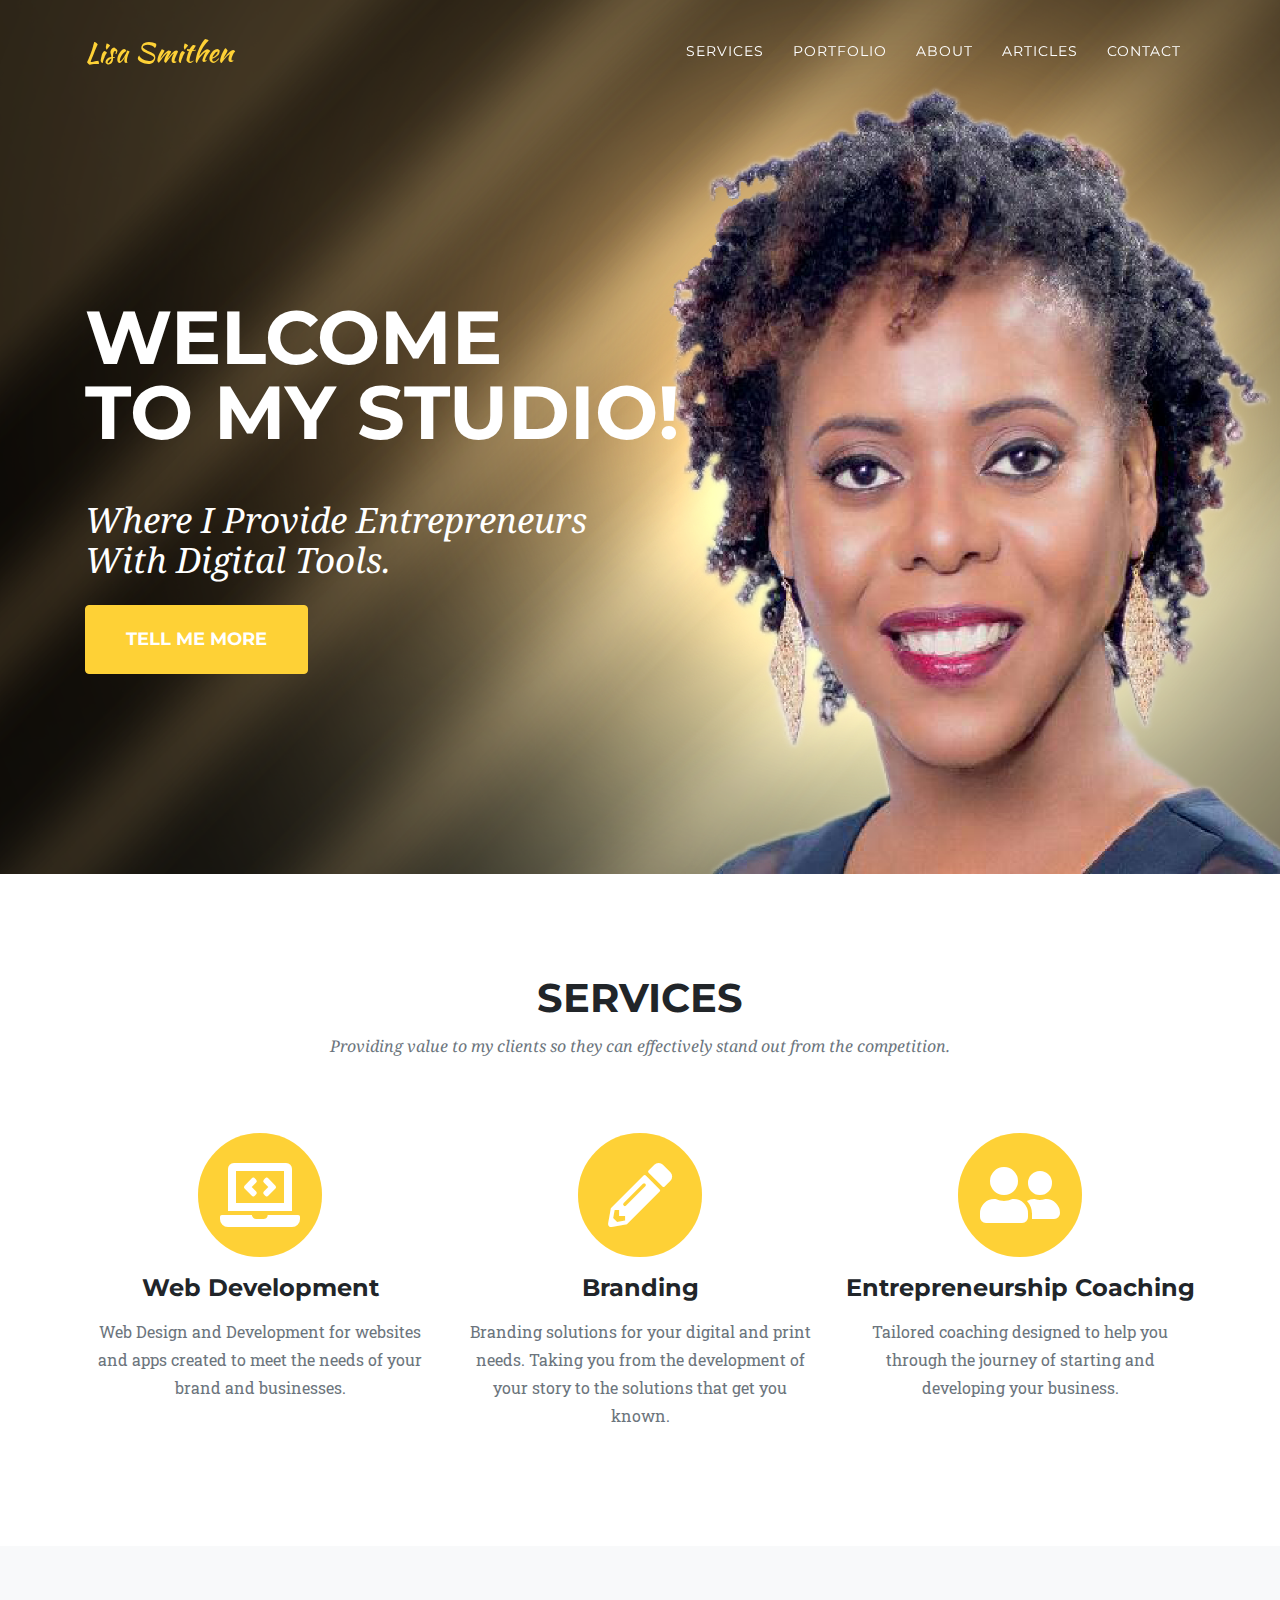
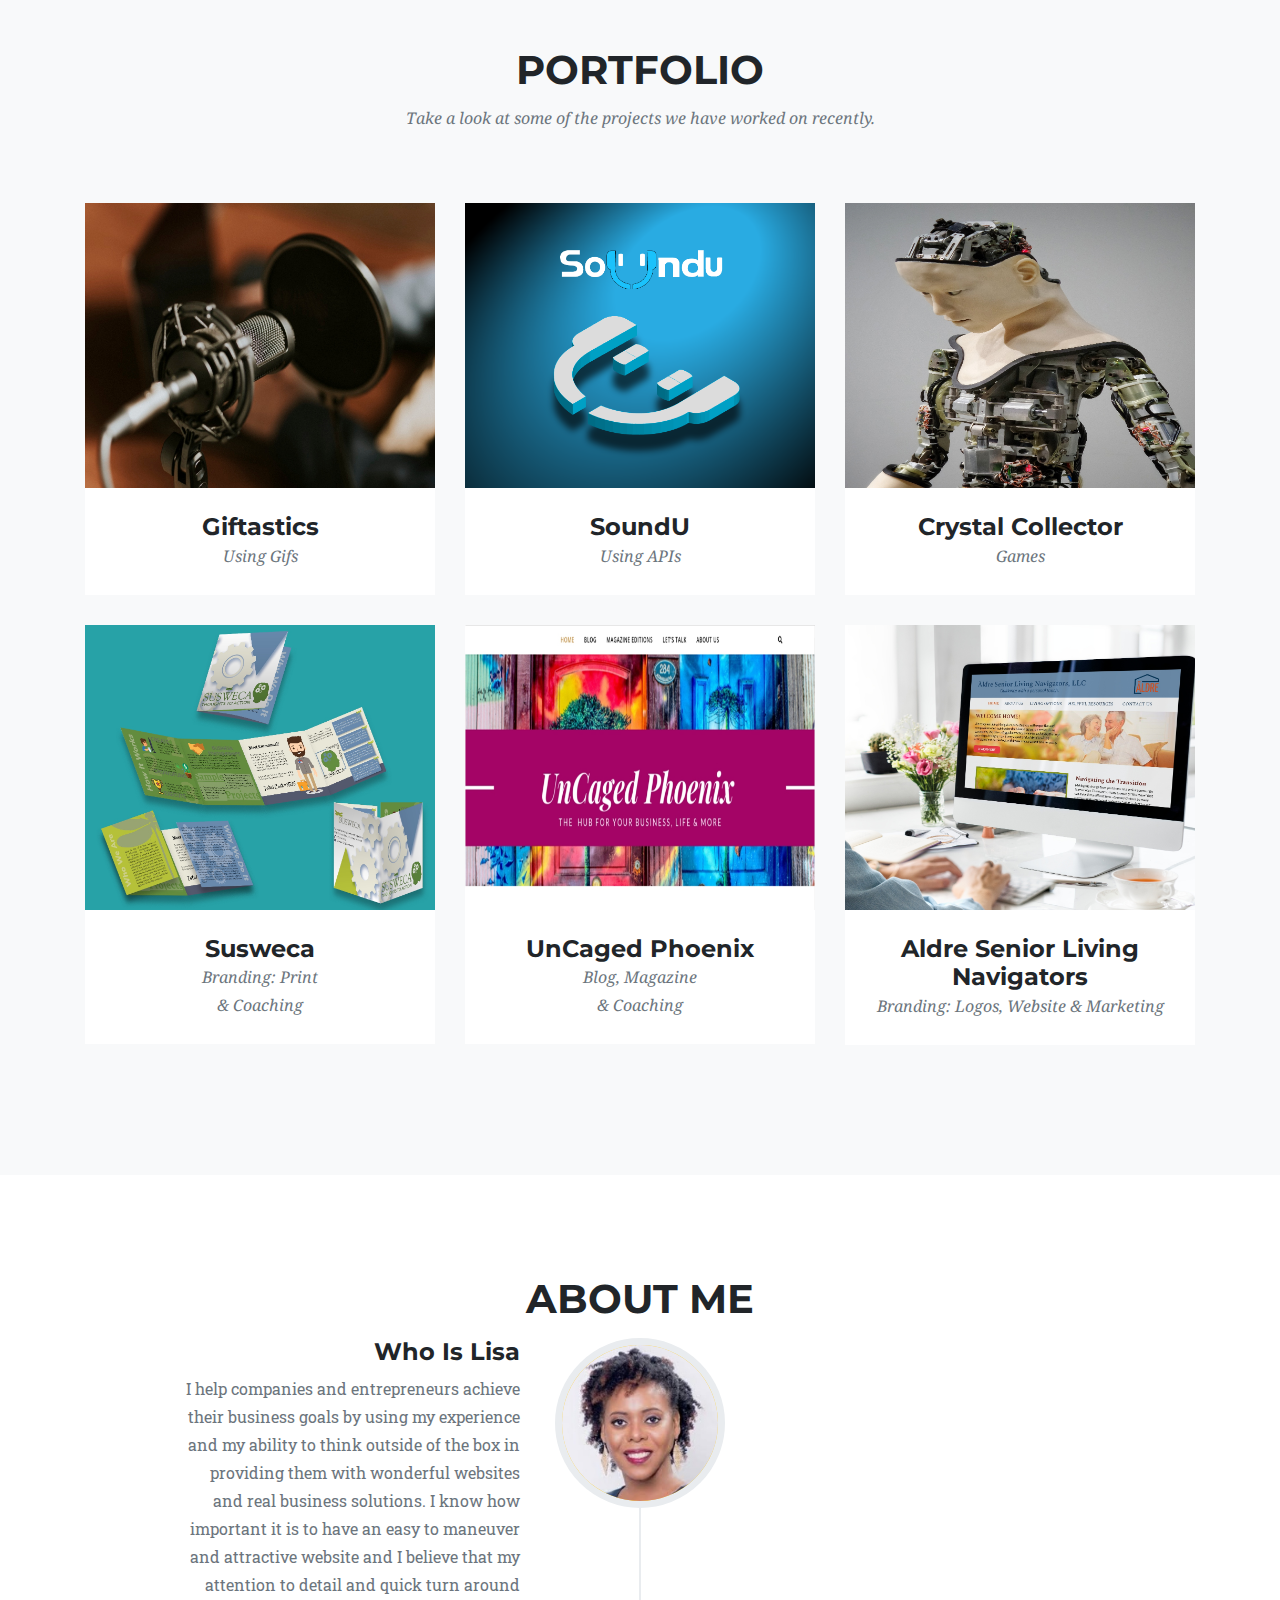
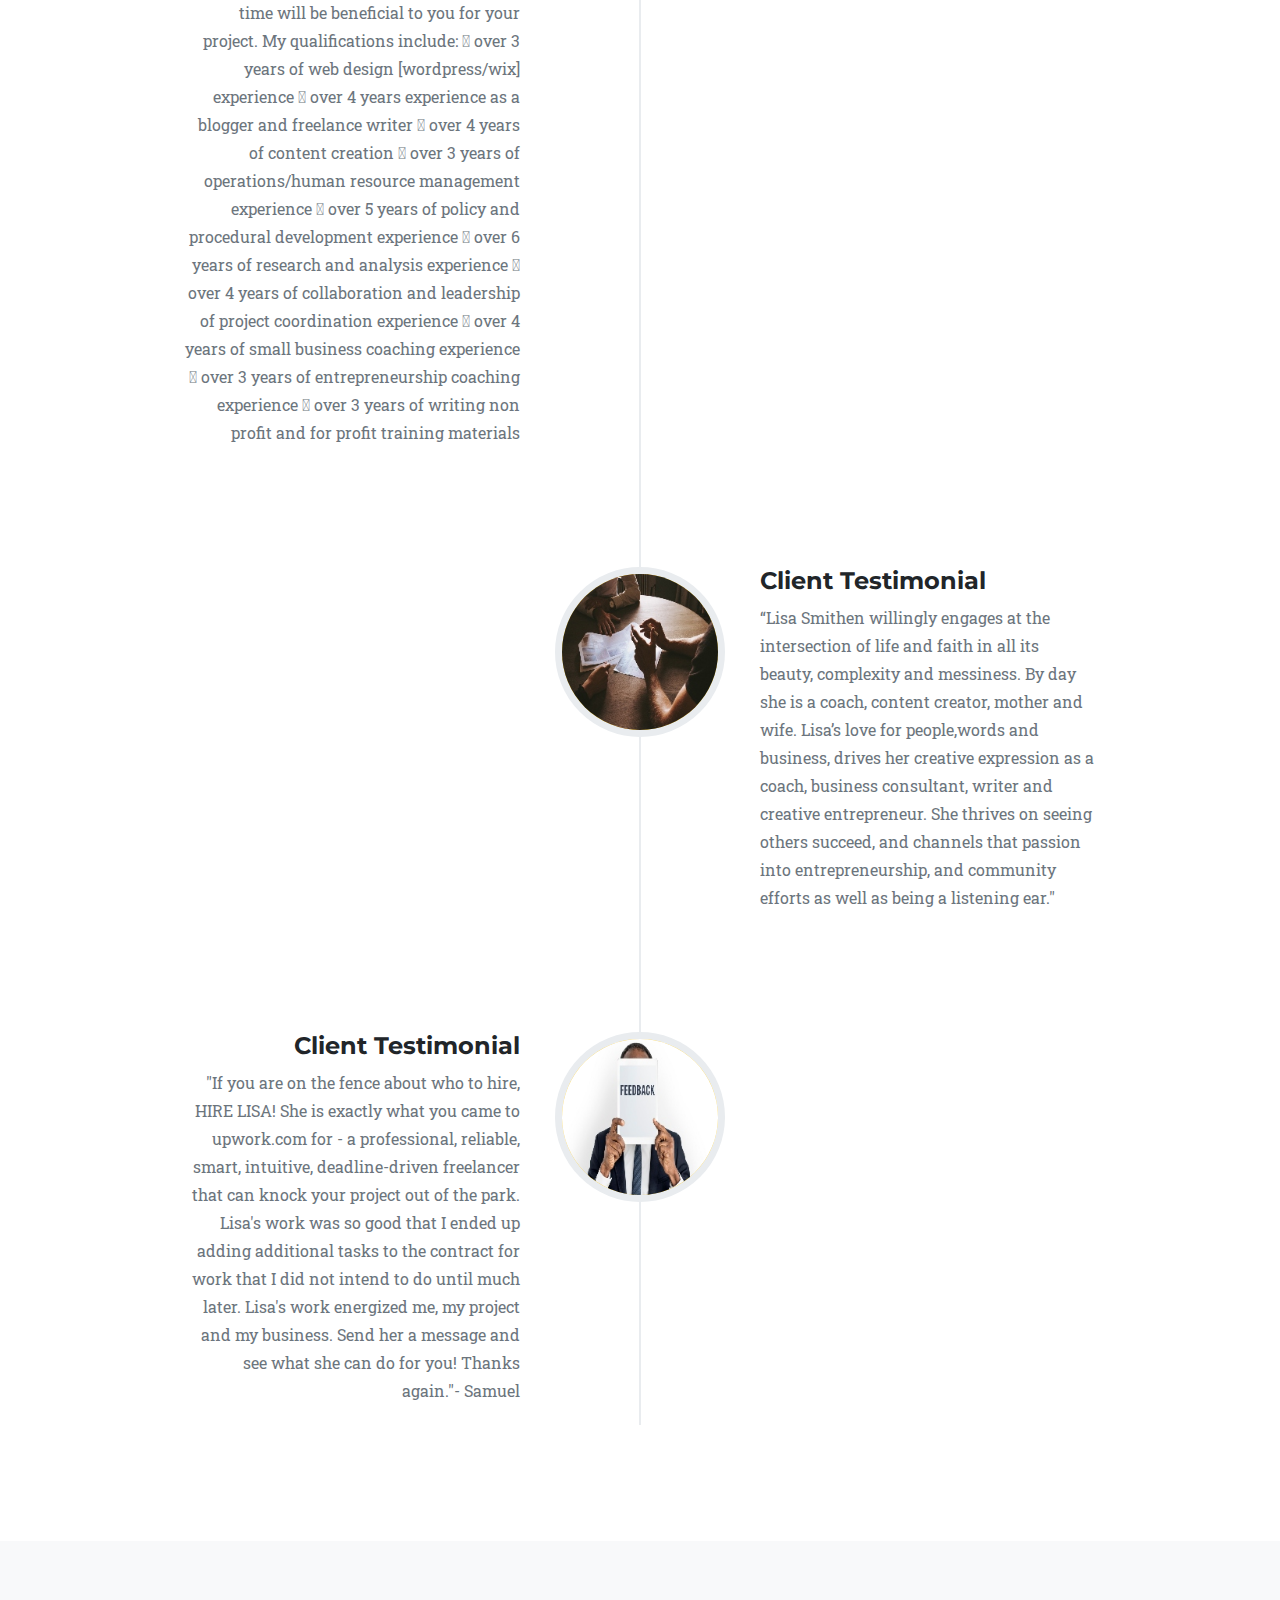
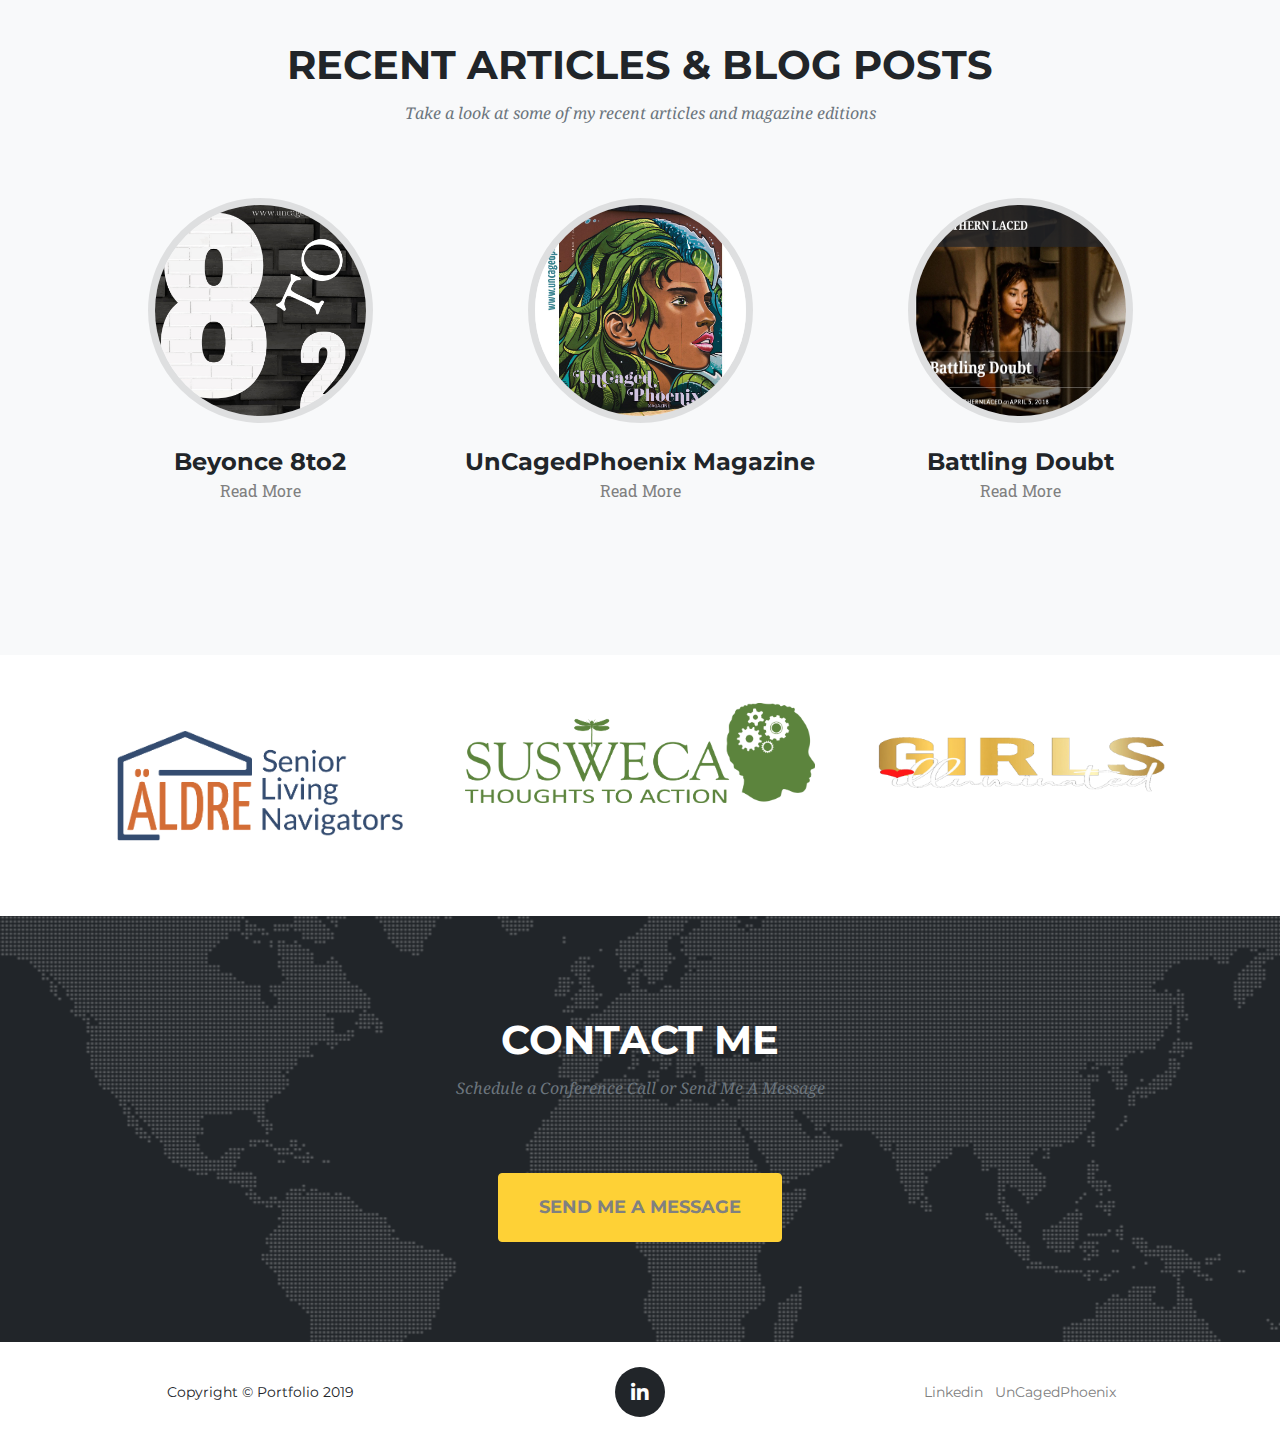
==== commit bc419cc9: "Css coding adjusted so that the github links would be readable,HTml wording adjusted to show testimo" ====
--- a/startbootstrap-agency-gh-pages/index.html
+++ b/startbootstrap-agency-gh-pages/index.html
@@ -61,8 +61,8 @@
   <header class="masthead">
     <div class="container">
       <div class="intro-text">
-        <div class="intro-heading text-uppercase">Welcome To My Studio!</div>
-        <div class="intro-lead-in"> Where I Provide Entrepreneurs With The Tools That They Need Today</div>
+        <div class="intro-heading text-uppercase">Welcome <br>To My Studio!</div>
+        <div class="intro-lead-in"> Where I Provide Entrepreneurs <br>With Digital Tools.</div>
         <a class="btn btn-primary btn-xl text-uppercase js-scroll-trigger" href="#services">Tell Me More</a>
       </div>
     </div>
@@ -253,7 +253,7 @@
               </div>
               <div class="timeline-panel">
                 <div class="timeline-heading">
-                                    <h4 class="subheading">Client Reference</h4>
+                                    <h4 class="subheading">Client Testimonial</h4>
                 </div>
                 <div class="timeline-body">
                   <p class="text-muted">“Lisa Smithen willingly engages at the intersection of life and faith in all its beauty, complexity and messiness. By day she is a coach, content creator, mother and wife. Lisa’s love for people,words and business, drives her creative expression as a coach, business consultant, writer and creative entrepreneur. She thrives on seeing others succeed, and channels that passion into entrepreneurship, and community efforts as well as being a listening ear."</p>
@@ -266,7 +266,7 @@
               </div>
               <div class="timeline-panel">
                 <div class="timeline-heading">
-                  <h4 class="subheading">Client Reference</h4>
+                  <h4 class="subheading">Client Testimonial</h4>
                 </div>
                 <div class="timeline-body">
                   <p class="text-muted">"If you are on the fence about who to hire, HIRE LISA! She is exactly what you came to upwork.com for - a professional, reliable, smart, intuitive, deadline-driven freelancer that can knock your project out of the park. Lisa's work was so good that I ended up adding additional tasks to the contract for work that I did not intend to do until much later. Lisa's work energized me, my project and my business. Send her a message and see what she can do for you! Thanks again."- Samuel</p>
--- a/startbootstrap-agency-gh-pages/css/agency.min.css
+++ b/startbootstrap-agency-gh-pages/css/agency.min.css
@@ -2,4 +2,4 @@
  * Start Bootstrap - Agency v5.2.2 (https://startbootstrap.com/template-overviews/agency)
  * Copyright 2013-2019 Start Bootstrap
  * Licensed under MIT (https://github.com/BlackrockDigital/startbootstrap-agency/blob/master/LICENSE)
- */body{overflow-x:hidden;font-family:'Roboto Slab',-apple-system,BlinkMacSystemFont,'Segoe UI',Roboto,'Helvetica Neue',Arial,sans-serif,'Apple Color Emoji','Segoe UI Emoji','Segoe UI Symbol','Noto Color Emoji'}p{line-height:1.75}a{color:#ffff}a:hover{color:#fec503}.text-primary{color:#fed136!important}h1,h2,h3,h4,h5,h6{font-weight:700;font-family:Montserrat,-apple-system,BlinkMacSystemFont,'Segoe UI',Roboto,'Helvetica Neue',Arial,sans-serif,'Apple Color Emoji','Segoe UI Emoji','Segoe UI Symbol','Noto Color Emoji'}.page-section{padding:100px 0}.page-section h2.section-heading{font-size:40px;margin-top:0;margin-bottom:15px}.page-section h3.section-subheading{font-size:16px;font-weight:400;font-style:italic;margin-bottom:75px;text-transform:none;font-family:'Droid Serif',-apple-system,BlinkMacSystemFont,'Segoe UI',Roboto,'Helvetica Neue',Arial,sans-serif,'Apple Color Emoji','Segoe UI Emoji','Segoe UI Symbol','Noto Color Emoji'}@media (min-width:768px){section{padding:150px 0}}::-moz-selection{background:#fed136;text-shadow:none}::selection{background:#fed136;text-shadow:none}img::-moz-selection{background:0 0}img::selection{background:0 0}img::-moz-selection{background:0 0}.btn{font-family:Montserrat,-apple-system,BlinkMacSystemFont,'Segoe UI',Roboto,'Helvetica Neue',Arial,sans-serif,'Apple Color Emoji','Segoe UI Emoji','Segoe UI Symbol','Noto Color Emoji';font-weight:700}.btn-xl{font-size:18px;padding:20px 40px}.btn-primary{background-color:#fed136;border-color:#fed136}.btn-primary:active,.btn-primary:focus,.btn-primary:hover{background-color:#fec810!important;border-color:#fec810!important;color:#fff}.btn-primary:active,.btn-primary:focus{box-shadow:0 0 0 .2rem rgba(254,209,55,.5)!important}#mainNav{background-color:#212529}#mainNav .navbar-toggler{font-size:12px;right:0;padding:13px;text-transform:uppercase;color:#fff;border:0;background-color:#fed136;font-family:Montserrat,-apple-system,BlinkMacSystemFont,'Segoe UI',Roboto,'Helvetica Neue',Arial,sans-serif,'Apple Color Emoji','Segoe UI Emoji','Segoe UI Symbol','Noto Color Emoji'}#mainNav .navbar-brand{color:#fed136;font-family:'Kaushan Script',-apple-system,BlinkMacSystemFont,'Segoe UI',Roboto,'Helvetica Neue',Arial,sans-serif,'Apple Color Emoji','Segoe UI Emoji','Segoe UI Symbol','Noto Color Emoji'}#mainNav .navbar-brand.active,#mainNav .navbar-brand:active,#mainNav .navbar-brand:focus,#mainNav .navbar-brand:hover{color:#fec503}#mainNav .navbar-nav .nav-item .nav-link{font-size:90%;font-weight:400;padding:.75em 0;letter-spacing:1px;color:#fff;font-family:Montserrat,-apple-system,BlinkMacSystemFont,'Segoe UI',Roboto,'Helvetica Neue',Arial,sans-serif,'Apple Color Emoji','Segoe UI Emoji','Segoe UI Symbol','Noto Color Emoji'}#mainNav .navbar-nav .nav-item .nav-link.active,#mainNav .navbar-nav .nav-item .nav-link:hover{color:#fed136}@media (min-width:992px){#mainNav{padding-top:25px;padding-bottom:25px;transition:padding-top .3s,padding-bottom .3s;border:none;background-color:transparent}#mainNav .navbar-brand{font-size:1.75em;transition:all .3s}#mainNav .navbar-nav .nav-item .nav-link{padding:1.1em 1em!important}#mainNav.navbar-shrink{padding-top:0;padding-bottom:0;background-color:#212529}#mainNav.navbar-shrink .navbar-brand{font-size:1.25em;padding:12px 0}}header.masthead{text-align:center;color:#fff;background-image:url(../img/background.jpg);background-repeat:no-repeat;background-attachment:scroll;background-position:center center;background-size:cover}header.masthead .intro-text{padding-top:150px;padding-bottom:100px}header.masthead .intro-text .intro-lead-in{font-size:22px;font-style:italic;line-height:22px;margin-bottom:25px;font-family:'Droid Serif',-apple-system,BlinkMacSystemFont,'Segoe UI',Roboto,'Helvetica Neue',Arial,sans-serif,'Apple Color Emoji','Segoe UI Emoji','Segoe UI Symbol','Noto Color Emoji'}header.masthead .intro-text .intro-heading{font-size:50px;font-weight:700;line-height:50px;margin-bottom:25px;font-family:Montserrat,-apple-system,BlinkMacSystemFont,'Segoe UI',Roboto,'Helvetica Neue',Arial,sans-serif,'Apple Color Emoji','Segoe UI Emoji','Segoe UI Symbol','Noto Color Emoji'}@media (min-width:768px){header.masthead .intro-text{padding-top:300px;padding-bottom:200px}header.masthead .intro-text .intro-lead-in{font-size:40px;font-style:italic;line-height:40px;margin-bottom:25px;font-family:'Droid Serif',-apple-system,BlinkMacSystemFont,'Segoe UI',Roboto,'Helvetica Neue',Arial,sans-serif,'Apple Color Emoji','Segoe UI Emoji','Segoe UI Symbol','Noto Color Emoji'}header.masthead .intro-text .intro-heading{font-size:75px;font-weight:700;line-height:75px;margin-bottom:50px;font-family:Montserrat,-apple-system,BlinkMacSystemFont,'Segoe UI',Roboto,'Helvetica Neue',Arial,sans-serif,'Apple Color Emoji','Segoe UI Emoji','Segoe UI Symbol','Noto Color Emoji'}}.service-heading{margin:15px 0;text-transform:none}#portfolio .portfolio-item{right:0;margin:0 0 15px}#portfolio .portfolio-item .portfolio-link{position:relative;display:block;max-width:400px;margin:0 auto;cursor:pointer}#portfolio .portfolio-item .portfolio-link .portfolio-hover{position:absolute;width:100%;height:100%;transition:all ease .5s;opacity:0;background:rgba(254,209,54,.9)}#portfolio .portfolio-item .portfolio-link .portfolio-hover:hover{opacity:1}#portfolio .portfolio-item .portfolio-link .portfolio-hover .portfolio-hover-content{font-size:20px;position:absolute;top:50%;width:100%;height:20px;margin-top:-12px;text-align:center;color:#fff}#portfolio .portfolio-item .portfolio-link .portfolio-hover .portfolio-hover-content i{margin-top:-12px}#portfolio .portfolio-item .portfolio-link .portfolio-hover .portfolio-hover-content h3,#portfolio .portfolio-item .portfolio-link .portfolio-hover .portfolio-hover-content h4{margin:0}#portfolio .portfolio-item .portfolio-caption{max-width:400px;margin:0 auto;padding:25px;text-align:center;background-color:#fff}#portfolio .portfolio-item .portfolio-caption h4{margin:0;text-transform:none}#portfolio .portfolio-item .portfolio-caption p{font-size:16px;font-style:italic;margin:0;font-family:'Droid Serif',-apple-system,BlinkMacSystemFont,'Segoe UI',Roboto,'Helvetica Neue',Arial,sans-serif,'Apple Color Emoji','Segoe UI Emoji','Segoe UI Symbol','Noto Color Emoji'}#portfolio *{z-index:2}@media (min-width:767px){#portfolio .portfolio-item{margin:0 0 30px}}.portfolio-modal .modal-dialog{margin:1rem;max-width:100vw}.portfolio-modal .modal-content{padding:100px 0;text-align:center}.portfolio-modal .modal-content h2{font-size:3em;margin-bottom:15px}.portfolio-modal .modal-content p{margin-bottom:30px}.portfolio-modal .modal-content p.item-intro{font-size:16px;font-style:italic;margin:20px 0 30px;font-family:'Droid Serif',-apple-system,BlinkMacSystemFont,'Segoe UI',Roboto,'Helvetica Neue',Arial,sans-serif,'Apple Color Emoji','Segoe UI Emoji','Segoe UI Symbol','Noto Color Emoji'}.portfolio-modal .modal-content ul.list-inline{margin-top:0;margin-bottom:30px}.portfolio-modal .modal-content img{margin-bottom:30px}.portfolio-modal .modal-content button{cursor:pointer}.portfolio-modal .close-modal{position:absolute;top:25px;right:25px;width:75px;height:75px;cursor:pointer;background-color:transparent}.portfolio-modal .close-modal:hover{opacity:.3}.portfolio-modal .close-modal .lr{z-index:1051;width:1px;height:75px;margin-left:35px;transform:rotate(45deg);background-color:#212529}.portfolio-modal .close-modal .lr .rl{z-index:1052;width:1px;height:75px;transform:rotate(90deg);background-color:#212529}.timeline{position:relative;padding:0;list-style:none}.timeline:before{position:absolute;top:0;bottom:0;left:40px;width:2px;margin-left:-1.5px;content:'';background-color:#e9ecef}.timeline>li{position:relative;min-height:50px;margin-bottom:50px}.timeline>li:after,.timeline>li:before{display:table;content:' '}.timeline>li:after{clear:both}.timeline>li .timeline-panel{position:relative;float:right;width:100%;padding:0 20px 0 100px;text-align:left}.timeline>li .timeline-panel:before{right:auto;left:-15px;border-right-width:15px;border-left-width:0}.timeline>li .timeline-panel:after{right:auto;left:-14px;border-right-width:14px;border-left-width:0}.timeline>li .timeline-image{position:absolute;z-index:100;left:0;width:80px;height:80px;margin-left:0;text-align:center;color:#fff;border:7px solid #e9ecef;border-radius:100%;background-color:#fed136}.timeline>li .timeline-image h4{font-size:10px;line-height:14px;margin-top:12px}.timeline>li.timeline-inverted>.timeline-panel{float:right;padding:0 20px 0 100px;text-align:left}.timeline>li.timeline-inverted>.timeline-panel:before{right:auto;left:-15px;border-right-width:15px;border-left-width:0}.timeline>li.timeline-inverted>.timeline-panel:after{right:auto;left:-14px;border-right-width:14px;border-left-width:0}.timeline>li:last-child{margin-bottom:0}.timeline .timeline-heading h4{margin-top:0;color:inherit}.timeline .timeline-heading h4.subheading{text-transform:none}.timeline .timeline-body>p,.timeline .timeline-body>ul{margin-bottom:0}@media (min-width:768px){.timeline:before{left:50%}.timeline>li{min-height:100px;margin-bottom:100px}.timeline>li .timeline-panel{float:left;width:41%;padding:0 20px 20px 30px;text-align:right}.timeline>li .timeline-image{left:50%;width:100px;height:100px;margin-left:-50px}.timeline>li .timeline-image h4{font-size:13px;line-height:18px;margin-top:16px}.timeline>li.timeline-inverted>.timeline-panel{float:right;padding:0 30px 20px 20px;text-align:left}}@media (min-width:992px){.timeline>li{min-height:150px}.timeline>li .timeline-panel{padding:0 20px 20px}.timeline>li .timeline-image{width:150px;height:150px;margin-left:-75px}.timeline>li .timeline-image h4{font-size:18px;line-height:26px;margin-top:30px}.timeline>li.timeline-inverted>.timeline-panel{padding:0 20px 20px}}@media (min-width:1200px){.timeline>li{min-height:170px}.timeline>li .timeline-panel{padding:0 20px 20px 100px}.timeline>li .timeline-image{width:170px;height:170px;margin-left:-85px}.timeline>li .timeline-image h4{margin-top:40px}.timeline>li.timeline-inverted>.timeline-panel{padding:0 100px 20px 20px}}.team-member{margin-bottom:50px;text-align:center}.team-member img{width:225px;height:225px;border:7px solid rgba(0,0,0,.1)}.team-member h4{margin-top:25px;margin-bottom:0;text-transform:none}.team-member p{margin-top:0}section#contact{background-color:#212529;background-image:url(../img/map-image.png);background-repeat:no-repeat;background-position:center}section#contact .section-heading{color:#fff}section#contact .form-group{margin-bottom:25px}section#contact .form-group input,section#contact .form-group textarea{padding:20px}section#contact .form-group input.form-control{height:auto}section#contact .form-group textarea.form-control{height:248px}section#contact .form-control:focus{border-color:#fed136;box-shadow:none}section#contact ::-webkit-input-placeholder{font-weight:700;color:#ced4da;font-family:Montserrat,-apple-system,BlinkMacSystemFont,'Segoe UI',Roboto,'Helvetica Neue',Arial,sans-serif,'Apple Color Emoji','Segoe UI Emoji','Segoe UI Symbol','Noto Color Emoji'}section#contact :-moz-placeholder{font-weight:700;color:#ced4da;font-family:Montserrat,-apple-system,BlinkMacSystemFont,'Segoe UI',Roboto,'Helvetica Neue',Arial,sans-serif,'Apple Color Emoji','Segoe UI Emoji','Segoe UI Symbol','Noto Color Emoji'}section#contact ::-moz-placeholder{font-weight:700;color:#ced4da;font-family:Montserrat,-apple-system,BlinkMacSystemFont,'Segoe UI',Roboto,'Helvetica Neue',Arial,sans-serif,'Apple Color Emoji','Segoe UI Emoji','Segoe UI Symbol','Noto Color Emoji'}section#contact :-ms-input-placeholder{font-weight:700;color:#ced4da;font-family:Montserrat,-apple-system,BlinkMacSystemFont,'Segoe UI',Roboto,'Helvetica Neue',Arial,sans-serif,'Apple Color Emoji','Segoe UI Emoji','Segoe UI Symbol','Noto Color Emoji'}.footer{padding:25px 0;text-align:center}.footer span.copyright{font-size:90%;line-height:40px;text-transform:none;font-family:Montserrat,-apple-system,BlinkMacSystemFont,'Segoe UI',Roboto,'Helvetica Neue',Arial,sans-serif,'Apple Color Emoji','Segoe UI Emoji','Segoe UI Symbol','Noto Color Emoji'}.footer ul.quicklinks{font-size:90%;line-height:40px;margin-bottom:0;text-transform:none;font-family:Montserrat,-apple-system,BlinkMacSystemFont,'Segoe UI',Roboto,'Helvetica Neue',Arial,sans-serif,'Apple Color Emoji','Segoe UI Emoji','Segoe UI Symbol','Noto Color Emoji'}ul.social-buttons{margin-bottom:0}ul.social-buttons li a{font-size:20px;line-height:50px;display:block;width:50px;height:50px;transition:all .3s;color:#fff;border-radius:100%;outline:0;background-color:#212529}ul.social-buttons li a:active,ul.social-buttons li a:focus,ul.social-buttons li a:hover{background-color:#fed136}+ */body{overflow-x:hidden;font-family:'Roboto Slab',-apple-system,BlinkMacSystemFont,'Segoe UI',Roboto,'Helvetica Neue',Arial,sans-serif,'Apple Color Emoji','Segoe UI Emoji','Segoe UI Symbol','Noto Color Emoji'}p{line-height:1.75}a{color:grey}a:hover{color:#fec503}.text-primary{color:#fed136!important}h1,h2,h3,h4,h5,h6{font-weight:700;font-family:Montserrat,-apple-system,BlinkMacSystemFont,'Segoe UI',Roboto,'Helvetica Neue',Arial,sans-serif,'Apple Color Emoji','Segoe UI Emoji','Segoe UI Symbol','Noto Color Emoji'}.page-section{padding:100px 0}.page-section h2.section-heading{font-size:40px;margin-top:0;margin-bottom:15px}.page-section h3.section-subheading{font-size:16px;font-weight:400;font-style:italic;margin-bottom:75px;text-transform:none;font-family:'Droid Serif',-apple-system,BlinkMacSystemFont,'Segoe UI',Roboto,'Helvetica Neue',Arial,sans-serif,'Apple Color Emoji','Segoe UI Emoji','Segoe UI Symbol','Noto Color Emoji'}@media (min-width:768px){section{padding:150px 0}}::-moz-selection{background:#fed136;text-shadow:none}::selection{background:#fed136;text-shadow:none}img::-moz-selection{background:0 0}img::selection{background:0 0}img::-moz-selection{background:0 0}.btn{font-family:Montserrat,-apple-system,BlinkMacSystemFont,'Segoe UI',Roboto,'Helvetica Neue',Arial,sans-serif,'Apple Color Emoji','Segoe UI Emoji','Segoe UI Symbol','Noto Color Emoji';font-weight:700}.btn-xl{font-size:18px;padding:20px 40px}.btn-primary{background-color:#fed136;border-color:#fed136}.btn-primary:active,.btn-primary:focus,.btn-primary:hover{background-color:#fec810!important;border-color:#fec810!important;color:#fff}.btn-primary:active,.btn-primary:focus{box-shadow:0 0 0 .2rem rgba(254,209,55,.5)!important}#mainNav{background-color:#212529}#mainNav .navbar-toggler{font-size:12px;right:0;padding:13px;text-transform:uppercase;color:#fff;border:0;background-color:#fed136;font-family:Montserrat,-apple-system,BlinkMacSystemFont,'Segoe UI',Roboto,'Helvetica Neue',Arial,sans-serif,'Apple Color Emoji','Segoe UI Emoji','Segoe UI Symbol','Noto Color Emoji'}#mainNav .navbar-brand{color:#fed136;font-family:'Kaushan Script',-apple-system,BlinkMacSystemFont,'Segoe UI',Roboto,'Helvetica Neue',Arial,sans-serif,'Apple Color Emoji','Segoe UI Emoji','Segoe UI Symbol','Noto Color Emoji'}#mainNav .navbar-brand.active,#mainNav .navbar-brand:active,#mainNav .navbar-brand:focus,#mainNav .navbar-brand:hover{color:#fec503}#mainNav .navbar-nav .nav-item .nav-link{font-size:90%;font-weight:400;padding:.75em 0;letter-spacing:1px;color:#fff;font-family:Montserrat,-apple-system,BlinkMacSystemFont,'Segoe UI',Roboto,'Helvetica Neue',Arial,sans-serif,'Apple Color Emoji','Segoe UI Emoji','Segoe UI Symbol','Noto Color Emoji'}#mainNav .navbar-nav .nav-item .nav-link.active,#mainNav .navbar-nav .nav-item .nav-link:hover{color:#fed136}@media (min-width:992px){#mainNav{padding-top:25px;padding-bottom:25px;transition:padding-top .3s,padding-bottom .3s;border:none;background-color:transparent}#mainNav .navbar-brand{font-size:1.75em;transition:all .3s}#mainNav .navbar-nav .nav-item .nav-link{padding:1.1em 1em!important}#mainNav.navbar-shrink{padding-top:0;padding-bottom:0;background-color:#212529}#mainNav.navbar-shrink .navbar-brand{font-size:1.25em;padding:12px 0}}header.masthead{text-align:left;color:#fff;background-image:url(../img/Lisa\ Website\ Background\ Pic.png);background-repeat:no-repeat;background-attachment:scroll;background-position:center center;background-size:cover}header.masthead .intro-text{padding-top:150px;padding-bottom:100px}header.masthead .intro-text .intro-lead-in{font-size:22px;font-style:italic;line-height:22px;margin-bottom:25px;font-family:'Droid Serif',-apple-system,BlinkMacSystemFont,'Segoe UI',Roboto,'Helvetica Neue',Arial,sans-serif,'Apple Color Emoji','Segoe UI Emoji','Segoe UI Symbol','Noto Color Emoji'}header.masthead .intro-text .intro-heading{font: size 45px;font-weight:700;line-height:50px;margin-bottom:25px;font-family:Montserrat,-apple-system,BlinkMacSystemFont,'Segoe UI',Roboto,'Helvetica Neue',Arial,sans-serif,'Apple Color Emoji','Segoe UI Emoji','Segoe UI Symbol','Noto Color Emoji'}@media (min-width:768px){header.masthead .intro-text{padding-top:300px;padding-bottom:200px}header.masthead .intro-text .intro-lead-in{font-size:35px;font-style:italic;line-height:40px;margin-bottom:25px;font-family:'Droid Serif',-apple-system,BlinkMacSystemFont,'Segoe UI',Roboto,'Helvetica Neue',Arial,sans-serif,'Apple Color Emoji','Segoe UI Emoji','Segoe UI Symbol','Noto Color Emoji'}header.masthead .intro-text .intro-heading{font-size:75px;font-weight:700;line-height:75px;margin-bottom:50px;font-family:Montserrat,-apple-system,BlinkMacSystemFont,'Segoe UI',Roboto,'Helvetica Neue',Arial,sans-serif,'Apple Color Emoji','Segoe UI Emoji','Segoe UI Symbol','Noto Color Emoji'}}.service-heading{margin:15px 0;text-transform:none}#portfolio .portfolio-item{right:0;margin:0 0 15px}#portfolio .portfolio-item .portfolio-link{position:relative;display:block;max-width:400px;margin:0 auto;cursor:pointer}#portfolio .portfolio-item .portfolio-link .portfolio-hover{position:absolute;width:100%;height:100%;transition:all ease .5s;opacity:0;background:rgba(254,209,54,.9)}#portfolio .portfolio-item .portfolio-link .portfolio-hover:hover{opacity:1}#portfolio .portfolio-item .portfolio-link .portfolio-hover .portfolio-hover-content{font-size:20px;position:absolute;top:50%;width:100%;height:20px;margin-top:-12px;text-align:center;color:#fff}#portfolio .portfolio-item .portfolio-link .portfolio-hover .portfolio-hover-content i{margin-top:-12px}#portfolio .portfolio-item .portfolio-link .portfolio-hover .portfolio-hover-content h3,#portfolio .portfolio-item .portfolio-link .portfolio-hover .portfolio-hover-content h4{margin:0}#portfolio .portfolio-item .portfolio-caption{max-width:400px;margin:0 auto;padding:25px;text-align:center;background-color:#fff}#portfolio .portfolio-item .portfolio-caption h4{margin:0;text-transform:none}#portfolio .portfolio-item .portfolio-caption p{font-size:16px;font-style:italic;margin:0;font-family:'Droid Serif',-apple-system,BlinkMacSystemFont,'Segoe UI',Roboto,'Helvetica Neue',Arial,sans-serif,'Apple Color Emoji','Segoe UI Emoji','Segoe UI Symbol','Noto Color Emoji'}#portfolio *{z-index:2}@media (min-width:767px){#portfolio .portfolio-item{margin:0 0 30px}}.portfolio-modal .modal-dialog{margin:1rem;max-width:100vw}.portfolio-modal .modal-content{padding:100px 0;text-align:center}.portfolio-modal .modal-content h2{font-size:3em;margin-bottom:15px}.portfolio-modal .modal-content p{margin-bottom:30px}.portfolio-modal .modal-content p.item-intro{font-size:16px;font-style:italic;margin:20px 0 30px;font-family:'Droid Serif',-apple-system,BlinkMacSystemFont,'Segoe UI',Roboto,'Helvetica Neue',Arial,sans-serif,'Apple Color Emoji','Segoe UI Emoji','Segoe UI Symbol','Noto Color Emoji'}.portfolio-modal .modal-content ul.list-inline{margin-top:0;margin-bottom:30px}.portfolio-modal .modal-content img{margin-bottom:30px}.portfolio-modal .modal-content button{cursor:pointer}.portfolio-modal .close-modal{position:absolute;top:25px;right:25px;width:75px;height:75px;cursor:pointer;background-color:transparent}.portfolio-modal .close-modal:hover{opacity:.3}.portfolio-modal .close-modal .lr{z-index:1051;width:1px;height:75px;margin-left:35px;transform:rotate(45deg);background-color:#212529}.portfolio-modal .close-modal .lr .rl{z-index:1052;width:1px;height:75px;transform:rotate(90deg);background-color:#212529}.timeline{position:relative;padding:0;list-style:none}.timeline:before{position:absolute;top:0;bottom:0;left:40px;width:2px;margin-left:-1.5px;content:'';background-color:#e9ecef}.timeline>li{position:relative;min-height:50px;margin-bottom:50px}.timeline>li:after,.timeline>li:before{display:table;content:' '}.timeline>li:after{clear:both}.timeline>li .timeline-panel{position:relative;float:right;width:100%;padding:0 20px 0 100px;text-align:left}.timeline>li .timeline-panel:before{right:auto;left:-15px;border-right-width:15px;border-left-width:0}.timeline>li .timeline-panel:after{right:auto;left:-14px;border-right-width:14px;border-left-width:0}.timeline>li .timeline-image{position:absolute;z-index:100;left:0;width:80px;height:80px;margin-left:0;text-align:center;color:#fff;border:7px solid #e9ecef;border-radius:100%;background-color:#fed136}.timeline>li .timeline-image h4{font-size:10px;line-height:14px;margin-top:12px}.timeline>li.timeline-inverted>.timeline-panel{float:right;padding:0 20px 0 100px;text-align:left}.timeline>li.timeline-inverted>.timeline-panel:before{right:auto;left:-15px;border-right-width:15px;border-left-width:0}.timeline>li.timeline-inverted>.timeline-panel:after{right:auto;left:-14px;border-right-width:14px;border-left-width:0}.timeline>li:last-child{margin-bottom:0}.timeline .timeline-heading h4{margin-top:0;color:inherit}.timeline .timeline-heading h4.subheading{text-transform:none}.timeline .timeline-body>p,.timeline .timeline-body>ul{margin-bottom:0}@media (min-width:768px){.timeline:before{left:50%}.timeline>li{min-height:100px;margin-bottom:100px}.timeline>li .timeline-panel{float:left;width:41%;padding:0 20px 20px 30px;text-align:right}.timeline>li .timeline-image{left:50%;width:100px;height:100px;margin-left:-50px}.timeline>li .timeline-image h4{font-size:13px;line-height:18px;margin-top:16px}.timeline>li.timeline-inverted>.timeline-panel{float:right;padding:0 30px 20px 20px;text-align:left}}@media (min-width:992px){.timeline>li{min-height:150px}.timeline>li .timeline-panel{padding:0 20px 20px}.timeline>li .timeline-image{width:150px;height:150px;margin-left:-75px}.timeline>li .timeline-image h4{font-size:18px;line-height:26px;margin-top:30px}.timeline>li.timeline-inverted>.timeline-panel{padding:0 20px 20px}}@media (min-width:1200px){.timeline>li{min-height:170px}.timeline>li .timeline-panel{padding:0 20px 20px 100px}.timeline>li .timeline-image{width:170px;height:170px;margin-left:-85px}.timeline>li .timeline-image h4{margin-top:40px}.timeline>li.timeline-inverted>.timeline-panel{padding:0 100px 20px 20px}}.team-member{margin-bottom:50px;text-align:center}.team-member img{width:225px;height:225px;border:7px solid rgba(0,0,0,.1)}.team-member h4{margin-top:25px;margin-bottom:0;text-transform:none}.team-member p{margin-top:0}section#contact{background-color:#212529;background-image:url(../img/map-image.png);background-repeat:no-repeat;background-position:center}section#contact .section-heading{color:#fff}section#contact .form-group{margin-bottom:25px}section#contact .form-group input,section#contact .form-group textarea{padding:20px}section#contact .form-group input.form-control{height:auto}section#contact .form-group textarea.form-control{height:248px}section#contact .form-control:focus{border-color:#fed136;box-shadow:none}section#contact ::-webkit-input-placeholder{font-weight:700;color:#ced4da;font-family:Montserrat,-apple-system,BlinkMacSystemFont,'Segoe UI',Roboto,'Helvetica Neue',Arial,sans-serif,'Apple Color Emoji','Segoe UI Emoji','Segoe UI Symbol','Noto Color Emoji'}section#contact :-moz-placeholder{font-weight:700;color:#ced4da;font-family:Montserrat,-apple-system,BlinkMacSystemFont,'Segoe UI',Roboto,'Helvetica Neue',Arial,sans-serif,'Apple Color Emoji','Segoe UI Emoji','Segoe UI Symbol','Noto Color Emoji'}section#contact ::-moz-placeholder{font-weight:700;color:#ced4da;font-family:Montserrat,-apple-system,BlinkMacSystemFont,'Segoe UI',Roboto,'Helvetica Neue',Arial,sans-serif,'Apple Color Emoji','Segoe UI Emoji','Segoe UI Symbol','Noto Color Emoji'}section#contact :-ms-input-placeholder{font-weight:700;color:#ced4da;font-family:Montserrat,-apple-system,BlinkMacSystemFont,'Segoe UI',Roboto,'Helvetica Neue',Arial,sans-serif,'Apple Color Emoji','Segoe UI Emoji','Segoe UI Symbol','Noto Color Emoji'}.footer{padding:25px 0;text-align:center}.footer span.copyright{font-size:90%;line-height:40px;text-transform:none;font-family:Montserrat,-apple-system,BlinkMacSystemFont,'Segoe UI',Roboto,'Helvetica Neue',Arial,sans-serif,'Apple Color Emoji','Segoe UI Emoji','Segoe UI Symbol','Noto Color Emoji'}.footer ul.quicklinks{font-size:90%;line-height:40px;margin-bottom:0;text-transform:none;font-family:Montserrat,-apple-system,BlinkMacSystemFont,'Segoe UI',Roboto,'Helvetica Neue',Arial,sans-serif,'Apple Color Emoji','Segoe UI Emoji','Segoe UI Symbol','Noto Color Emoji'}ul.social-buttons{margin-bottom:0}ul.social-buttons li a{font-size:20px;line-height:50px;display:block;width:50px;height:50px;transition:all .3s;color:#fff;border-radius:100%;outline:0;background-color:#212529}ul.social-buttons li a:active,ul.social-buttons li a:focus,ul.social-buttons li a:hover{background-color:#fed136}